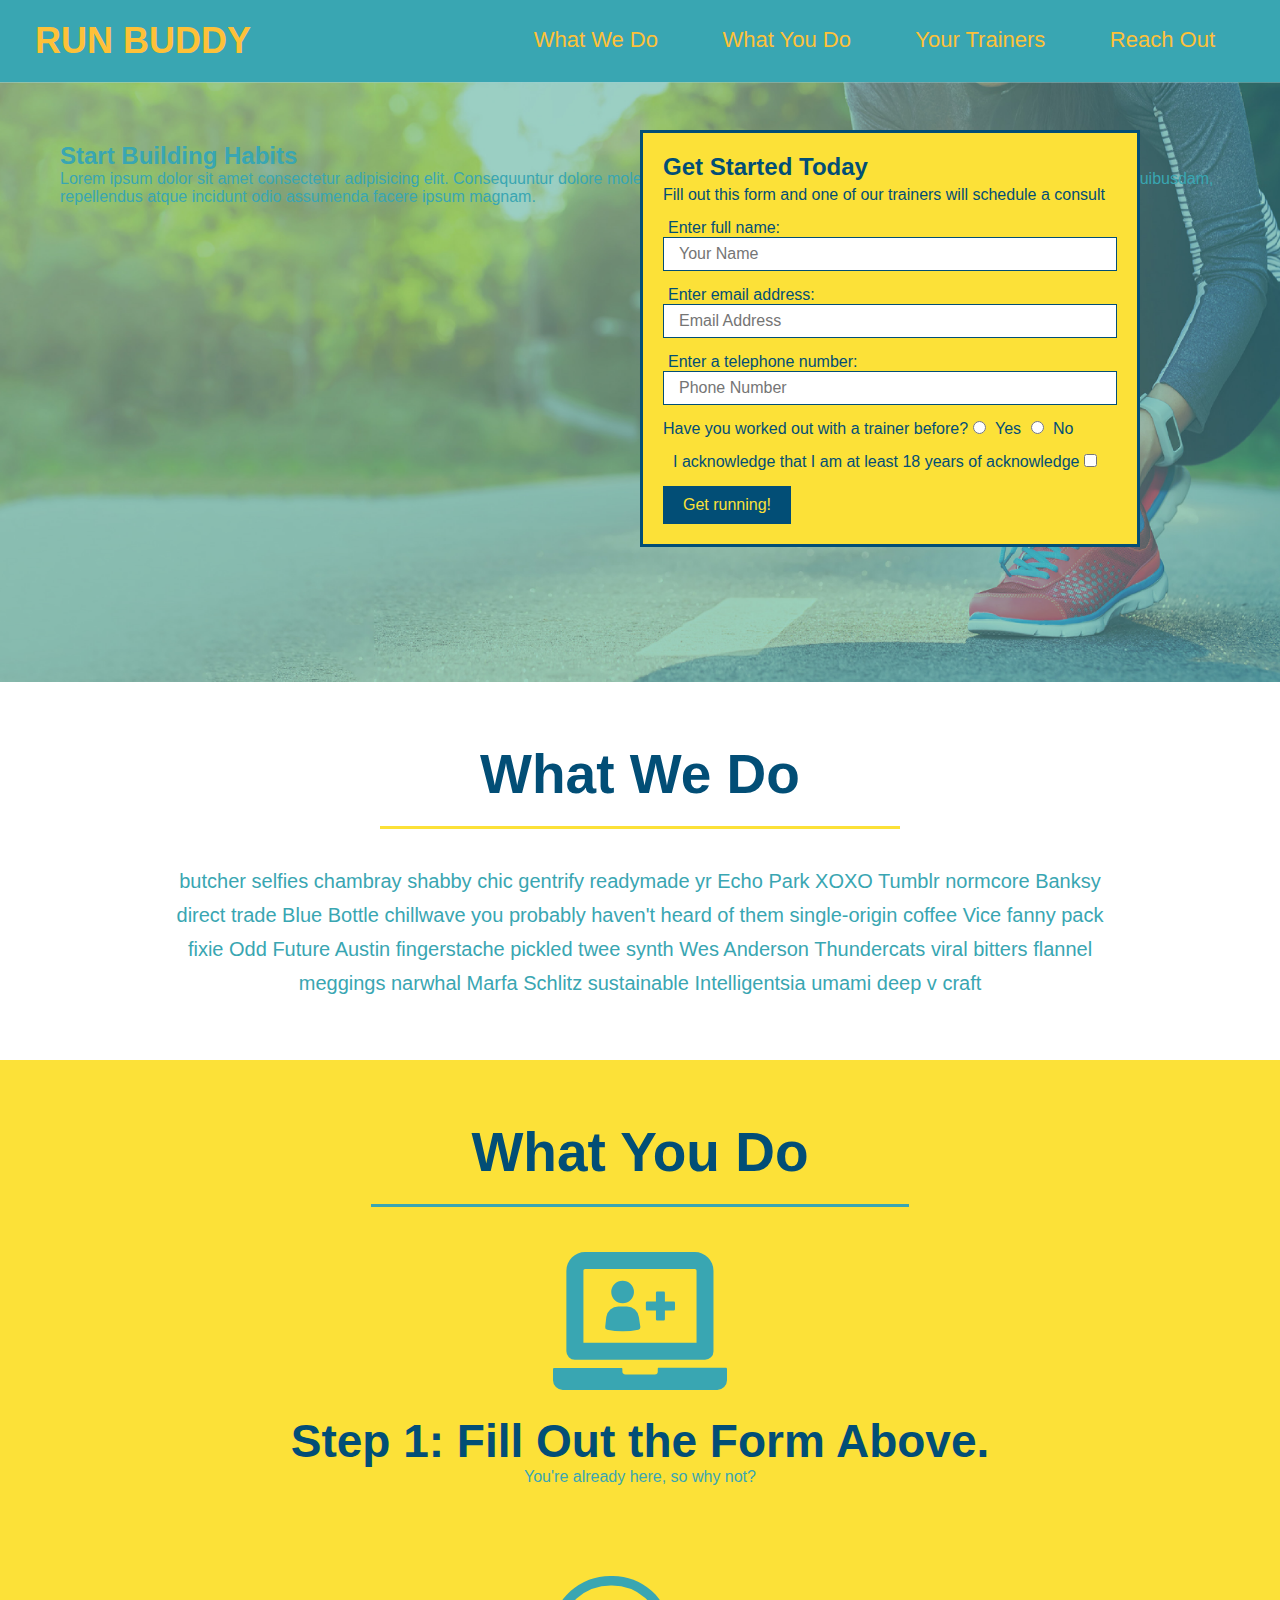
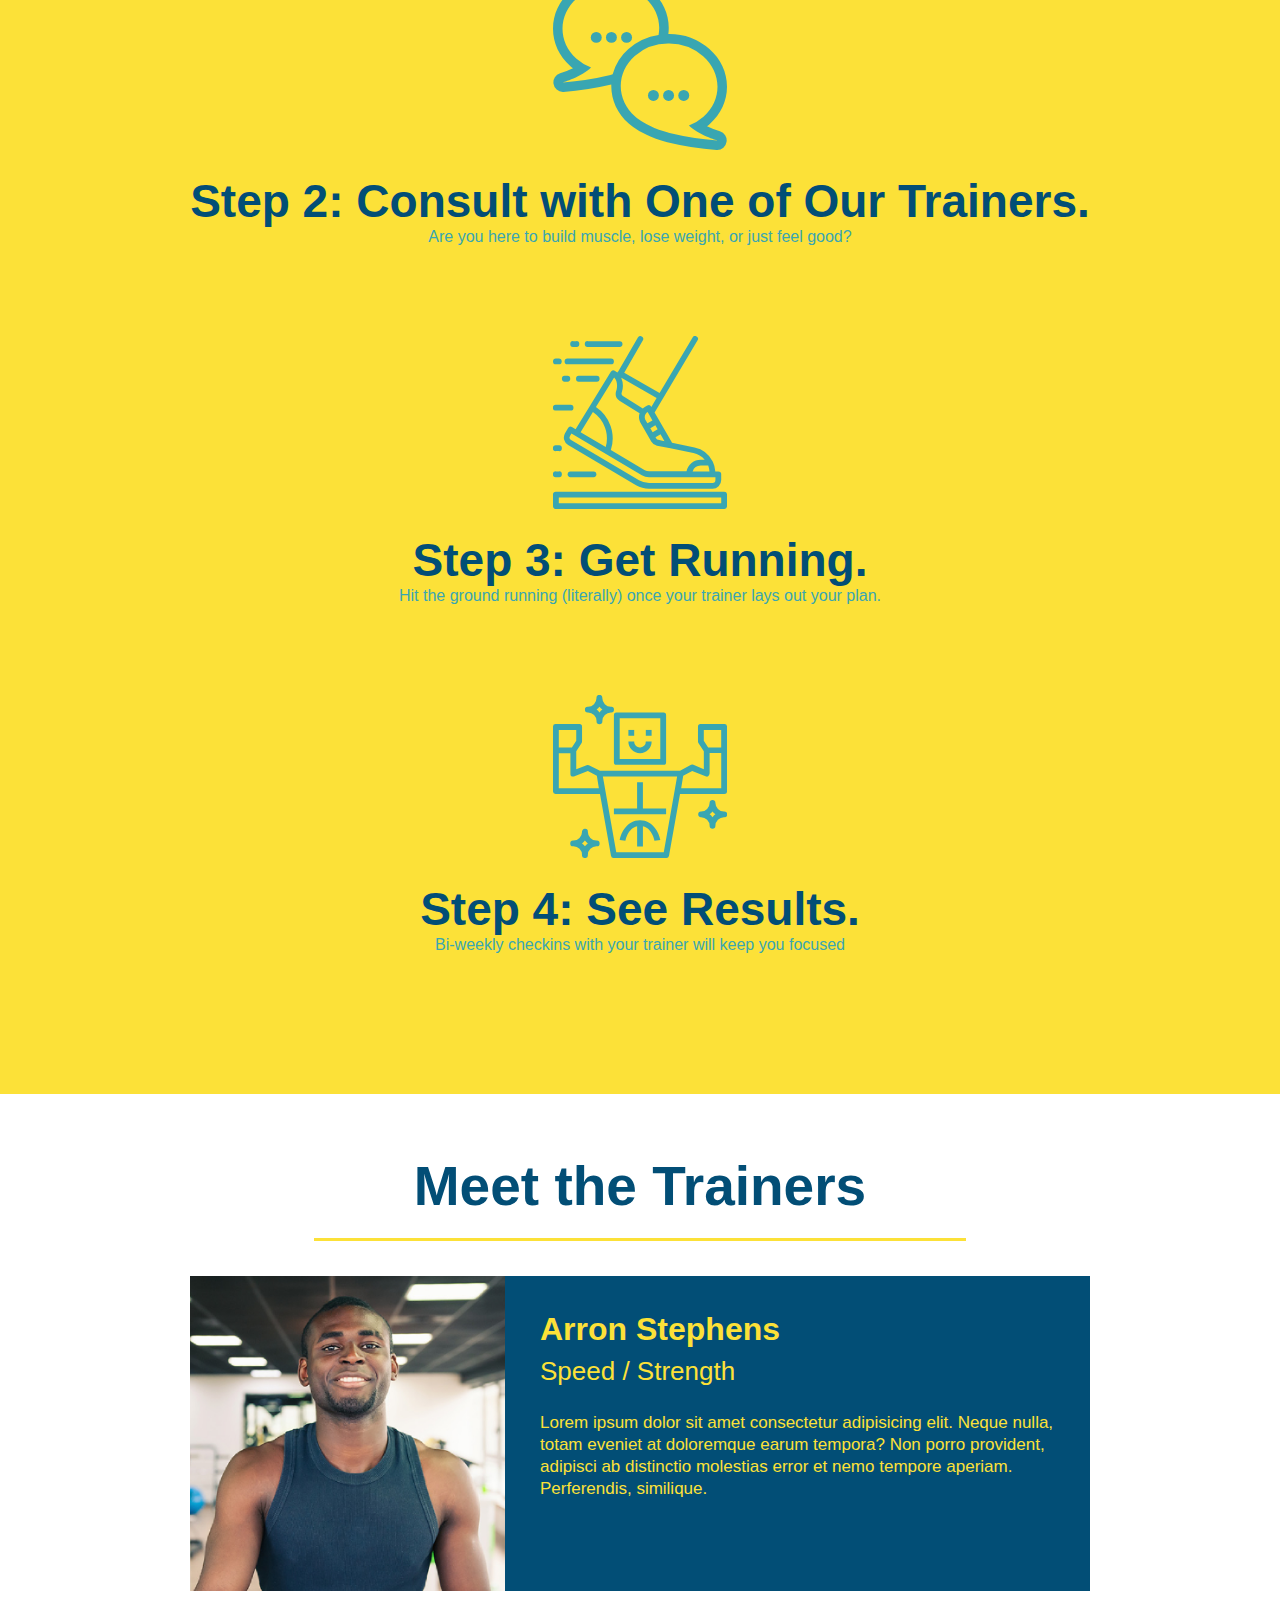
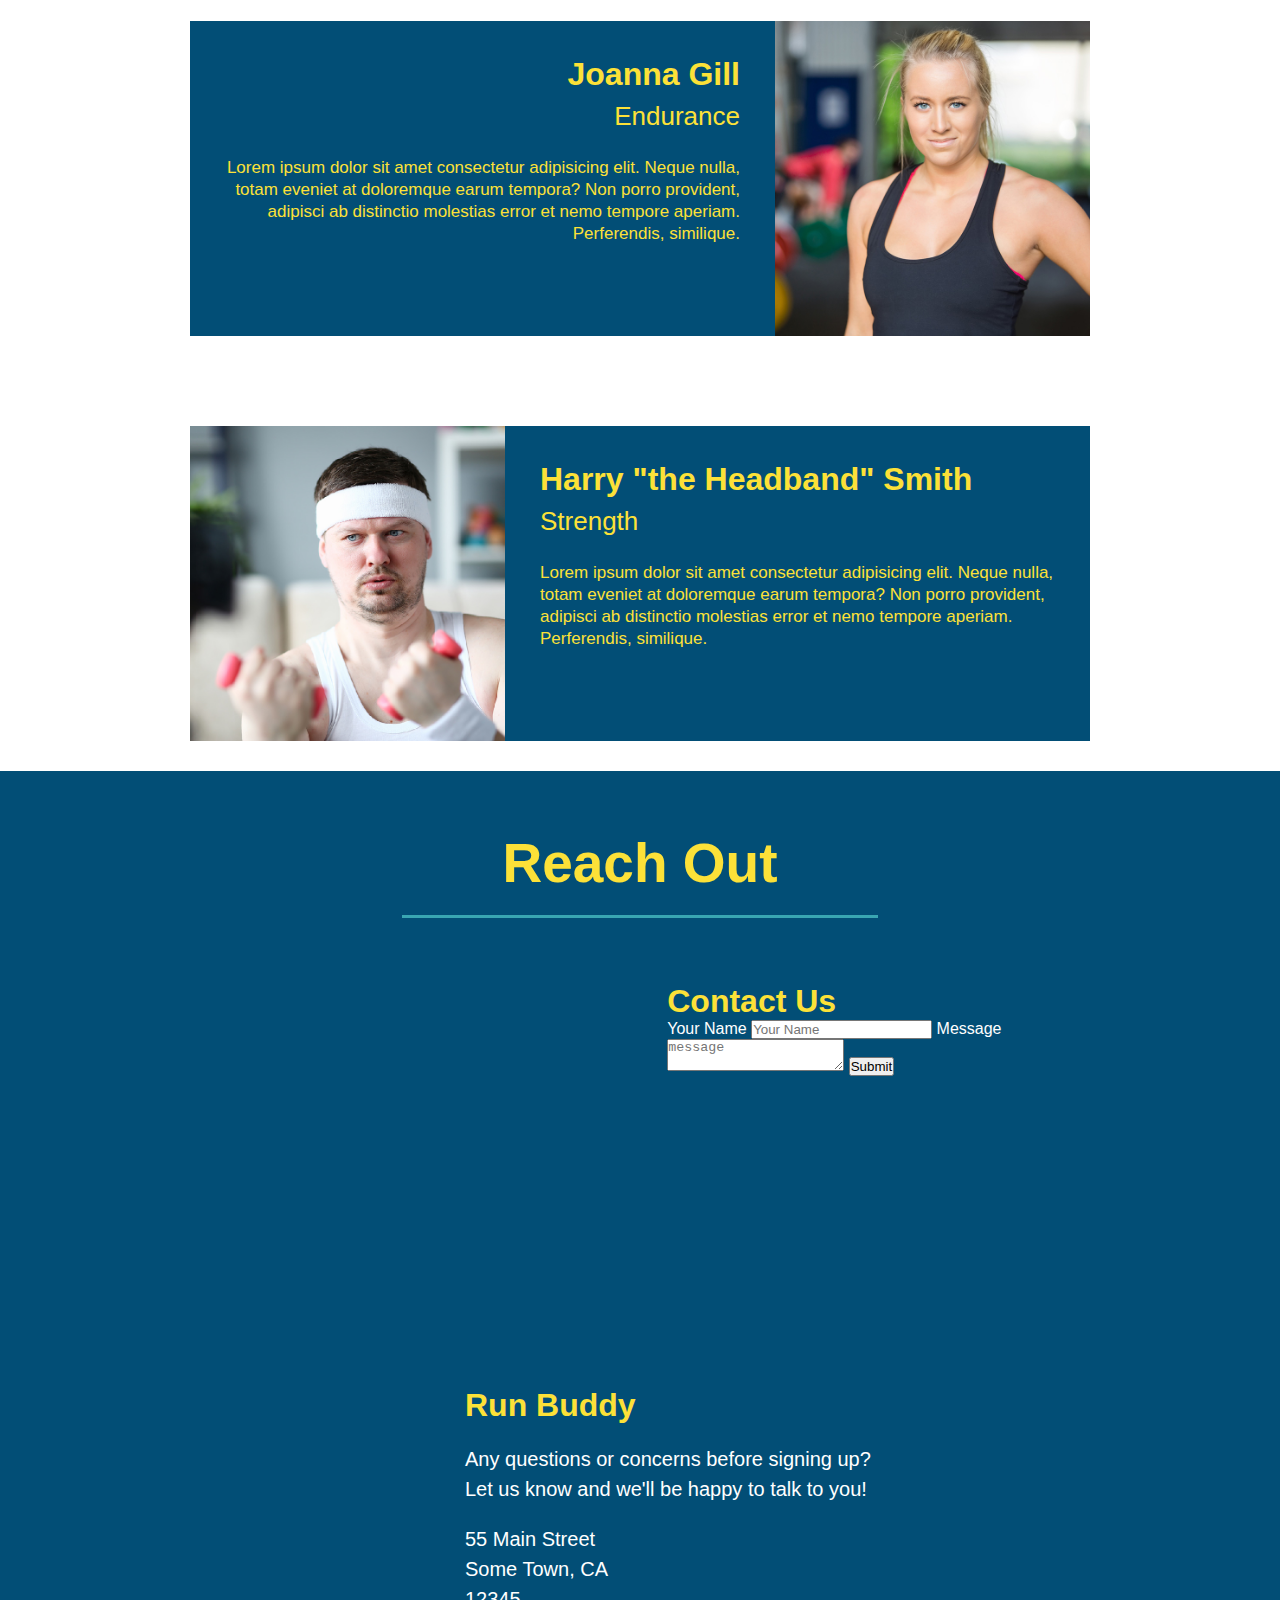
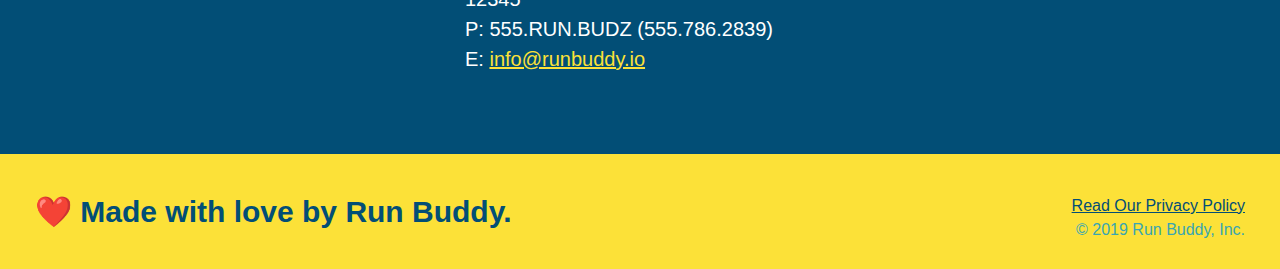
==== index.html @ ca35c901 "add contact form" ====
<!DOCTYPE html>
<html lang="en">

    <head>
        <link rel="stylesheet" href="./assets/style/style.css" />
        <meta charset="UTF-8" />
        <title>Run Buddy</title>
    </head>
    <body>
        <!--navigation-->
        <header>
            <h1>
                <a href="/">RUN BUDDY</a>
            </h1>
            <nav>
                <!--Unordered list element-->
                <ul>
                    <!--List item element-->
                    <li>
                        <!--Anchor element-->
                        <a href="#what-we-do">What We Do</a> 
                    </li>
                    <li>
                        <a href="#what-you-do">What You Do</a>
                    </li>
                    <li>
                        <a href="#your-trainers">Your Trainers</a>
                    </li>
                    <li>
                        <a href="#reach-out">Reach Out</a>
                    </li>
                </ul>
            </nav>
        </header>
     
<!--hero section-->
        <section class="hero">
            <div class="hero-cta">
                <h2>Start Building Habits</h2>
                <p>
                    Lorem ipsum dolor sit amet consectetur adipisicing elit. Consequuntur dolore molestias nisi autem, sed quia doloribus consequatur odit nesciunt sit, illo quibusdam, repellendus atque incidunt odio assumenda facere ipsum magnam.
                </p>
            </div>

            <div class="hero-form">
                <h3>Get Started Today</h3>
                <p>Fill out this form and one of our trainers will schedule a consult</p>
    <!--Add form element-->
                <form>
                    <label for="name">Enter full name:</label>
                    <input type="text" placeholder="Your Name" name="name" id="name" class="form-input"/>
                    <label for="email">Enter email address:</label>
                    <input type="email" placeholder="Email Address" name="email" id="email" class="form-input"/>
                    <label for="phone">Enter a telephone number:</label>
                    <input type="tel" placeholder="Phone Number" name="phone" id="phone" class="form-input"/>
                    <p>
                        Have you worked out with a trainer before?
                        <input type="radio" name="trainer-confirm" id="trainer-yes" />
                        <label for="trainer-yes">Yes</label>
                        <input type="radio" name="trainer-confirm" id="trainer-no">
                        <label for="trainer-no">No</label>
                    </p>
                    <p>
                        <label for="checkbox"></label>
                        I acknowledge that I am at least 18 years of acknowledge
                        <input type="checkbox" name="checkpoint1" id="checkbox" />
                    </p>
                    <button type="submit">
                        Get running!
                    </button>
                </form> 
            </div>     
        </section> 
    <!--end hero-->

    <!--"what we do" section-->
        <section id="what-we-do" class="intro">
            <h2 class="section-title primary-border">What We Do</h2>
            <p>
                butcher selfies chambray shabby chic gentrify readymade yr Echo Park XOXO Tumblr normcore Banksy direct trade Blue Bottle chillwave you probably haven't heard of them single-origin coffee Vice fanny pack fixie Odd Future Austin fingerstache pickled twee synth Wes Anderson Thundercats viral bitters flannel meggings narwhal Marfa Schlitz sustainable Intelligentsia umami deep v craft
            </p>
        </section>

    <!--"what you do" section-->
        <section id="what-you-do" class="steps">
            <h2 class="section-title primary-border">What You Do</h2>
            <div>
                <!--insert this img element-->
                <img src="./assets/images/step-1.svg" alt="">
                <h3> Step 1: <span>Fill Out the Form Above.</span></h3>
                <p>You're already here, so why not?</p>
            </div>
            <div>
            <!--insert this img element-->
                <img src="./assets/images/step-2.svg" alt="">
                <h3>Step 2: <span>Consult with One of Our Trainers.</span></h3>
                <p>Are you here to build muscle, lose weight, or just feel good?</p>
            </div>
            <div>
                <!--insert this img element-->
                <img src="./assets/images/step-3.svg" alt="">
                <h3>Step 3: <span>Get Running.</span></h3>
                <p>Hit the ground running (literally) once your trainer lays out your plan.</p>
            </div>
            <div>
                <!--insert this img element-->
                <img src="./assets/images/step-4.svg" alt="">
                <h3>Step 4: <span>See Results.</span></h3>
                <p>Bi-weekly checkins with your trainer will keep you focused</p>
            </div>
        </section>

    <!--"meet the trainers" start-->
        <section id="your-trainers" class="trainers">
            <h2 class="section-title primary-border">
                Meet the Trainers
            </h2>

        <!--first trainer bio-->
        <article class="trainer">
            <img src="./assets/images/trainer-1.jpg" alt="Arron Stephens in his workout clothes, ready to pump iron" />
                <div class="trainer-bio text-left">
                    <h3>Arron Stephens</h3>
                    <h4>Speed / Strength</h4>
                    <p>
                        Lorem ipsum dolor sit amet consectetur adipisicing elit. Neque nulla, totam eveniet at doloremque earum tempora? Non porro provident, adipisci ab distinctio molestias error et nemo tempore aperiam. Perferendis, similique.
                    </p>
                </div>
            </article>
            <!--second trainer bio-->
            <article class="trainer">
                <div class="trainer-bio text-right">
                    <h3>Joanna Gill</h3>
                    <h4>Endurance</h4>
                    <p>
                        Lorem ipsum dolor sit amet consectetur adipisicing elit. Neque nulla, totam eveniet at doloremque earum tempora? Non porro provident, adipisci ab distinctio molestias error et nemo tempore aperiam. Perferendis, similique.
                    </p>
                </div>
                <img src="./assets/images/trainer-2.jpg" alt="Joanna Gill cooling off after a workout" />
            </article>
        </section>

<!--third trainer bio-->
            <article class="trainer">
                <img src="./assets/images/trainer-3.jpg" alt="Harry Smith wearing a headband and lifting comically small pink weights" />
                <div class="trainer-bio text-left">
                    <h3>Harry "the Headband" Smith</h3>
                    <h4>Strength</h4>
                    <p>
                        Lorem ipsum dolor sit amet consectetur adipisicing elit. Neque nulla, totam eveniet at doloremque earum tempora? Non porro provident, adipisci ab distinctio molestias error et nemo tempore aperiam. Perferendis, similique.
                    </p>
                </div>        
            </article>
        </section>

<!--"reach out" section-->
        <section id="reach-out" class="contact">
            <h2 class="section-title secondary-border">
                Reach Out
            </h2>

            <div class="contact-info">
                <iframe src="https://www.google.com/maps/embed?pb=!1m18!1m12!1m3!1d3118.1319980728963!2d-90.41439204898163!3d38.599831979517624!2m3!1f0!2f0!3f0!3m2!1i1024!2i768!4f13.1!3m3!1m2!1s0x87d8cc52a9fb8595%3A0x6fc8fe1934f3b49d!2s1120%20Evans%20Ave%2C%20Kirkwood%2C%20MO%2063122!5e0!3m2!1sen!2sus!4v1652195748872!5m2!1sen!2sus"
                style="border:0"
                allowfullscreen=""
                loading-="lazy">
                </iframe>
            
                <div class="contact-form">
                    <h3>Contact Us</h3>
                    <form>
                        <label for="contact-name">Your Name</label>
                        <input type="text" id="contact-name" placeholder="Your Name" />

                        <label for="contact-message">Message</label>
                        <textarea id="contact-message" placeholder="message"></textarea>

                        <button type="submit">Submit</button>
                    </form>
                </div>

                <div>
                    <h3>Run Buddy</h3>
                    <p>
                        Any questions or concerns before signing up?
                        <br />
                        Let us know and we'll be happy to talk to you!
                    </p>
                    <address>
                        55 Main Street <br />
                        Some Town, CA <br />
                        12345 <br />
                        P: 555.RUN.BUDZ (555.786.2839)<br />
                        E: <a href="mailto:infor@runbuddy.io">info@runbuddy.io</a>
                    </address>
                </div>
            </div>
        </section>
        <!--footer-->
        <footer>
            <h2>❤️ Made with love by Run Buddy.</h2>
                <div>
                    <a href="./privacy-policy.html">Read Our Privacy Policy</a><br />
                    &copy; 2019 Run Buddy, Inc.
                </div>
        </footer>
    </body>
</html>
---- assets/style/style.css ----
* {
    margin: 0;
    padding: 0;
    box-sizing: border-box;
}
body {
    /* more on this crazy alphanumerical value in a minute! */
    color: #39a6b2;
    font-family: Helvetica, Arial, sans-serif;

    }
header {
    /* apply styles to <header> */
    padding: 20px 35px;
    background-color: #39a6b2;
}
header h1 {
    font-weight: bold;
    font-size: 36px;
    color: #fce138;
    margin: 0;
    display: inline;
}

header a {
    text-decoration: none;
    color: #fec138;
}

header nav {
    float: right;
    margin: 7px 0;
}

header nav ul li {
    display: inline;
}

header nav ul li a {
    margin: 0 30px;
    font-weight: lighter;
    font-size: 22px;
}

header h1 {
    font-weight: bold;
    font-size: 36px;
    color: #fce138;
    margin: 0;
    display: inline;
}

footer {
    background: #fce138;
    width: 100%;
    padding: 40px 35px;
}

footer h2 {
    display: inline;
    color: #024e76;
    font-size: 30px;
    margin: 0;
}

footer div {
    float: right;
    line-height: 1.5;
    text-align: right;
}

footer a {
    color: #024e76
}

section {
    padding: 60px;
}

/* Hero Style Start */
.hero {
    background-image: url("../images/hero-bg.jpeg");
    height: 600px;
    background-size: cover;
    background-position: center;
    position: relative;
}

.hero-form {
    background-color: #fce138;
    padding: 20px;
    width: 500px;
    color: #024e76;
    border-style: solid;
    border-width: 3px;
    border-color: #024e76;
    position: absolute;
    bottom: 120px;
    right: 140px;
}

.hero-form {
    margin: 5px 0 15px 0;
}

.hero-form h3 {
    font-size: 24px;
    margin: 0;
}

.hero-form p {
    margin: 5px 0 15px 0;
}

.form-input {
    border: 1px solid #024e76;
    display: block;
    padding: 7px 15px;
    font-size: 16px;
    color: #024e76;
    width: 100%;
    margin-bottom: 15px;
}

.hero-form label {
    margin: 0 5px;
}

.hero-form button {
    color: #fce138;
    background-color: #024e76;
    border: none;
    padding: 10px 20px;
    font-size: 16px;
}
/* Hero Style End */

.intro {
    text-align: center;
}

.intro h2 {
    font-size: 55px;
    color: #024e76;
    margin-bottom: 35px;
    padding: 0 100px 20px 100px;
    border-bottom: 3px solid;
    border-color: #fce138;
    display: inline-block;
}

.intro p {
    line-height: 1.7;
    color: #39a6b2;
    width: 80%;
    font-size: 20px;
    margin: 0 auto;
}

.steps {
    text-align: center;
    background: #fce138;
}

.steps h2 {
    font-size: 55px;
    color: #024e76;
    margin-bottom: 35px;
    padding: 0 100px 20px 100px;
    border-bottom: 3px solid;
    border-color: #39a6b2;
}

.section-title {
    font-size: 55px;
    color: #024e76;
    margin-bottom: 35px;
    padding: 0 100px 20px 100px;
    display: inline-block;
    border-bottom: 3px solid;
}

.primary-border {
    border-color: #fce138;
}

.secondary-border {
    border-color: #39a6b2;
}

.steps div {
    margin-bottom: 80px;
}

.steps img {
    width: 15%;
    margin: 10px 0;
}

.steps h3 {
    color: #024e76;
    font-size: 46px;
    margin-top: 10px;
}

.trainers {
    text-align: center;
}

.trainer {
    width: 900px;
    margin: 0 auto 30px auto;
    background: #024e76;
    color: #fce138;
    overflow: auto;
}

.trainer img {
    width: 35%;
    float: left;
}

.trainer-bio {
    padding: 35px;
    float: left;
    width: 65%;
}

.text-left {
    text-align: left;
}

.text-right {
    text-align: right;
}

.trainer-bio h3 {
    font-size: 32px;
    margin-bottom: 8px;
}

.trainer-bio h4 {
    font-weight: lighter;
    font-size: 26px;
    margin-bottom: 25px;
}

.trainer-bio p {
    font-size: 17px;
    line-height: 1.3;
}

.section {
    font-size: 55px;
    display: inline-block;
    padding: 0 100px 20px 100px;
    border-bottom: 3px solid;
    margin-bottom: 35px;
    color: #024e76;
}

/* REACHOUT STYLES START */
.contact {
    text-align: center;
    background: #024e76;
}

.contact h2 {
    color: #fce138;
}

.contact-info iframe {
    width: 400px;
    height: 400px;
}

.contact-info div {
    width: 410px;
    display: inline-block;
    vertical-align: top;
    text-align: left;
    margin: 30px 0 0 60px;
    color: white;
}

.contact-info h3 {
    color: #fce138;
    font-size: 32px;
}

.contact-info p, .contact-info address {
    margin: 20px 0;
    line-height: 1.5;
    font-size: 20px;
    font-style: normal;
}

.contact-info a {
    color: #fce138;
}

/* REACH OUT STYLES END */
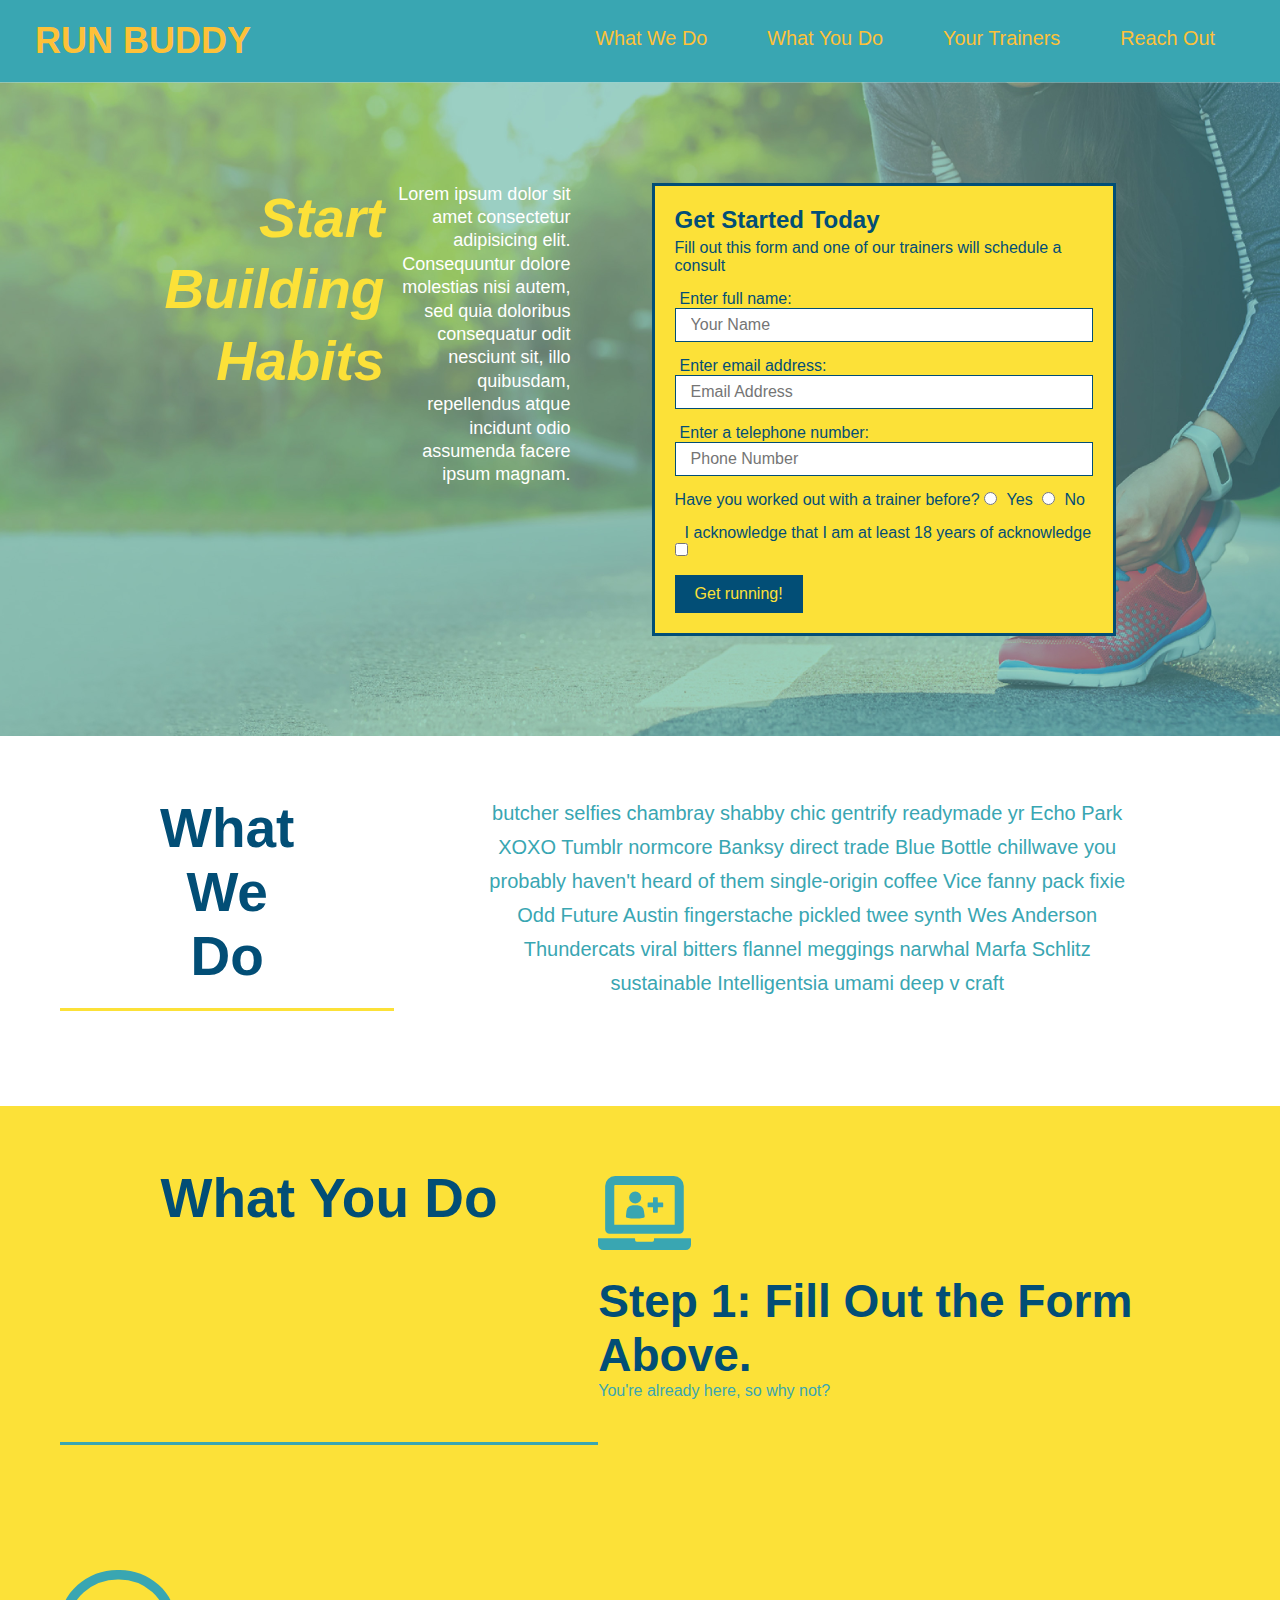
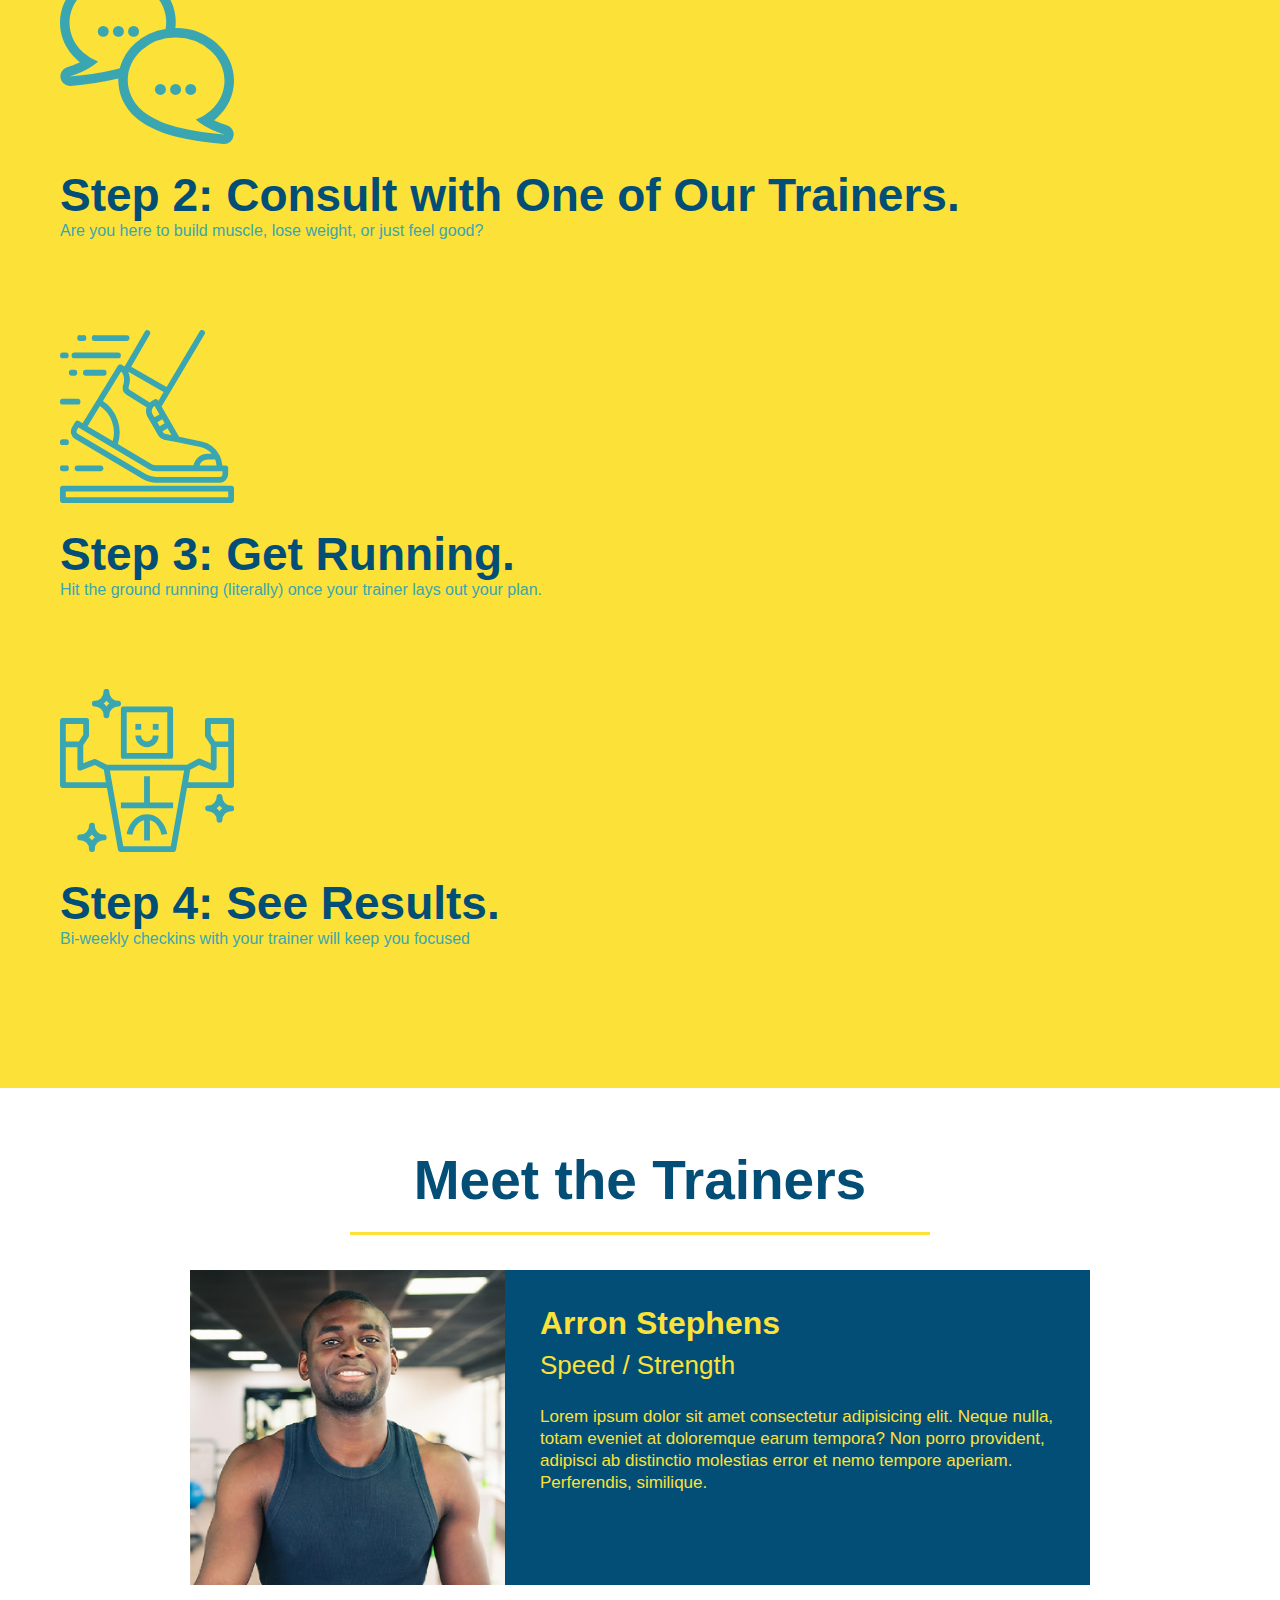
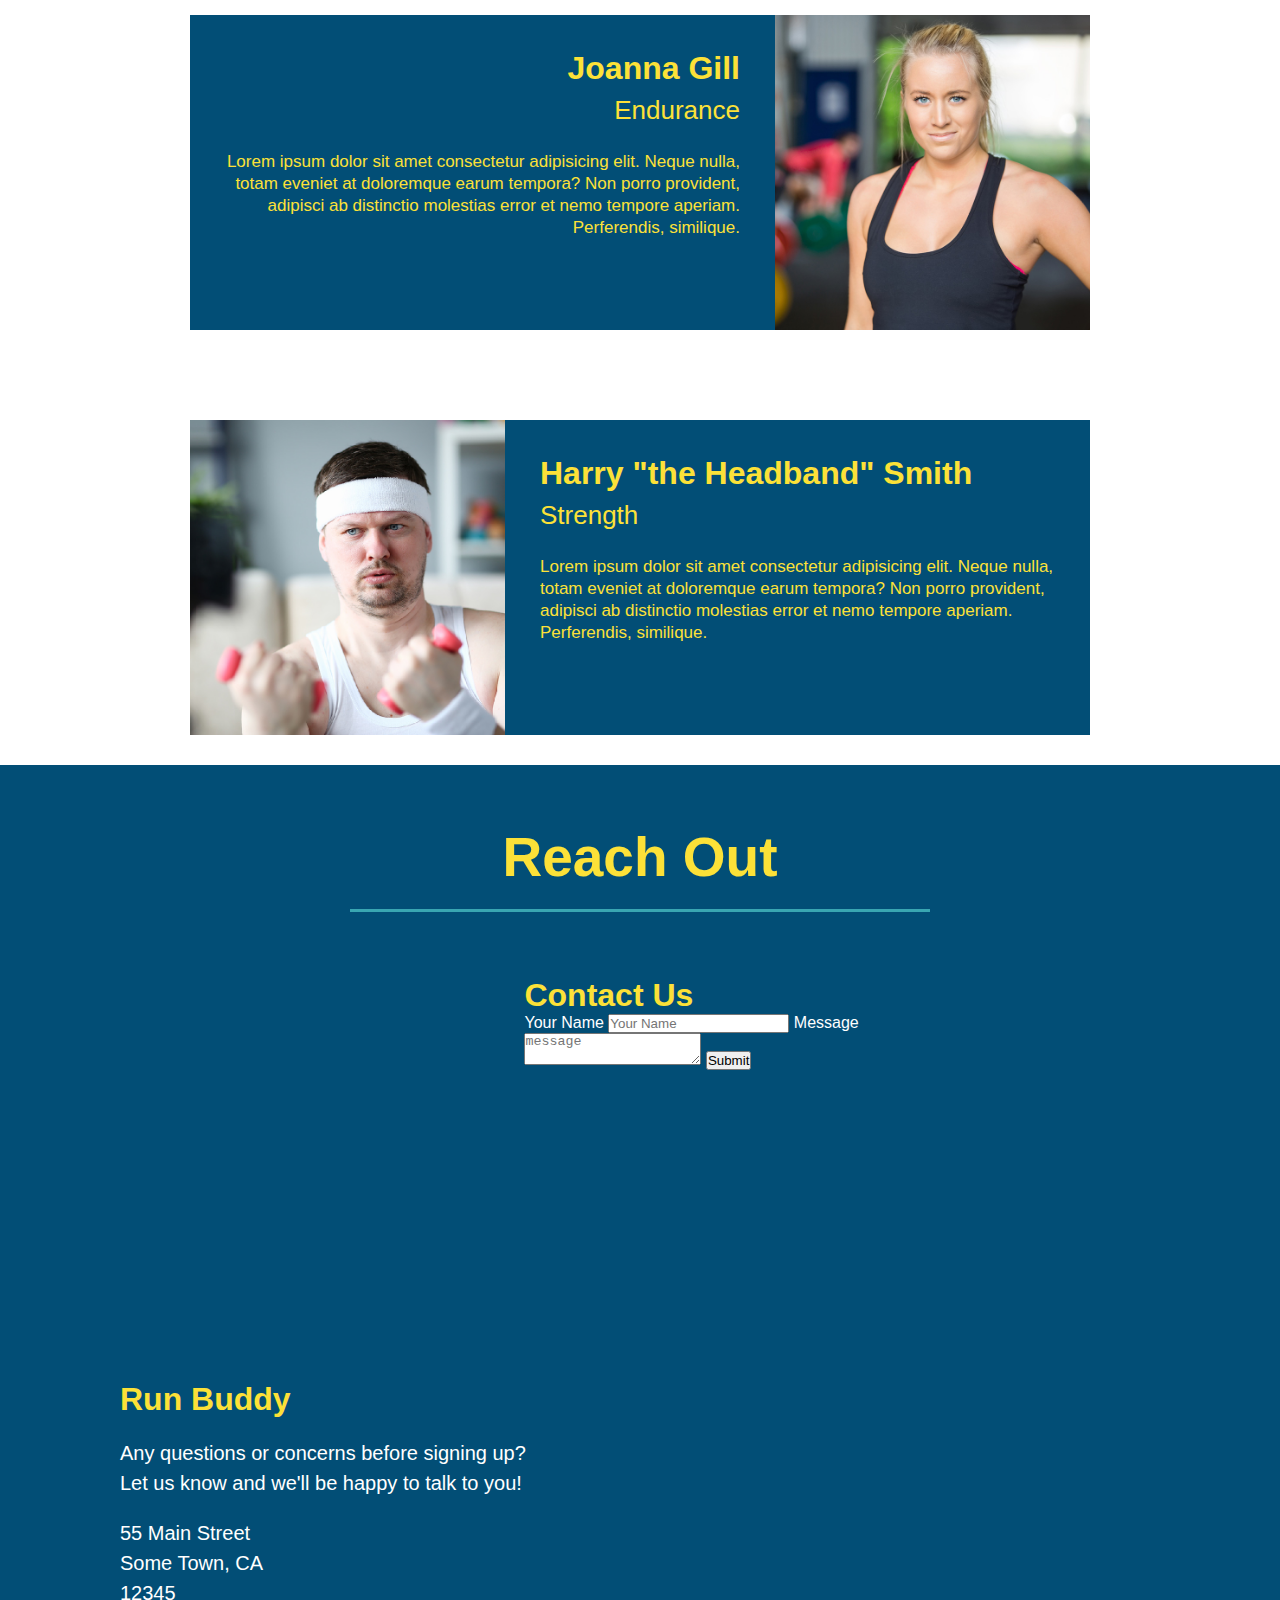
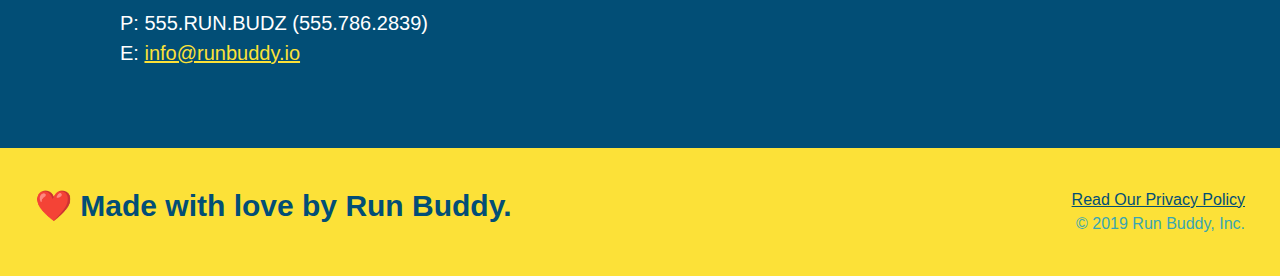
==== commit 1bdf8e7d: "centered section tiles using flexbox" ====
--- a/index.html
+++ b/index.html
@@ -36,10 +36,12 @@
 <!--hero section-->
         <section class="hero">
             <div class="hero-cta">
-                <h2>Start Building Habits</h2>
-                <p>
-                    Lorem ipsum dolor sit amet consectetur adipisicing elit. Consequuntur dolore molestias nisi autem, sed quia doloribus consequatur odit nesciunt sit, illo quibusdam, repellendus atque incidunt odio assumenda facere ipsum magnam.
-                </p>
+                <div class="flex-row">
+                    <h2>Start Building Habits</h2>
+                    <p>
+                        Lorem ipsum dolor sit amet consectetur adipisicing elit. Consequuntur dolore molestias nisi autem, sed quia doloribus consequatur odit nesciunt sit, illo quibusdam, repellendus atque incidunt odio assumenda facere ipsum magnam.
+                    </p>
+                </div>    
             </div>
 
             <div class="hero-form">
@@ -75,20 +77,26 @@
 
     <!--"what we do" section-->
         <section id="what-we-do" class="intro">
-            <h2 class="section-title primary-border">What We Do</h2>
-            <p>
-                butcher selfies chambray shabby chic gentrify readymade yr Echo Park XOXO Tumblr normcore Banksy direct trade Blue Bottle chillwave you probably haven't heard of them single-origin coffee Vice fanny pack fixie Odd Future Austin fingerstache pickled twee synth Wes Anderson Thundercats viral bitters flannel meggings narwhal Marfa Schlitz sustainable Intelligentsia umami deep v craft
-            </p>
+            <div class="flex-row">
+                <h2 class="section-title primary-border">What We Do</h2>
+                <div class="flex-row">
+                    <p>
+                        butcher selfies chambray shabby chic gentrify readymade yr Echo Park XOXO Tumblr normcore Banksy direct trade Blue Bottle chillwave you probably haven't heard of them single-origin coffee Vice fanny pack fixie Odd Future Austin fingerstache pickled twee synth Wes Anderson Thundercats viral bitters flannel meggings narwhal Marfa Schlitz sustainable Intelligentsia umami deep v craft
+                    </p>
+                </div>
+            </div>
         </section>
 
     <!--"what you do" section-->
         <section id="what-you-do" class="steps">
-            <h2 class="section-title primary-border">What You Do</h2>
-            <div>
-                <!--insert this img element-->
-                <img src="./assets/images/step-1.svg" alt="">
-                <h3> Step 1: <span>Fill Out the Form Above.</span></h3>
-                <p>You're already here, so why not?</p>
+            <div class="flex-row">
+                <h2 class="section-title primary-border">What You Do</h2>
+                <div>
+                    <!--insert this img element-->
+                    <img src="./assets/images/step-1.svg" alt="">
+                    <h3> Step 1: <span>Fill Out the Form Above.</span></h3>
+                    <p>You're already here, so why not?</p>
+                </div>
             </div>
             <div>
             <!--insert this img element-->
@@ -112,10 +120,11 @@
 
     <!--"meet the trainers" start-->
         <section id="your-trainers" class="trainers">
-            <h2 class="section-title primary-border">
-                Meet the Trainers
-            </h2>
-
+            <div class="flex-row">
+                <h2 class="section-title primary-border">
+                    Meet the Trainers
+                </h2>
+            </div>
         <!--first trainer bio-->
         <article class="trainer">
             <img src="./assets/images/trainer-1.jpg" alt="Arron Stephens in his workout clothes, ready to pump iron" />
@@ -155,10 +164,11 @@
 
 <!--"reach out" section-->
         <section id="reach-out" class="contact">
-            <h2 class="section-title secondary-border">
-                Reach Out
-            </h2>
-
+            <div class="flex-row">
+                <h2 class="section-title secondary-border">
+                    Reach Out
+                </h2>
+            </div>
             <div class="contact-info">
                 <iframe src="https://www.google.com/maps/embed?pb=!1m18!1m12!1m3!1d3118.1319980728963!2d-90.41439204898163!3d38.599831979517624!2m3!1f0!2f0!3f0!3m2!1i1024!2i768!4f13.1!3m3!1m2!1s0x87d8cc52a9fb8595%3A0x6fc8fe1934f3b49d!2s1120%20Evans%20Ave%2C%20Kirkwood%2C%20MO%2063122!5e0!3m2!1sen!2sus!4v1652195748872!5m2!1sen!2sus"
                 style="border:0"
--- a/assets/style/style.css
+++ b/assets/style/style.css
@@ -7,19 +7,21 @@
     /* more on this crazy alphanumerical value in a minute! */
     color: #39a6b2;
     font-family: Helvetica, Arial, sans-serif;
-
     }
+
 header {
     /* apply styles to <header> */
     padding: 20px 35px;
     background-color: #39a6b2;
+    display: flex;
+    justify-content: space-between;
+    flex-wrap: wrap;
 }
 header h1 {
     font-weight: bold;
     font-size: 36px;
     color: #fce138;
     margin: 0;
-    display: inline;
 }
 
 header a {
@@ -28,18 +30,21 @@
 }
 
 header nav {
-    float: right;
     margin: 7px 0;
 }
 
-header nav ul li {
-    display: inline;
+header nav ul {
+   display: flex;
+   flex-wrap: flex;
+   justify-content: space-between;
+   align-items: center;
+   list-style: none;
 }
 
 header nav ul li a {
     margin: 0 30px;
     font-weight: lighter;
-    font-size: 22px;
+    font-size: 1.55vw;
 }
 
 header h1 {
@@ -51,20 +56,21 @@
 }
 
 footer {
+    display: flex;
     background: #fce138;
     width: 100%;
     padding: 40px 35px;
+    justify-content: space-between;
+    flex-wrap: wrap;
 }
 
 footer h2 {
-    display: inline;
     color: #024e76;
     font-size: 30px;
     margin: 0;
 }
 
 footer div {
-    float: right;
     line-height: 1.5;
     text-align: right;
 }
@@ -80,27 +86,26 @@
 /* Hero Style Start */
 .hero {
     background-image: url("../images/hero-bg.jpeg");
-    height: 600px;
     background-size: cover;
     background-position: center;
-    position: relative;
+    display: flex;
+    justify-content: center;
+    flex-wrap: wrap;
 }
 
 .hero-form {
     background-color: #fce138;
     padding: 20px;
-    width: 500px;
     color: #024e76;
     border-style: solid;
     border-width: 3px;
     border-color: #024e76;
-    position: absolute;
-    bottom: 120px;
-    right: 140px;
 }
 
 .hero-form {
     margin: 5px 0 15px 0;
+    margin: 3.5%;
+    width: 40%;
 }
 
 .hero-form h3 {
@@ -133,11 +138,22 @@
     padding: 10px 20px;
     font-size: 16px;
 }
+
+.hero-cta {
+    width: 35%;
+    text-align: right;
+    margin: 3.5%;
+    color: #fff;
+    font-size: 18px;
+    line-height: 1.3;
+}
+
+.hero-cta h2 {
+    font-style: italic;
+    font-size: 55px;
+    color: #fce138;
+}
 /* Hero Style End */
-
-.intro {
-    text-align: center;
-}
 
 .intro h2 {
     font-size: 55px;
@@ -155,10 +171,10 @@
     width: 80%;
     font-size: 20px;
     margin: 0 auto;
+    text-align: center;
 }
 
 .steps {
-    text-align: center;
     background: #fce138;
 }
 
@@ -174,10 +190,11 @@
 .section-title {
     font-size: 55px;
     color: #024e76;
-    margin-bottom: 35px;
-    padding: 0 100px 20px 100px;
-    display: inline-block;
     border-bottom: 3px solid;
+    padding-bottom: 20px;
+    text-align: center;
+    margin: 0 auto 35px auto;
+    width: 50%;
 }
 
 .primary-border {
@@ -204,7 +221,6 @@
 }
 
 .trainers {
-    text-align: center;
 }
 
 .trainer {
@@ -261,7 +277,6 @@
 
 /* REACHOUT STYLES START */
 .contact {
-    text-align: center;
     background: #024e76;
 }
 
@@ -300,3 +315,16 @@
 }
 
 /* REACH OUT STYLES END */
+
+/* UTILITIES */
+.text-left {
+    text-align: left;
+}
+
+.text-right {
+    text-align: right;
+}
+
+.flex-row {
+    display: flex;
+}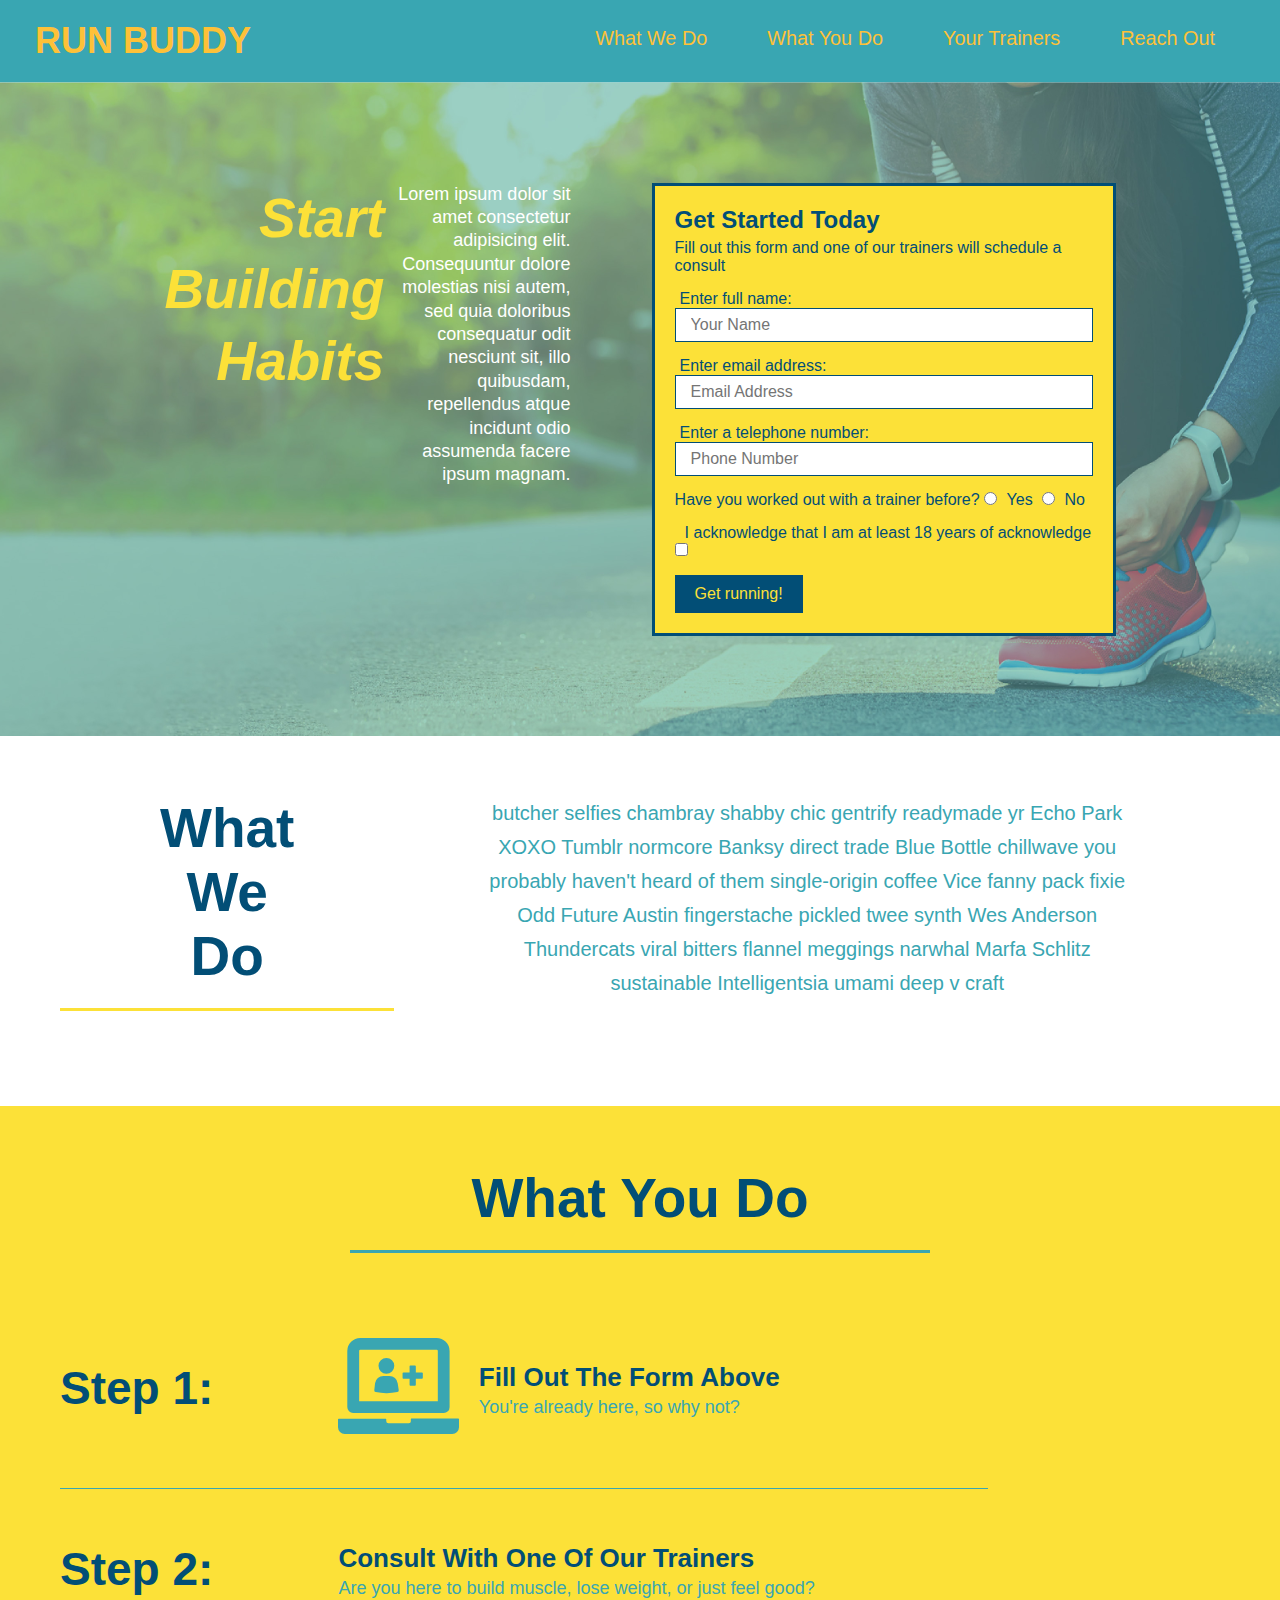
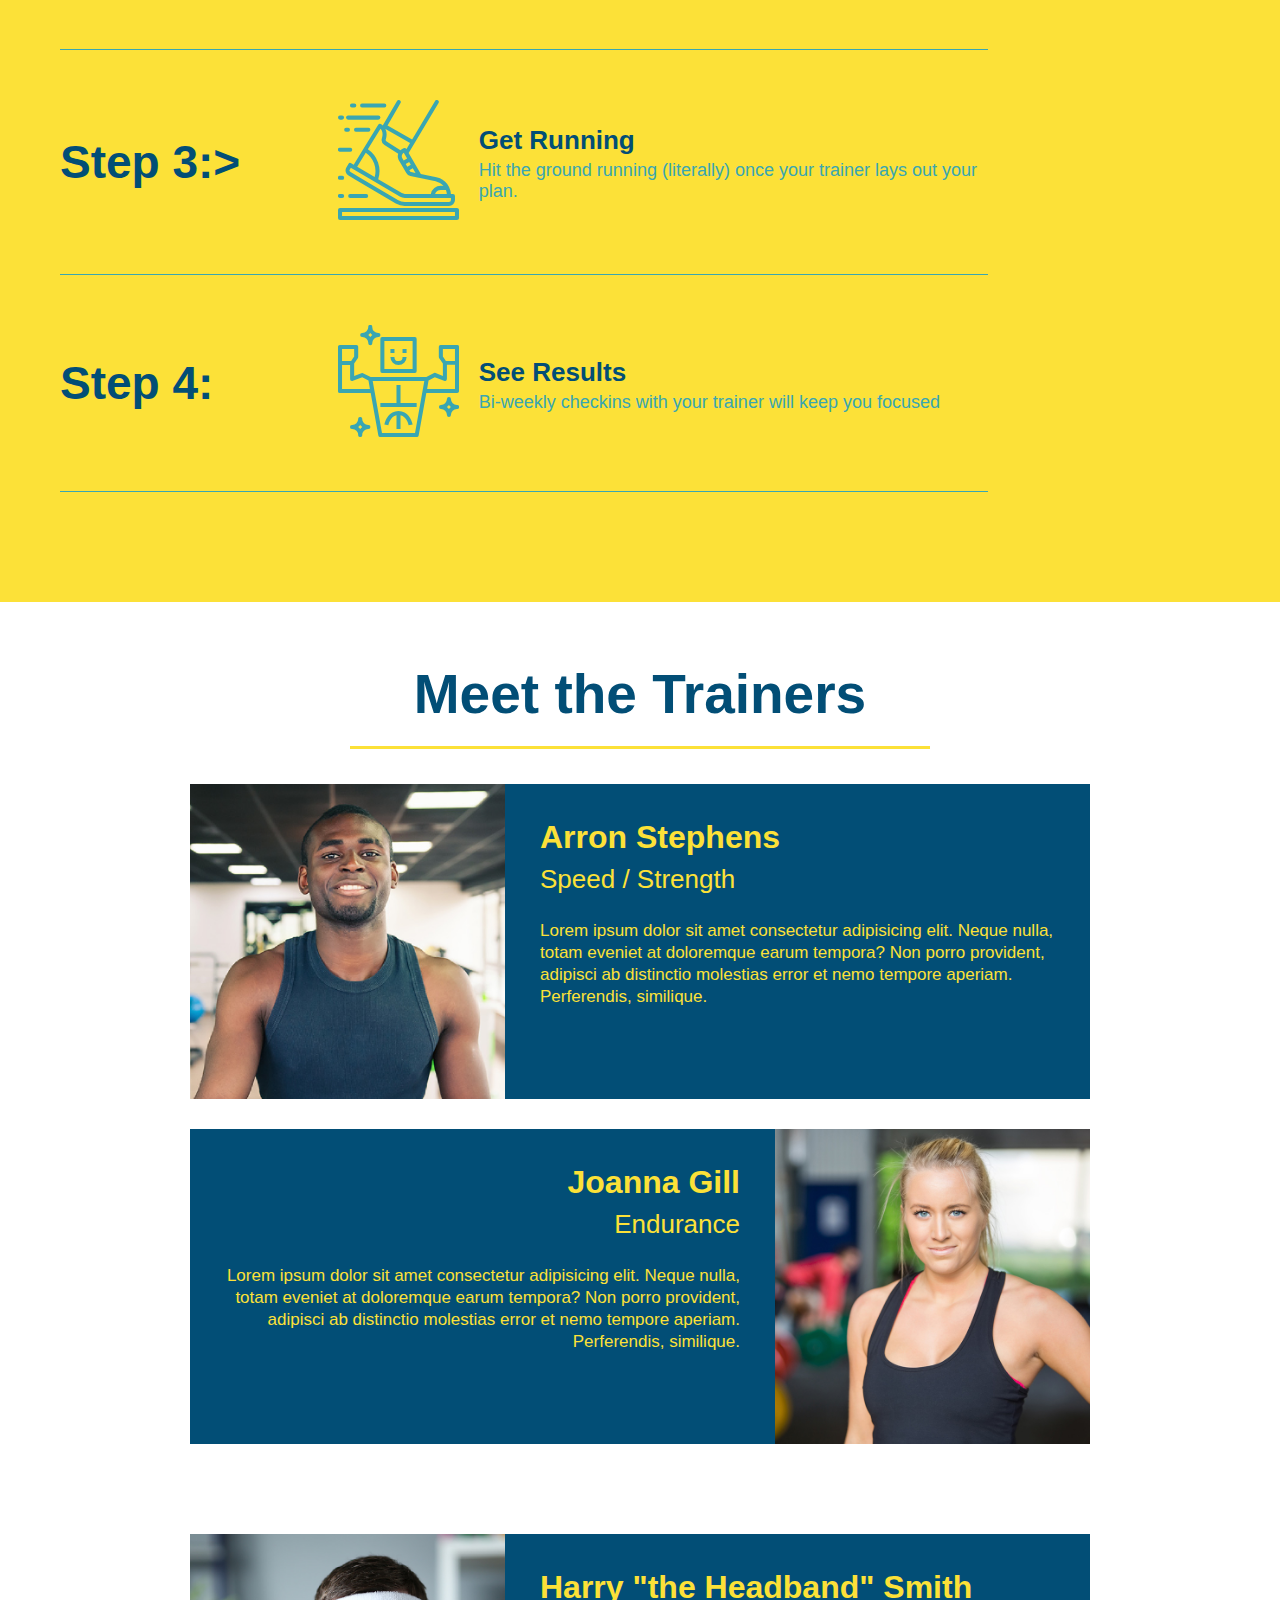
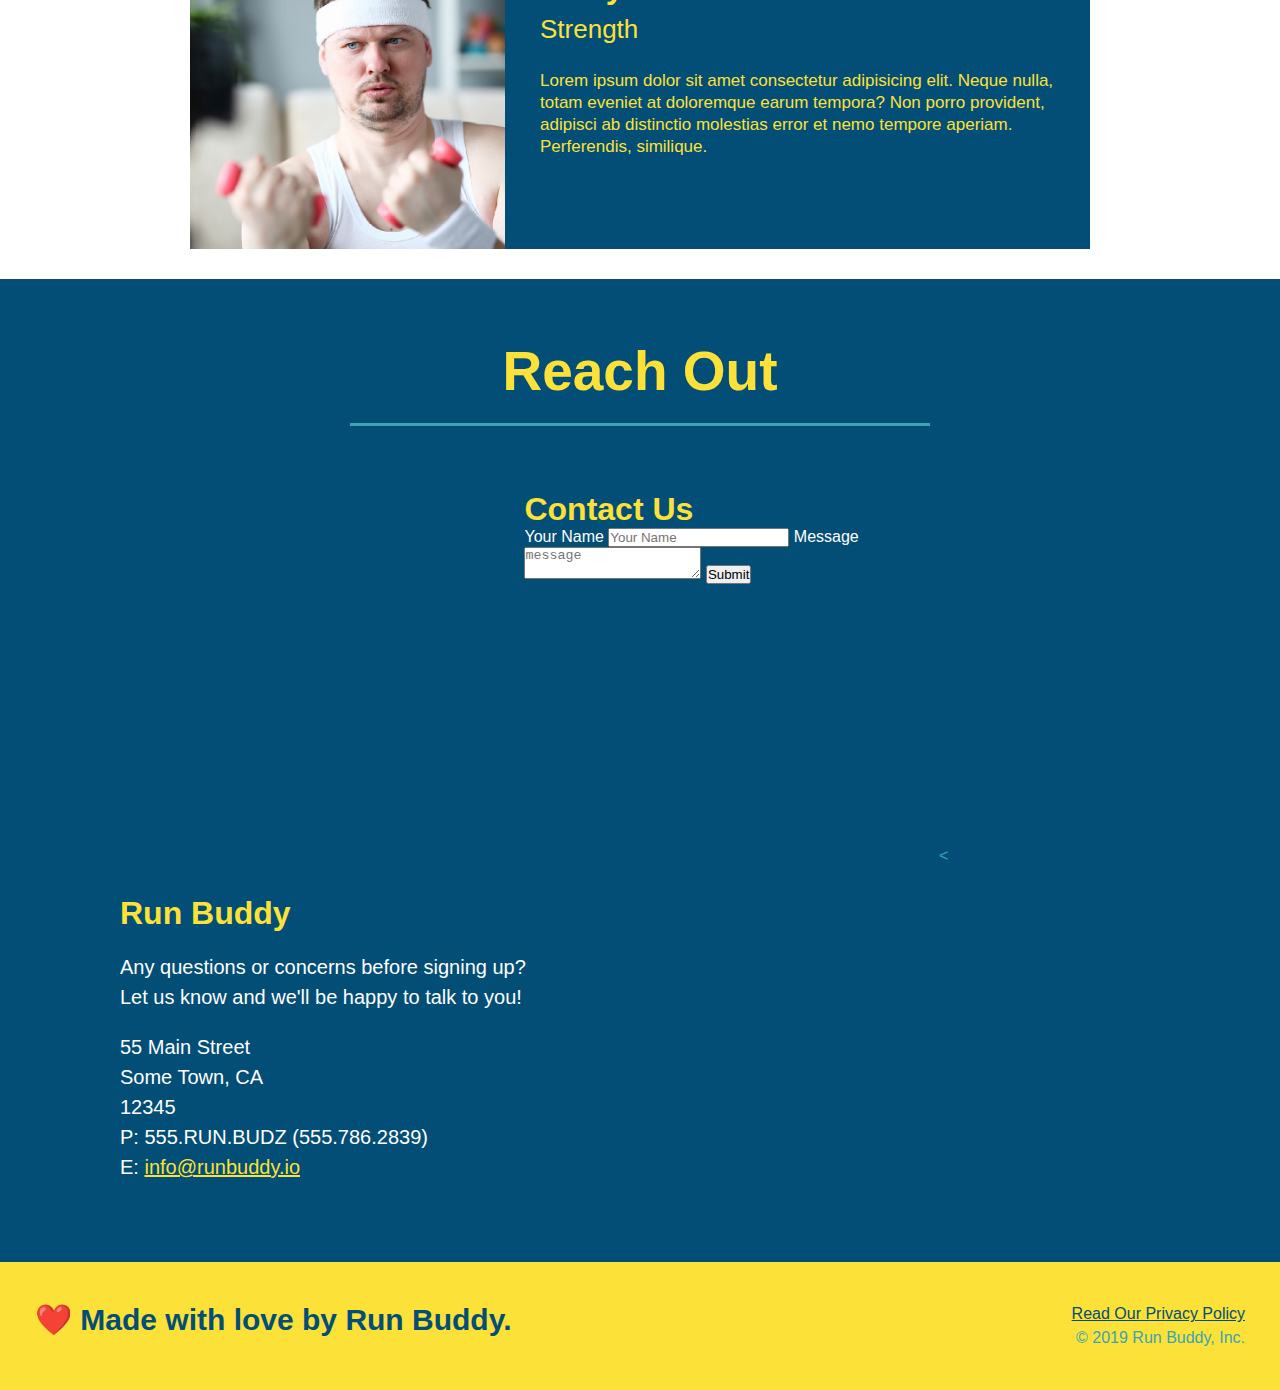
==== commit 3b704ed6: "add flexbox to the steps" ====
--- a/index.html
+++ b/index.html
@@ -91,30 +91,61 @@
         <section id="what-you-do" class="steps">
             <div class="flex-row">
                 <h2 class="section-title primary-border">What You Do</h2>
-                <div>
-                    <!--insert this img element-->
-                    <img src="./assets/images/step-1.svg" alt="">
-                    <h3> Step 1: <span>Fill Out the Form Above.</span></h3>
-                    <p>You're already here, so why not?</p>
-                </div>
-            </div>
-            <div>
-            <!--insert this img element-->
-                <img src="./assets/images/step-2.svg" alt="">
-                <h3>Step 2: <span>Consult with One of Our Trainers.</span></h3>
-                <p>Are you here to build muscle, lose weight, or just feel good?</p>
-            </div>
-            <div>
-                <!--insert this img element-->
-                <img src="./assets/images/step-3.svg" alt="">
-                <h3>Step 3: <span>Get Running.</span></h3>
-                <p>Hit the ground running (literally) once your trainer lays out your plan.</p>
-            </div>
-            <div>
-                <!--insert this img element-->
-                <img src="./assets/images/step-4.svg" alt="">
-                <h3>Step 4: <span>See Results.</span></h3>
-                <p>Bi-weekly checkins with your trainer will keep you focused</p>
+            </div>
+            <div class="step">
+                <!--insert this img element-->
+                <h3> Step 1:</h3>
+                <div class="step-info">
+                    <div class="step-img">
+                        <img src="./assets/images/step-1.svg" alt="">
+                    </div>
+                    <div class="step-text">
+                        <h4>Fill Out The Form Above</h4>
+                        <p>You're already here, so why not?</p>
+                    </div>
+                </div>
+            </div>
+            
+            <div class="step">
+                <!--insert this img element-->
+                <h3>Step 2:</h3>
+                <div class="step-info">
+                    <div class="stem-img">
+                        <img src="./assets/images/step-2.svg" alt="">
+                    </div>
+                    <div class="step-text">
+                        <h4>Consult With One Of Our Trainers</h4>
+                        <p>Are you here to build muscle, lose weight, or just feel good?</p>
+                    </div>
+                </div>
+            </div>
+            <div class="step">
+                <!--insert this img element-->
+                <h3>Step 3:></h3>
+                <div class="step-info">
+                    <div class="step-img">
+                        <img src="./assets/images/step-3.svg" alt="">
+                    </div>
+                
+                    <div class="step-text">
+                        <h4>Get Running</h4>
+                        <p>Hit the ground running (literally) once your trainer lays out your plan.</p>
+                    </div>
+                </div>
+            </div>
+            <div class="step">
+                <!--insert this img element-->
+                <h3>Step 4:</h3>
+                <div class="step-info">
+                    <div class="step-img">
+                        <img src="./assets/images/step-4.svg" alt="">
+                    </div>
+                    <div class="step-text">
+                        <h4>See Results</h4>
+                        <p>Bi-weekly checkins with your trainer will keep you focused</p>
+                    </div>
+                </div>
+            </div>
             </div>
         </section>
 
@@ -169,43 +200,46 @@
                     Reach Out
                 </h2>
             </div>
-            <div class="contact-info">
-                <iframe src="https://www.google.com/maps/embed?pb=!1m18!1m12!1m3!1d3118.1319980728963!2d-90.41439204898163!3d38.599831979517624!2m3!1f0!2f0!3f0!3m2!1i1024!2i768!4f13.1!3m3!1m2!1s0x87d8cc52a9fb8595%3A0x6fc8fe1934f3b49d!2s1120%20Evans%20Ave%2C%20Kirkwood%2C%20MO%2063122!5e0!3m2!1sen!2sus!4v1652195748872!5m2!1sen!2sus"
-                style="border:0"
-                allowfullscreen=""
-                loading-="lazy">
-                </iframe>
+
+                <div class="contact-info">
+                    <iframe src="https://www.google.com/maps/embed?pb=!1m18!1m12!1m3!1d3118.1319980728963!2d-90.41439204898163!3d38.599831979517624!2m3!1f0!2f0!3f0!3m2!1i1024!2i768!4f13.1!3m3!1m2!1s0x87d8cc52a9fb8595%3A0x6fc8fe1934f3b49d!2s1120%20Evans%20Ave%2C%20Kirkwood%2C%20MO%2063122!5e0!3m2!1sen!2sus!4v1652195748872!5m2!1sen!2sus"
+                    style="border:0";
+                    allowfullscreen="";
+                    loading="lazy";>
+                    </iframe>
             
-                <div class="contact-form">
-                    <h3>Contact Us</h3>
-                    <form>
-                        <label for="contact-name">Your Name</label>
-                        <input type="text" id="contact-name" placeholder="Your Name" />
-
-                        <label for="contact-message">Message</label>
-                        <textarea id="contact-message" placeholder="message"></textarea>
-
-                        <button type="submit">Submit</button>
-                    </form>
-                </div>
-
-                <div>
-                    <h3>Run Buddy</h3>
-                    <p>
-                        Any questions or concerns before signing up?
-                        <br />
-                        Let us know and we'll be happy to talk to you!
-                    </p>
-                    <address>
-                        55 Main Street <br />
-                        Some Town, CA <br />
-                        12345 <br />
-                        P: 555.RUN.BUDZ (555.786.2839)<br />
-                        E: <a href="mailto:infor@runbuddy.io">info@runbuddy.io</a>
-                    </address>
-                </div>
-            </div>
-        </section>
+                    <div class="contact-form">
+                        <h3>Contact Us</h3>
+                        <form>
+                            <label for="contact-name">Your Name</label>
+                            <input type="text" id="contact-name" placeholder="Your Name" />
+
+                            <label for="contact-message">Message</label>
+                            <textarea id="contact-message" placeholder="message"></textarea>
+
+                            <button type="submit">Submit</button>
+                        </form>
+                    </div>
+<
+                    <div>
+                        <h3>Run Buddy</h3>
+                        <p>
+                            Any questions or concerns before signing up?
+                            <br />
+                            Let us know and we'll be happy to talk to you!
+                        </p>
+                        <address>
+                            55 Main Street <br />
+                            Some Town, CA <br />
+                            12345 <br />
+                            P: 555.RUN.BUDZ (555.786.2839)<br />
+                            E: <a href="mailto:infor@runbuddy.io">info@runbuddy.io</a>
+                        </address>
+                    </div>
+            </div>
+        </section>
+
+        <!--"reach out" end-->
         <!--footer-->
         <footer>
             <h2>❤️ Made with love by Run Buddy.</h2>
--- a/assets/style/style.css
+++ b/assets/style/style.css
@@ -178,6 +178,29 @@
     background: #fce138;
 }
 
+.step {
+    margin: 50px 0;
+    padding-bottom: 50px;
+    width: 80%;
+    border-bottom: 1px solid #39a6b2;
+    display: flex;
+    flex-wrap: wrap;
+    align-items: center;
+    justify-content: space-between;
+}
+
+.step h3 {
+    color: #024e76;
+    font-size: 46px;
+    flex: 1 30%;
+}
+
+.step-info {
+    flex: 2 70%;
+    display: flex;
+    flex-wrap: wrap;
+    align-items: center;
+}
 .steps h2 {
     font-size: 55px;
     color: #024e76;
@@ -185,6 +208,30 @@
     padding: 0 100px 20px 100px;
     border-bottom: 3px solid;
     border-color: #39a6b2;
+}
+
+.step-text {
+    flex: 12;
+}
+
+.step-text h4 {
+    font-size: 26px;
+    line-height: 1.5;
+    color: #024e76
+}
+
+.step-img {
+   flex: 1 12%;
+   margin-right: 20px;
+}
+
+.step-img img {
+    max-width: 100%;
+}
+
+.step-text p {
+    color: #39a6b2;
+    font-size: 18px;
 }
 
 .section-title {
@@ -205,20 +252,6 @@
     border-color: #39a6b2;
 }
 
-.steps div {
-    margin-bottom: 80px;
-}
-
-.steps img {
-    width: 15%;
-    margin: 10px 0;
-}
-
-.steps h3 {
-    color: #024e76;
-    font-size: 46px;
-    margin-top: 10px;
-}
 
 .trainers {
 }
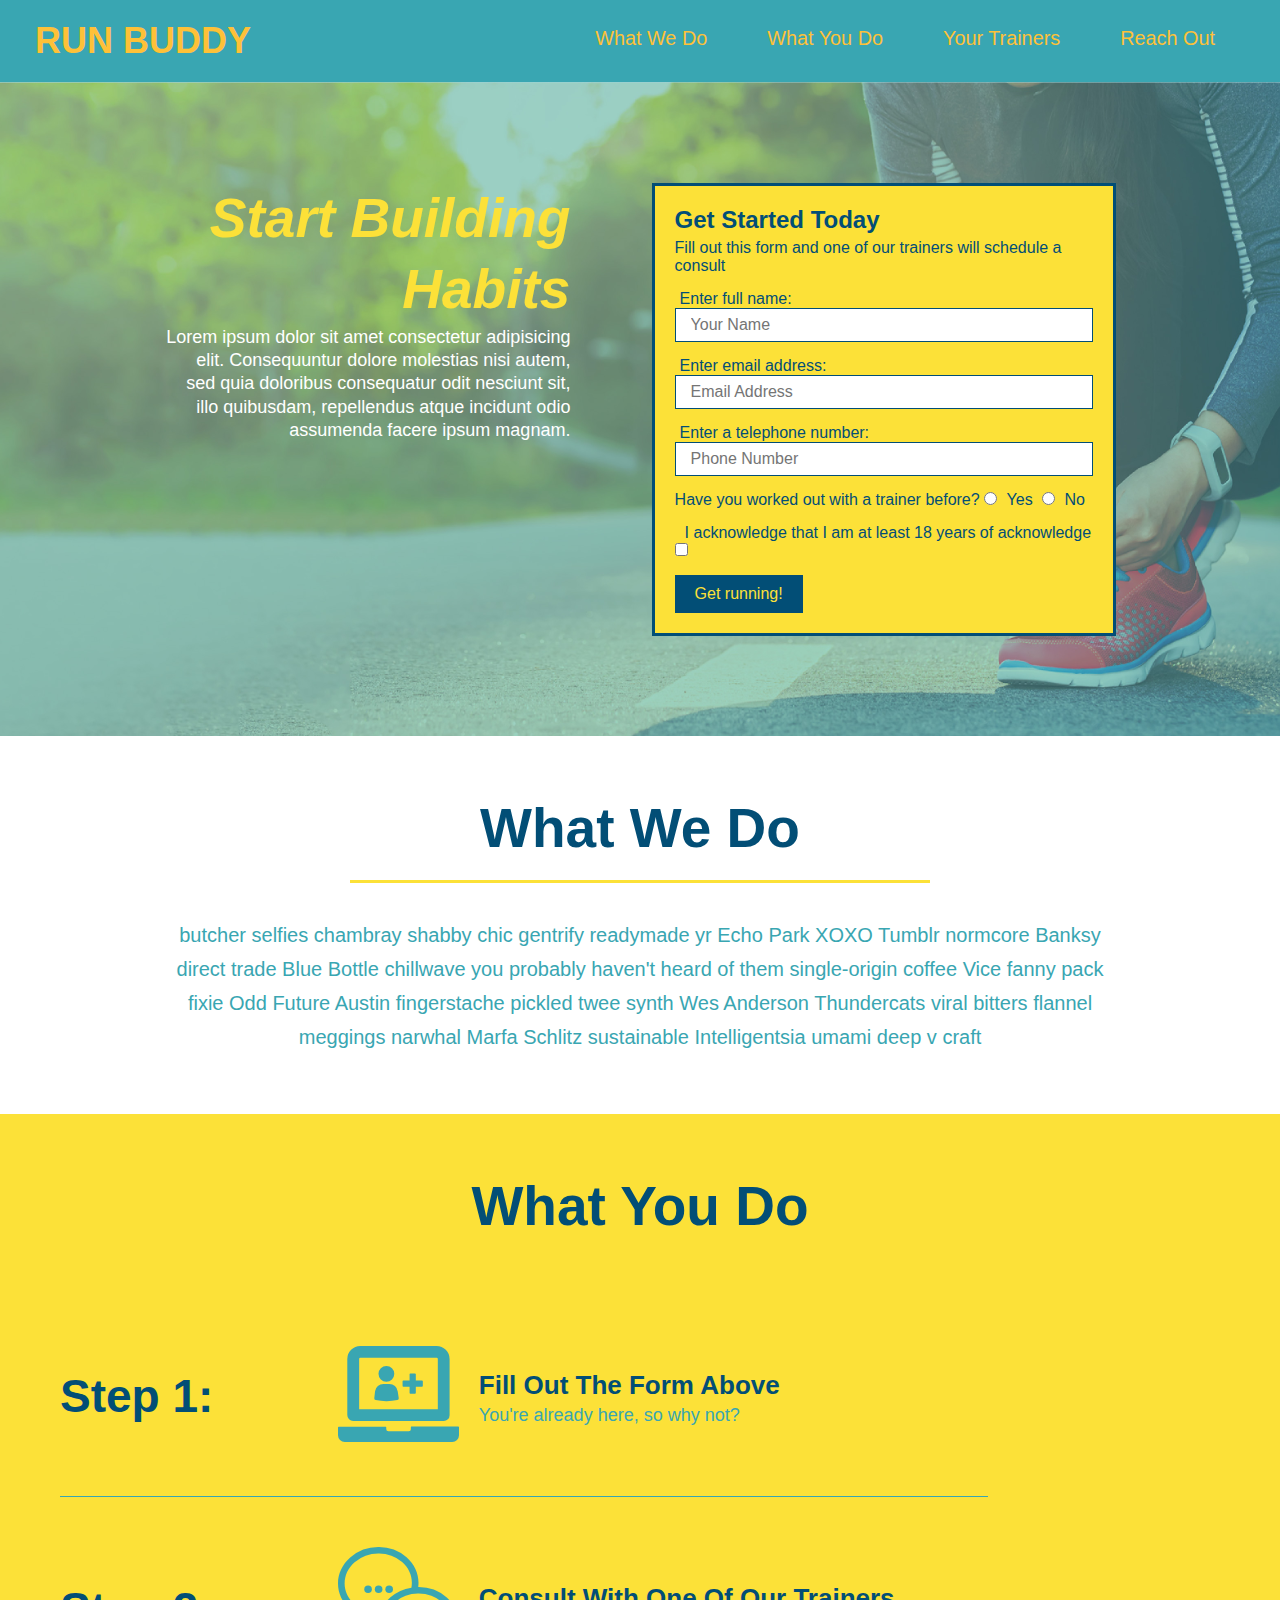
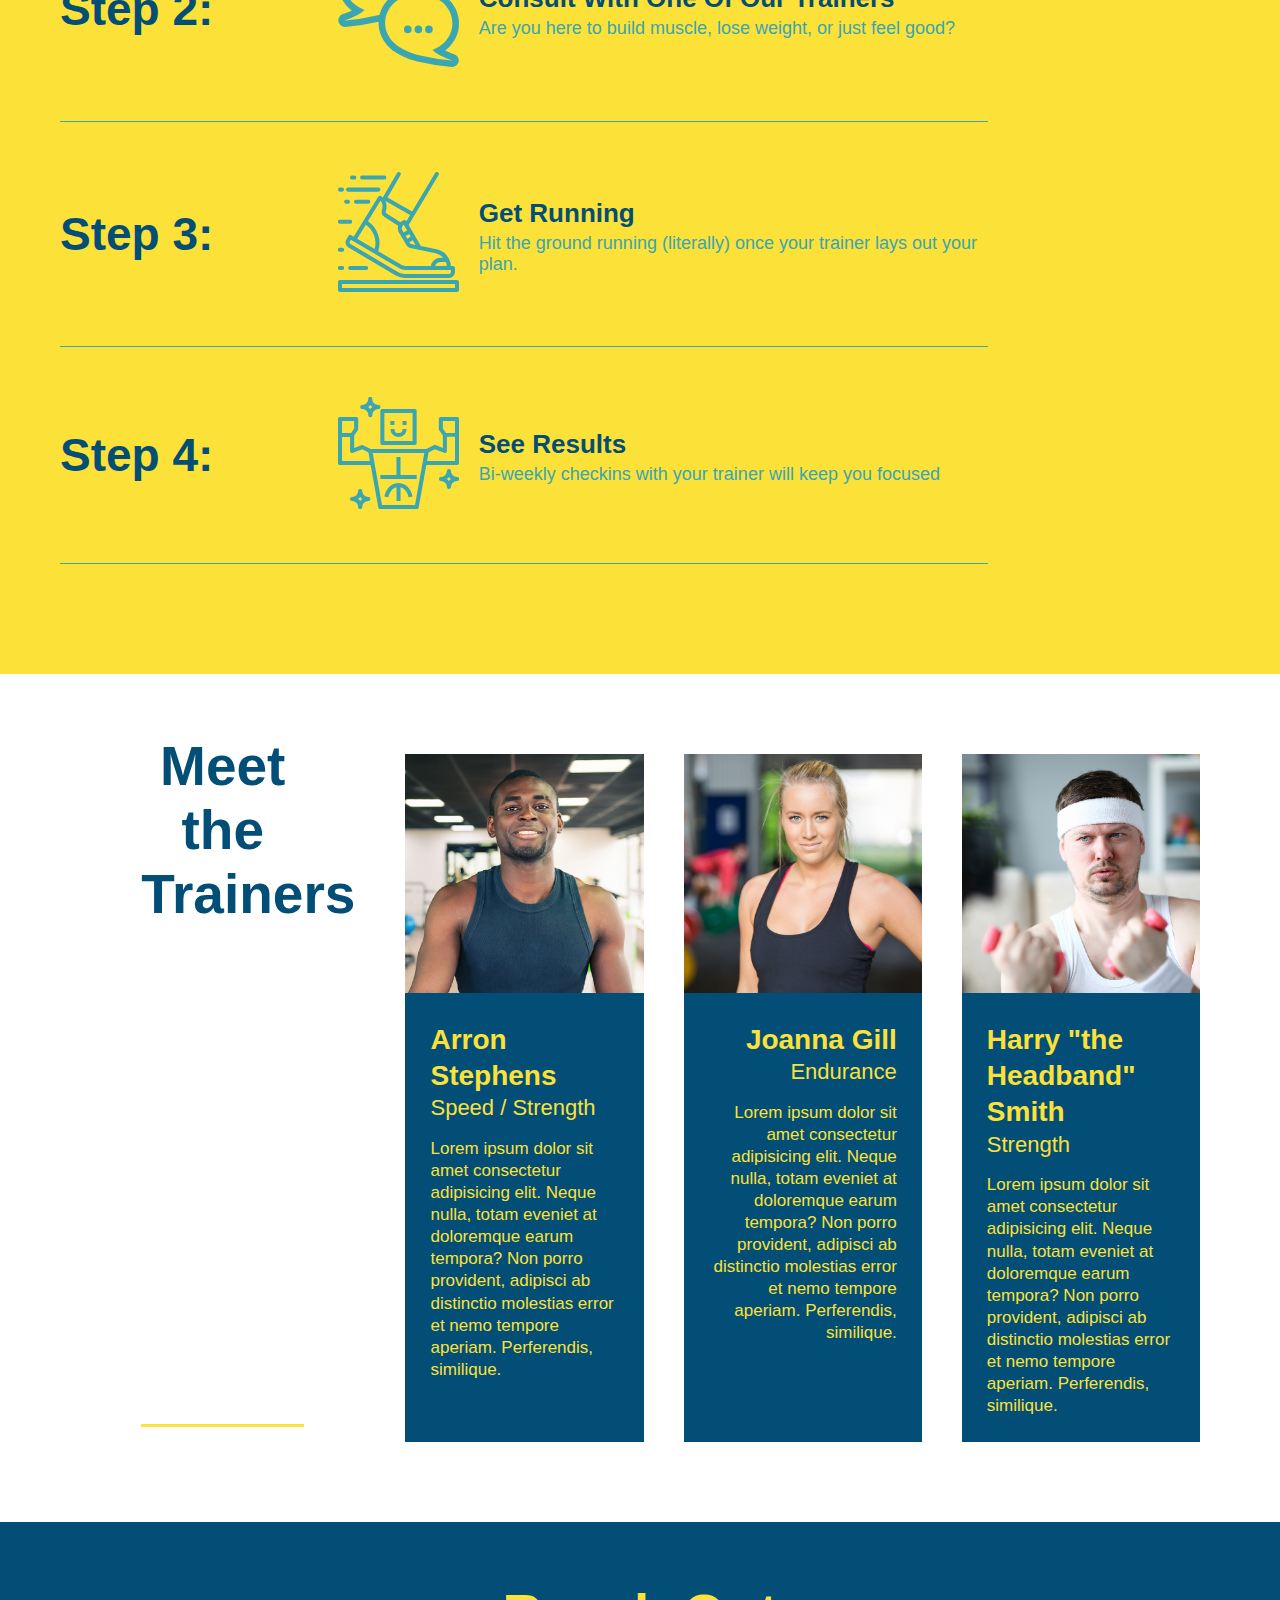
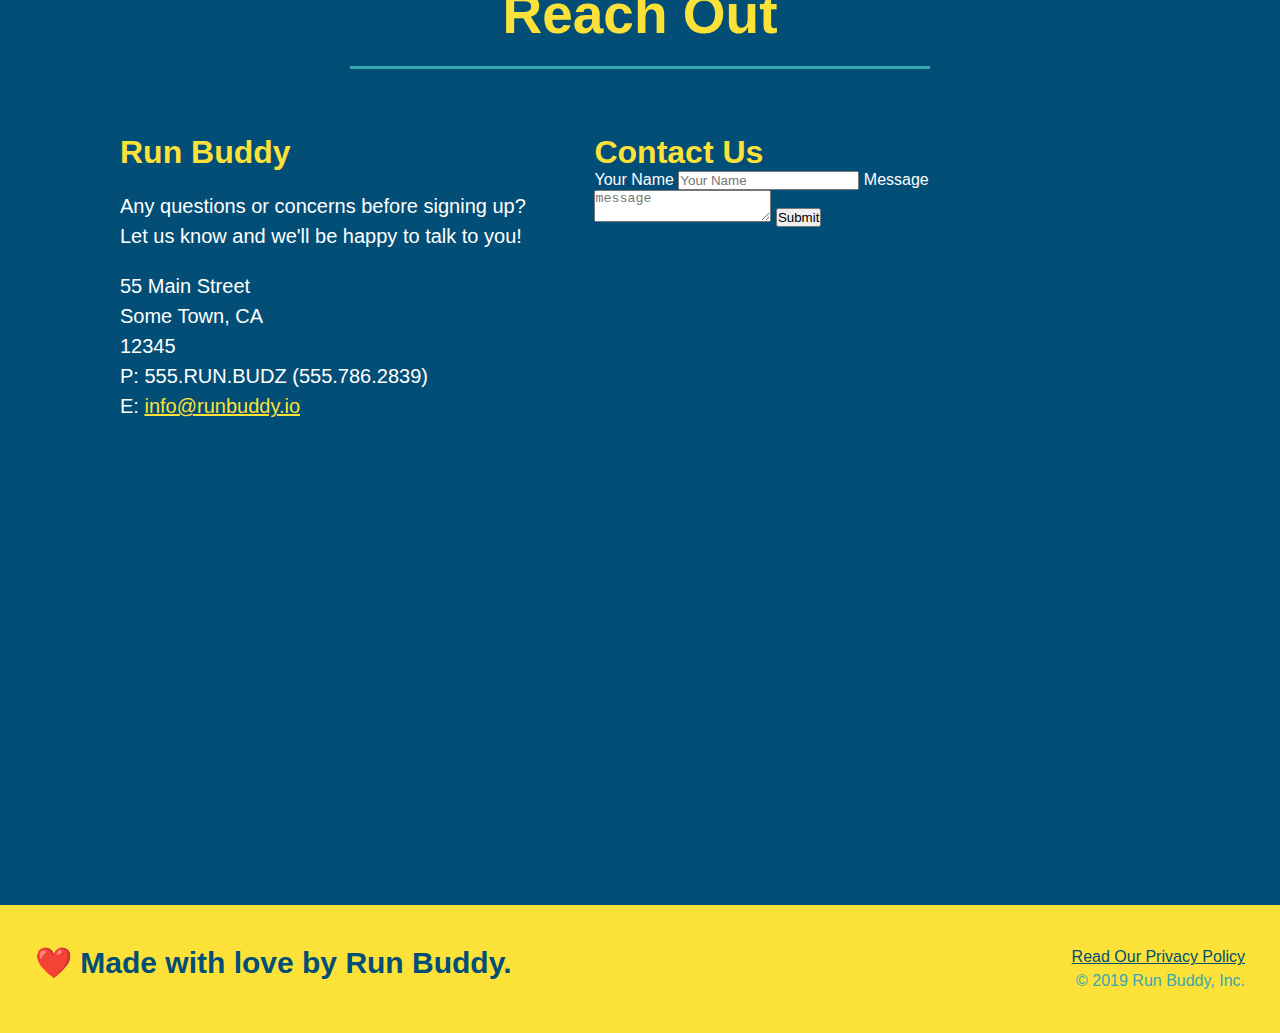
==== commit d05fc87f: "fixed some errancies" ====
--- a/index.html
+++ b/index.html
@@ -35,13 +35,11 @@
      
 <!--hero section-->
         <section class="hero">
-            <div class="hero-cta">
-                <div class="flex-row">
+            <div class="hero-cta">    
                     <h2>Start Building Habits</h2>
                     <p>
                         Lorem ipsum dolor sit amet consectetur adipisicing elit. Consequuntur dolore molestias nisi autem, sed quia doloribus consequatur odit nesciunt sit, illo quibusdam, repellendus atque incidunt odio assumenda facere ipsum magnam.
-                    </p>
-                </div>    
+                    </p>   
             </div>
 
             <div class="hero-form">
@@ -59,7 +57,7 @@
                         Have you worked out with a trainer before?
                         <input type="radio" name="trainer-confirm" id="trainer-yes" />
                         <label for="trainer-yes">Yes</label>
-                        <input type="radio" name="trainer-confirm" id="trainer-no">
+                        <input type="radio" name="trainer-confirm" id="trainer-no" />
                         <label for="trainer-no">No</label>
                     </p>
                     <p>
@@ -78,19 +76,23 @@
     <!--"what we do" section-->
         <section id="what-we-do" class="intro">
             <div class="flex-row">
-                <h2 class="section-title primary-border">What We Do</h2>
-                <div class="flex-row">
-                    <p>
-                        butcher selfies chambray shabby chic gentrify readymade yr Echo Park XOXO Tumblr normcore Banksy direct trade Blue Bottle chillwave you probably haven't heard of them single-origin coffee Vice fanny pack fixie Odd Future Austin fingerstache pickled twee synth Wes Anderson Thundercats viral bitters flannel meggings narwhal Marfa Schlitz sustainable Intelligentsia umami deep v craft
-                    </p>
-                </div>
+                <h2 class="section-title primary-border">
+                    What We Do
+                </h2>
+            </div>
+            <div class="flex-row">
+                <p>
+                    butcher selfies chambray shabby chic gentrify readymade yr Echo Park XOXO Tumblr normcore Banksy direct trade Blue Bottle chillwave you probably haven't heard of them single-origin coffee Vice fanny pack fixie Odd Future Austin fingerstache pickled twee synth Wes Anderson Thundercats viral bitters flannel meggings narwhal Marfa Schlitz sustainable Intelligentsia umami deep v craft
+                </p>
             </div>
         </section>
 
     <!--"what you do" section-->
         <section id="what-you-do" class="steps">
             <div class="flex-row">
-                <h2 class="section-title primary-border">What You Do</h2>
+                <h2 class="section-title primary-border">
+                    What You Do
+                </h2>
             </div>
             <div class="step">
                 <!--insert this img element-->
@@ -105,13 +107,12 @@
                     </div>
                 </div>
             </div>
-            
-            <div class="step">
-                <!--insert this img element-->
+            <div class="step">
+                <!--insert img element-->
                 <h3>Step 2:</h3>
                 <div class="step-info">
-                    <div class="stem-img">
-                        <img src="./assets/images/step-2.svg" alt="">
+                    <div class="step-img">
+                        <img src="./assets/images/step-2.svg" alt="" />
                     </div>
                     <div class="step-text">
                         <h4>Consult With One Of Our Trainers</h4>
@@ -120,13 +121,12 @@
                 </div>
             </div>
             <div class="step">
-                <!--insert this img element-->
-                <h3>Step 3:></h3>
+                <!--insert img element-->
+                <h3>Step 3:</h3>
                 <div class="step-info">
                     <div class="step-img">
                         <img src="./assets/images/step-3.svg" alt="">
                     </div>
-                
                     <div class="step-text">
                         <h4>Get Running</h4>
                         <p>Hit the ground running (literally) once your trainer lays out your plan.</p>
@@ -134,7 +134,7 @@
                 </div>
             </div>
             <div class="step">
-                <!--insert this img element-->
+                <!--insert img element-->
                 <h3>Step 4:</h3>
                 <div class="step-info">
                     <div class="step-img">
@@ -148,6 +148,7 @@
             </div>
             </div>
         </section>
+<!--"what you do end"-->
 
     <!--"meet the trainers" start-->
         <section id="your-trainers" class="trainers">
@@ -157,40 +158,40 @@
                 </h2>
             </div>
         <!--first trainer bio-->
-        <article class="trainer">
-            <img src="./assets/images/trainer-1.jpg" alt="Arron Stephens in his workout clothes, ready to pump iron" />
-                <div class="trainer-bio text-left">
-                    <h3>Arron Stephens</h3>
-                    <h4>Speed / Strength</h4>
-                    <p>
-                        Lorem ipsum dolor sit amet consectetur adipisicing elit. Neque nulla, totam eveniet at doloremque earum tempora? Non porro provident, adipisci ab distinctio molestias error et nemo tempore aperiam. Perferendis, similique.
-                    </p>
-                </div>
-            </article>
-            <!--second trainer bio-->
-            <article class="trainer">
-                <div class="trainer-bio text-right">
-                    <h3>Joanna Gill</h3>
-                    <h4>Endurance</h4>
-                    <p>
-                        Lorem ipsum dolor sit amet consectetur adipisicing elit. Neque nulla, totam eveniet at doloremque earum tempora? Non porro provident, adipisci ab distinctio molestias error et nemo tempore aperiam. Perferendis, similique.
-                    </p>
-                </div>
-                <img src="./assets/images/trainer-2.jpg" alt="Joanna Gill cooling off after a workout" />
-            </article>
-        </section>
-
-<!--third trainer bio-->
-            <article class="trainer">
-                <img src="./assets/images/trainer-3.jpg" alt="Harry Smith wearing a headband and lifting comically small pink weights" />
-                <div class="trainer-bio text-left">
-                    <h3>Harry "the Headband" Smith</h3>
-                    <h4>Strength</h4>
-                    <p>
-                        Lorem ipsum dolor sit amet consectetur adipisicing elit. Neque nulla, totam eveniet at doloremque earum tempora? Non porro provident, adipisci ab distinctio molestias error et nemo tempore aperiam. Perferendis, similique.
-                    </p>
-                </div>        
-            </article>
+            <div class="trainers">
+                <article class="trainer">
+                    <img src="./assets/images/trainer-1.jpg" alt="Arron Stephens in his workout clothes, ready to pump iron" />
+                    <div class="trainer-bio text-left">
+                        <h3 class="trainer-name">Arron Stephens</h3>
+                        <h4 class="trainer-role">Speed / Strength</h4>
+                        <p>
+                            Lorem ipsum dolor sit amet consectetur adipisicing elit. Neque nulla, totam eveniet at doloremque earum tempora? Non porro provident, adipisci ab distinctio molestias error et nemo tempore aperiam. Perferendis, similique.
+                        </p>
+                    </div>
+                </article>
+                <!--second trainer bio-->
+                <article class="trainer">
+                    <img src="./assets/images/trainer-2.jpg" alt="Joanna Gill cooling off after a workout" />
+                    <div class="trainer-bio text-right">
+                        <h3 class="trainer-name">Joanna Gill</h3>
+                        <h4 class="trainer-role">Endurance</h4>
+                        <p>
+                            Lorem ipsum dolor sit amet consectetur adipisicing elit. Neque nulla, totam eveniet at doloremque earum tempora? Non porro provident, adipisci ab distinctio molestias error et nemo tempore aperiam. Perferendis, similique.
+                        </p>
+                        </div>
+                </article>
+                <!--third trainer bio-->
+                <article class="trainer">
+                    <img src="./assets/images/trainer-3.jpg" alt="Harry Smith wearing a headband and lifting comically small pink weights" />
+                    <div class="trainer-bio text-left">
+                        <h3 class="trainer-name">Harry "the Headband" Smith</h3>
+                        <h4 class="trainer-role">Strength</h4>
+                        <p>
+                            Lorem ipsum dolor sit amet consectetur adipisicing elit. Neque nulla, totam eveniet at doloremque earum tempora? Non porro provident, adipisci ab distinctio molestias error et nemo tempore aperiam. Perferendis, similique.
+                        </p>
+                    </div>        
+                </article>
+            </div>
         </section>
 
 <!--"reach out" section-->
@@ -201,41 +202,39 @@
                 </h2>
             </div>
 
-                <div class="contact-info">
-                    <iframe src="https://www.google.com/maps/embed?pb=!1m18!1m12!1m3!1d3118.1319980728963!2d-90.41439204898163!3d38.599831979517624!2m3!1f0!2f0!3f0!3m2!1i1024!2i768!4f13.1!3m3!1m2!1s0x87d8cc52a9fb8595%3A0x6fc8fe1934f3b49d!2s1120%20Evans%20Ave%2C%20Kirkwood%2C%20MO%2063122!5e0!3m2!1sen!2sus!4v1652195748872!5m2!1sen!2sus"
-                    style="border:0";
-                    allowfullscreen="";
-                    loading="lazy";>
-                    </iframe>
-            
-                    <div class="contact-form">
-                        <h3>Contact Us</h3>
-                        <form>
-                            <label for="contact-name">Your Name</label>
-                            <input type="text" id="contact-name" placeholder="Your Name" />
-
-                            <label for="contact-message">Message</label>
-                            <textarea id="contact-message" placeholder="message"></textarea>
-
-                            <button type="submit">Submit</button>
-                        </form>
-                    </div>
-<
-                    <div>
-                        <h3>Run Buddy</h3>
-                        <p>
-                            Any questions or concerns before signing up?
-                            <br />
-                            Let us know and we'll be happy to talk to you!
-                        </p>
-                        <address>
-                            55 Main Street <br />
-                            Some Town, CA <br />
-                            12345 <br />
-                            P: 555.RUN.BUDZ (555.786.2839)<br />
-                            E: <a href="mailto:infor@runbuddy.io">info@runbuddy.io</a>
-                        </address>
-                    </div>
+            <div class="contact-info">
+                <div>
+                    <h3>Run Buddy</h3>
+                    <p>
+                        Any questions or concerns before signing up?
+                        <br />
+                        Let us know and we'll be happy to talk to you!
+                    </p>
+                    <address>
+                        55 Main Street <br />
+                        Some Town, CA <br />
+                        12345 <br />
+                        P: 555.RUN.BUDZ (555.786.2839)<br />
+                        E: <a href="mailto:infor@runbuddy.io">info@runbuddy.io</a>
+                    </address>
+                </div>
+                <div class="contact-form">
+                    <h3>Contact Us</h3>
+                    <form>
+                        <label for="contact-name">Your Name</label>
+                        <input type="text" id="contact-name" placeholder="Your Name" />
+
+                        <label for="contact-message">Message</label>
+                        <textarea id="contact-message" placeholder="message"></textarea>
+
+                        <button type="submit">Submit</button>
+                    </form>
+                </div>
+                <iframe
+                src="https://www.google.com/maps/embed?pb=!1m18!1m12!1m3!1d3118.1319980728963!2d-90.41439204898163!3d38.599831979517624!2m3!1f0!2f0!3f0!3m2!1i1024!2i768!4f13.1!3m3!1m2!1s0x87d8cc52a9fb8595%3A0x6fc8fe1934f3b49d!2s1120%20Evans%20Ave%2C%20Kirkwood%2C%20MO%2063122!5e0!3m2!1sen!2sus!4v1652195748872!5m2!1sen!2sus"
+                frameborder="0" style="border:0" allowfullscreen>
+                </iframe>
+                
             </div>
         </section>
 
--- a/assets/style/style.css
+++ b/assets/style/style.css
@@ -4,13 +4,12 @@
     box-sizing: border-box;
 }
 body {
-    /* more on this crazy alphanumerical value in a minute! */
     color: #39a6b2;
     font-family: Helvetica, Arial, sans-serif;
     }
 
+    /*-- HEADER AND/OR NAV BAR STYLES START */
 header {
-    /* apply styles to <header> */
     padding: 20px 35px;
     background-color: #39a6b2;
     display: flex;
@@ -46,15 +45,9 @@
     font-weight: lighter;
     font-size: 1.55vw;
 }
-
-header h1 {
-    font-weight: bold;
-    font-size: 36px;
-    color: #fce138;
-    margin: 0;
-    display: inline;
-}
-
+/* HEADER AND/OR NAV BAR STYLES END */
+
+/* FOOTER STYLES START */
 footer {
     display: flex;
     background: #fce138;
@@ -78,12 +71,14 @@
 footer a {
     color: #024e76
 }
-
+/* END FOOTER STYLES */
+
+/* STYLE FOR ALL SECTION TAGS */
 section {
     padding: 60px;
 }
 
-/* Hero Style Start */
+/* Hero Styles Start */
 .hero {
     background-image: url("../images/hero-bg.jpeg");
     background-size: cover;
@@ -91,52 +86,6 @@
     display: flex;
     justify-content: center;
     flex-wrap: wrap;
-}
-
-.hero-form {
-    background-color: #fce138;
-    padding: 20px;
-    color: #024e76;
-    border-style: solid;
-    border-width: 3px;
-    border-color: #024e76;
-}
-
-.hero-form {
-    margin: 5px 0 15px 0;
-    margin: 3.5%;
-    width: 40%;
-}
-
-.hero-form h3 {
-    font-size: 24px;
-    margin: 0;
-}
-
-.hero-form p {
-    margin: 5px 0 15px 0;
-}
-
-.form-input {
-    border: 1px solid #024e76;
-    display: block;
-    padding: 7px 15px;
-    font-size: 16px;
-    color: #024e76;
-    width: 100%;
-    margin-bottom: 15px;
-}
-
-.hero-form label {
-    margin: 0 5px;
-}
-
-.hero-form button {
-    color: #fce138;
-    background-color: #024e76;
-    border: none;
-    padding: 10px 20px;
-    font-size: 16px;
 }
 
 .hero-cta {
@@ -153,7 +102,68 @@
     font-size: 55px;
     color: #fce138;
 }
+.hero-form {
+    background-color: #fce138;
+    padding: 20px;
+    color: #024e76;
+    border-style: solid;
+    border-width: 3px;
+    border-color: #024e76;
+    margin: 3.5%;
+    width: 40%;
+}
+
+.hero-form h3 {
+    font-size: 24px;
+    margin: 0;
+}
+
+.hero-form p {
+    margin: 5px 0 15px 0;
+}
+
+.form-input {
+    border: 1px solid #024e76;
+    display: block;
+    padding: 7px 15px;
+    font-size: 16px;
+    color: #024e76;
+    width: 100%;
+    margin-bottom: 15px;
+}
+
+.hero-form label {
+    margin: 0 5px;
+}
+
+.hero-form button {
+    color: #fce138;
+    background-color: #024e76;
+    border: none;
+    padding: 10px 20px;
+    font-size: 16px;
+}
 /* Hero Style End */
+
+/* SECTION TITLE STYLES START */
+.section-title {
+    font-size: 55px;
+    color: #024e76;
+    border-bottom: 3px solid;
+    padding-bottom: 20px;
+    text-align: center;
+    margin: 0 auto 35px auto;
+    width: 50%;
+}
+
+.primary-border {
+    border-color: #fce138;
+}
+
+.secondary-border {
+    border-color: #39a6b2;
+}
+/* SECTION TITLE STYLES END */
 
 .intro h2 {
     font-size: 55px;
@@ -164,6 +174,63 @@
     border-color: #fce138;
     display: inline-block;
 }
+
+/* WHAT YOU DO STYLES START */
+.steps {
+    background: #fce138;
+}
+
+.step {
+    margin: 50px 0;
+    padding-bottom: 50px;
+    width: 80%;
+    border-bottom: 1px solid #39a6b2;
+    display: flex;
+    flex-wrap: wrap;
+    align-items: center;
+    justify-content: space-between;
+}
+
+.step h3 {
+    color: #024e76;
+    font-size: 46px;
+    flex: 1 30%;
+}
+
+.step-info {
+    flex: 2 70%;
+    display: flex;
+    flex-wrap: wrap;
+    align-items: center;
+}
+
+.step-img {
+    flex: 1 12%;
+    margin-right: 20px;
+ }
+ 
+.step-img img {
+     max-width: 100%;
+ }
+ 
+.step-text {
+    flex: 12;
+}
+
+.step-text p {
+     color: #39a6b2;
+     font-size: 18px;
+ }
+
+.step-text h4 {
+    font-size: 26px;
+    line-height: 1.5;
+    color: #024e76
+}
+/* WHAT YOU DO STYLES END */
+
+
+/* WHAT WE DO STYLES */
 
 .intro p {
     line-height: 1.7;
@@ -173,130 +240,46 @@
     margin: 0 auto;
     text-align: center;
 }
-
-.steps {
-    background: #fce138;
-}
-
-.step {
-    margin: 50px 0;
-    padding-bottom: 50px;
-    width: 80%;
-    border-bottom: 1px solid #39a6b2;
-    display: flex;
-    flex-wrap: wrap;
-    align-items: center;
-    justify-content: space-between;
-}
-
-.step h3 {
-    color: #024e76;
-    font-size: 46px;
-    flex: 1 30%;
-}
-
-.step-info {
-    flex: 2 70%;
-    display: flex;
-    flex-wrap: wrap;
-    align-items: center;
-}
-.steps h2 {
-    font-size: 55px;
-    color: #024e76;
-    margin-bottom: 35px;
-    padding: 0 100px 20px 100px;
-    border-bottom: 3px solid;
-    border-color: #39a6b2;
-}
-
-.step-text {
-    flex: 12;
-}
-
-.step-text h4 {
-    font-size: 26px;
-    line-height: 1.5;
-    color: #024e76
-}
-
-.step-img {
-   flex: 1 12%;
-   margin-right: 20px;
-}
-
-.step-img img {
-    max-width: 100%;
-}
-
-.step-text p {
-    color: #39a6b2;
-    font-size: 18px;
-}
-
-.section-title {
-    font-size: 55px;
-    color: #024e76;
-    border-bottom: 3px solid;
-    padding-bottom: 20px;
-    text-align: center;
-    margin: 0 auto 35px auto;
-    width: 50%;
-}
-
-.primary-border {
-    border-color: #fce138;
-}
-
-.secondary-border {
-    border-color: #39a6b2;
-}
-
-
+/* WHAT WE DO STYLES END */
+
+/* MEET THE TRAINERS START */
 .trainers {
+    width: 100%;
+    margin: 0 auto;
+    display: flex;
+    flex-wrap: flex;
+    justify-content: space-around;
 }
 
 .trainer {
-    width: 900px;
-    margin: 0 auto 30px auto;
+    margin: 20px;
     background: #024e76;
     color: #fce138;
-    overflow: auto;
+    flex: 1;
 }
 
 .trainer img {
-    width: 35%;
-    float: left;
+    width: 100%;
 }
 
 .trainer-bio {
-    padding: 35px;
-    float: left;
-    width: 65%;
-}
-
-.text-left {
-    text-align: left;
-}
-
-.text-right {
-    text-align: right;
+    padding: 25px;
+    line-height: 1.3;
 }
 
 .trainer-bio h3 {
-    font-size: 32px;
-    margin-bottom: 8px;
+    font-size: 28px;
 }
 
 .trainer-bio h4 {
     font-weight: lighter;
-    font-size: 26px;
-    margin-bottom: 25px;
+    font-size: 22px;
+    margin-bottom: 15px;
 }
 
 .trainer-bio p {
     font-size: 17px;
-    line-height: 1.3;
+ 
 }
 
 .section {
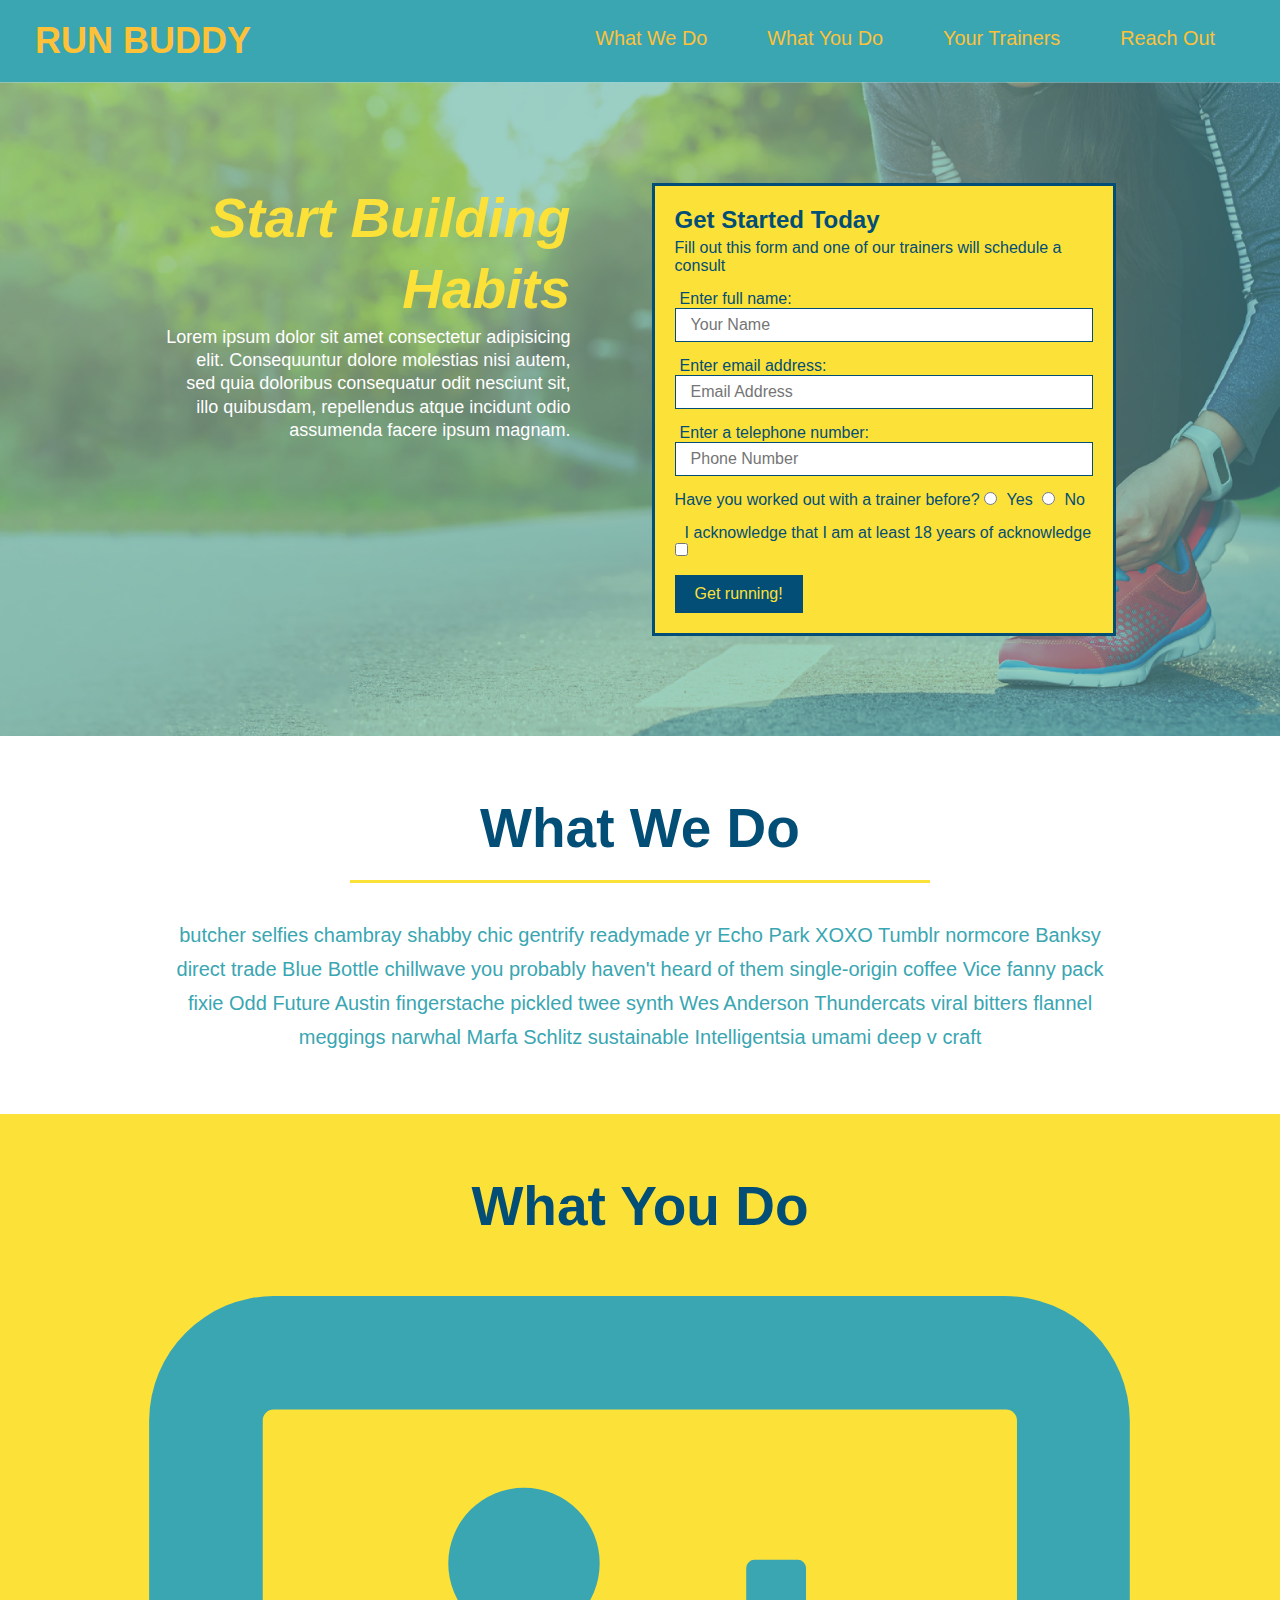
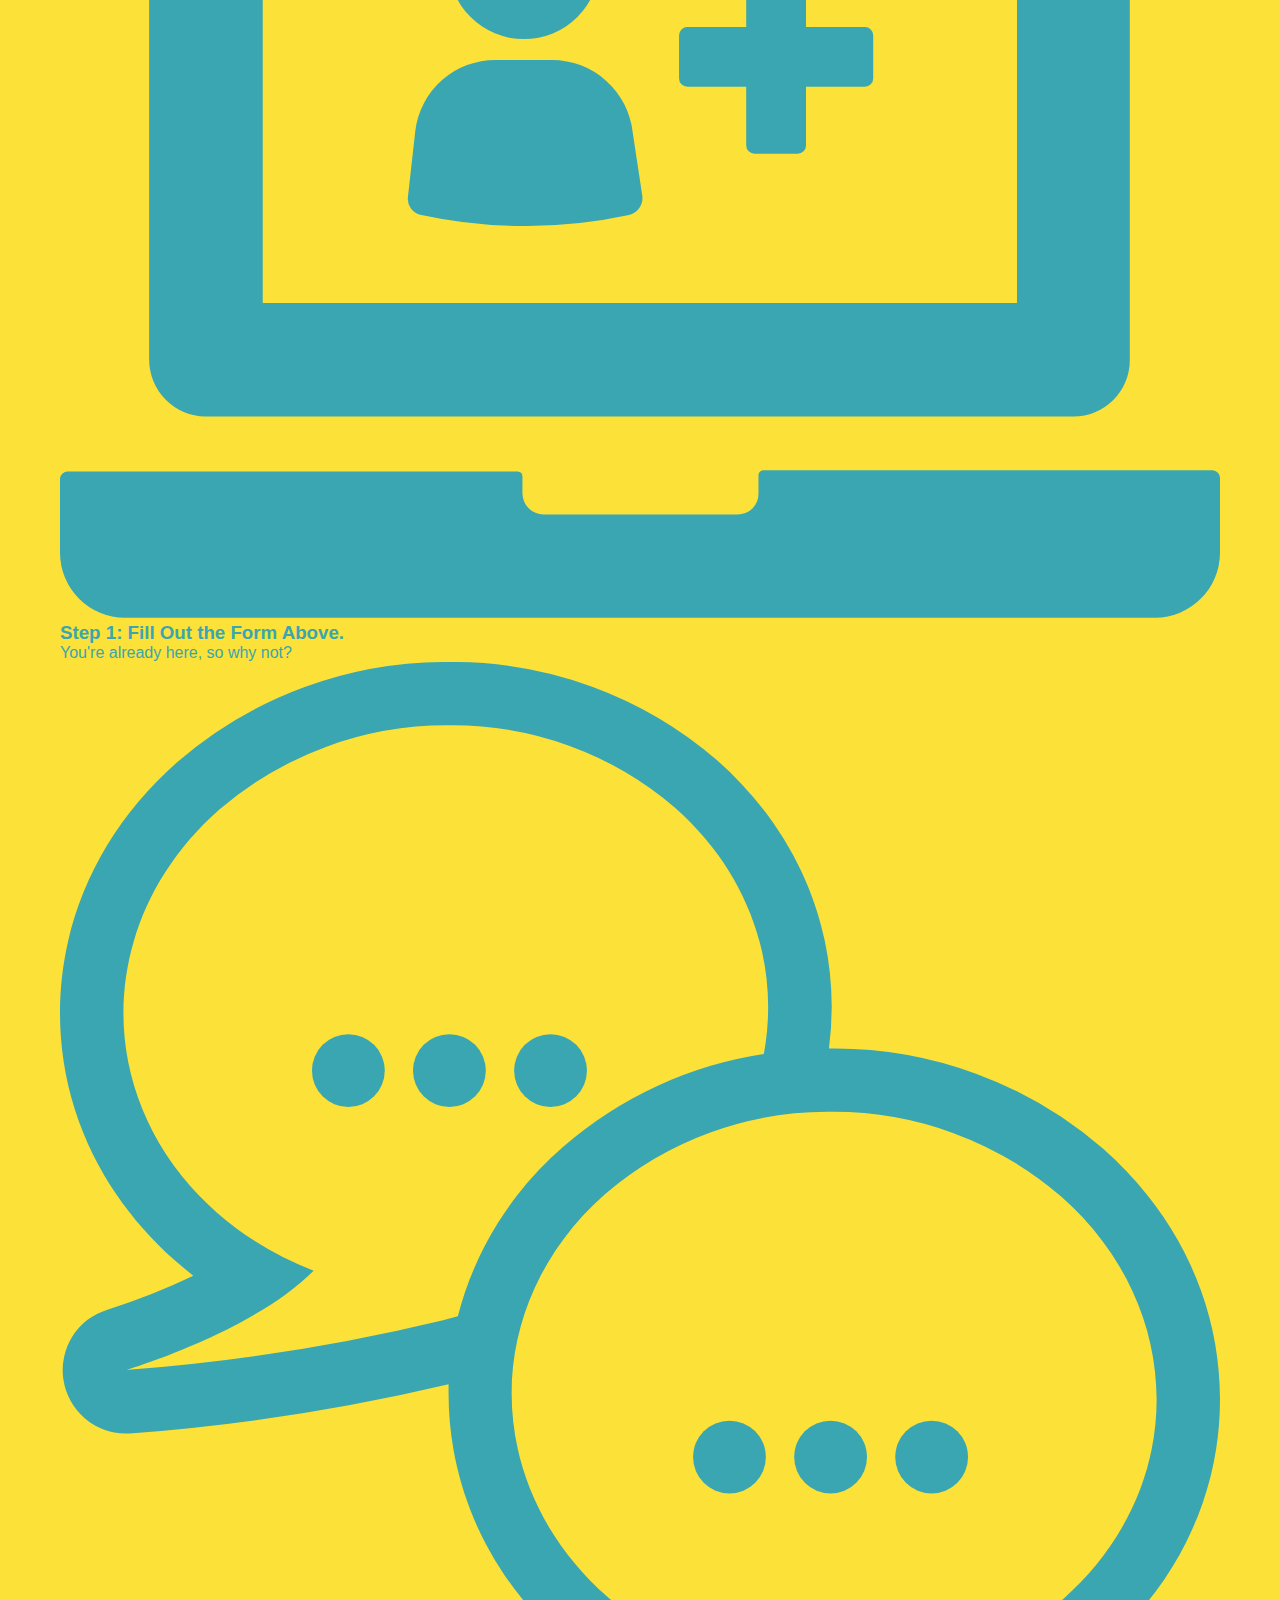
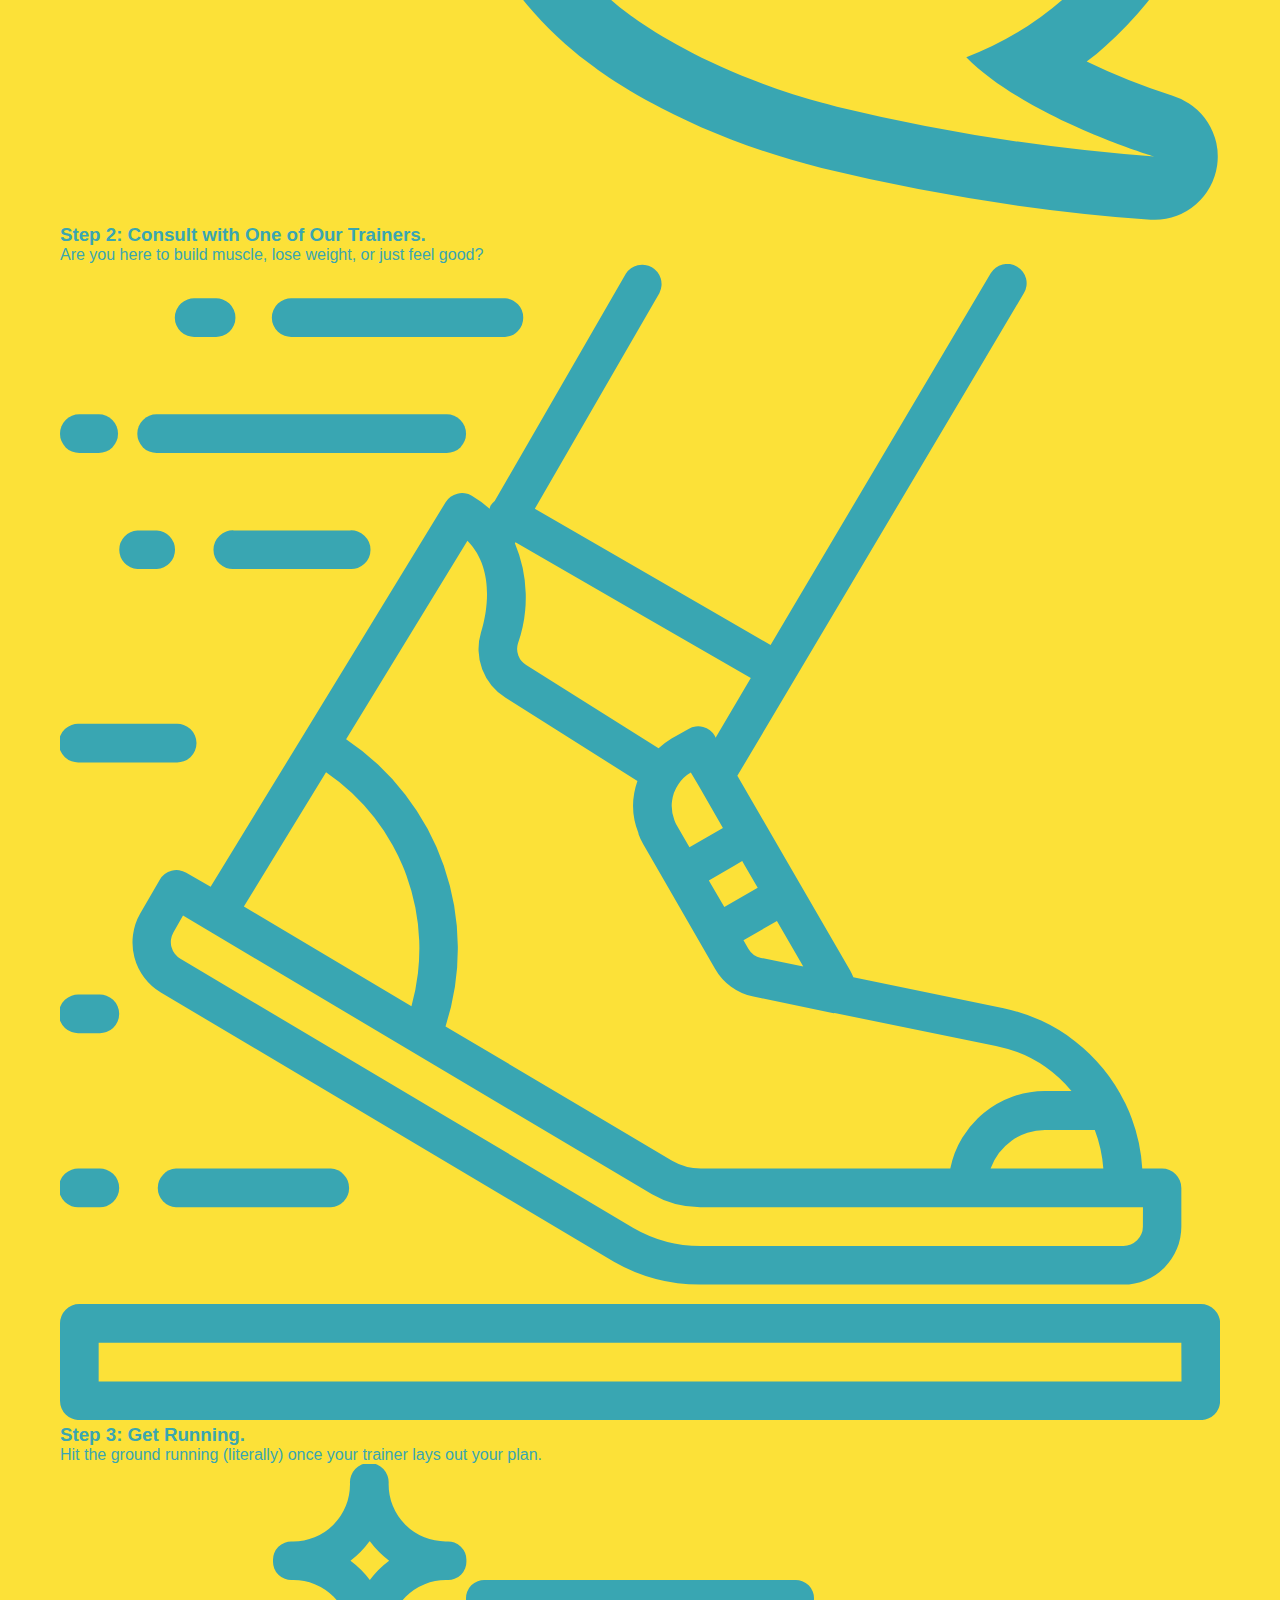
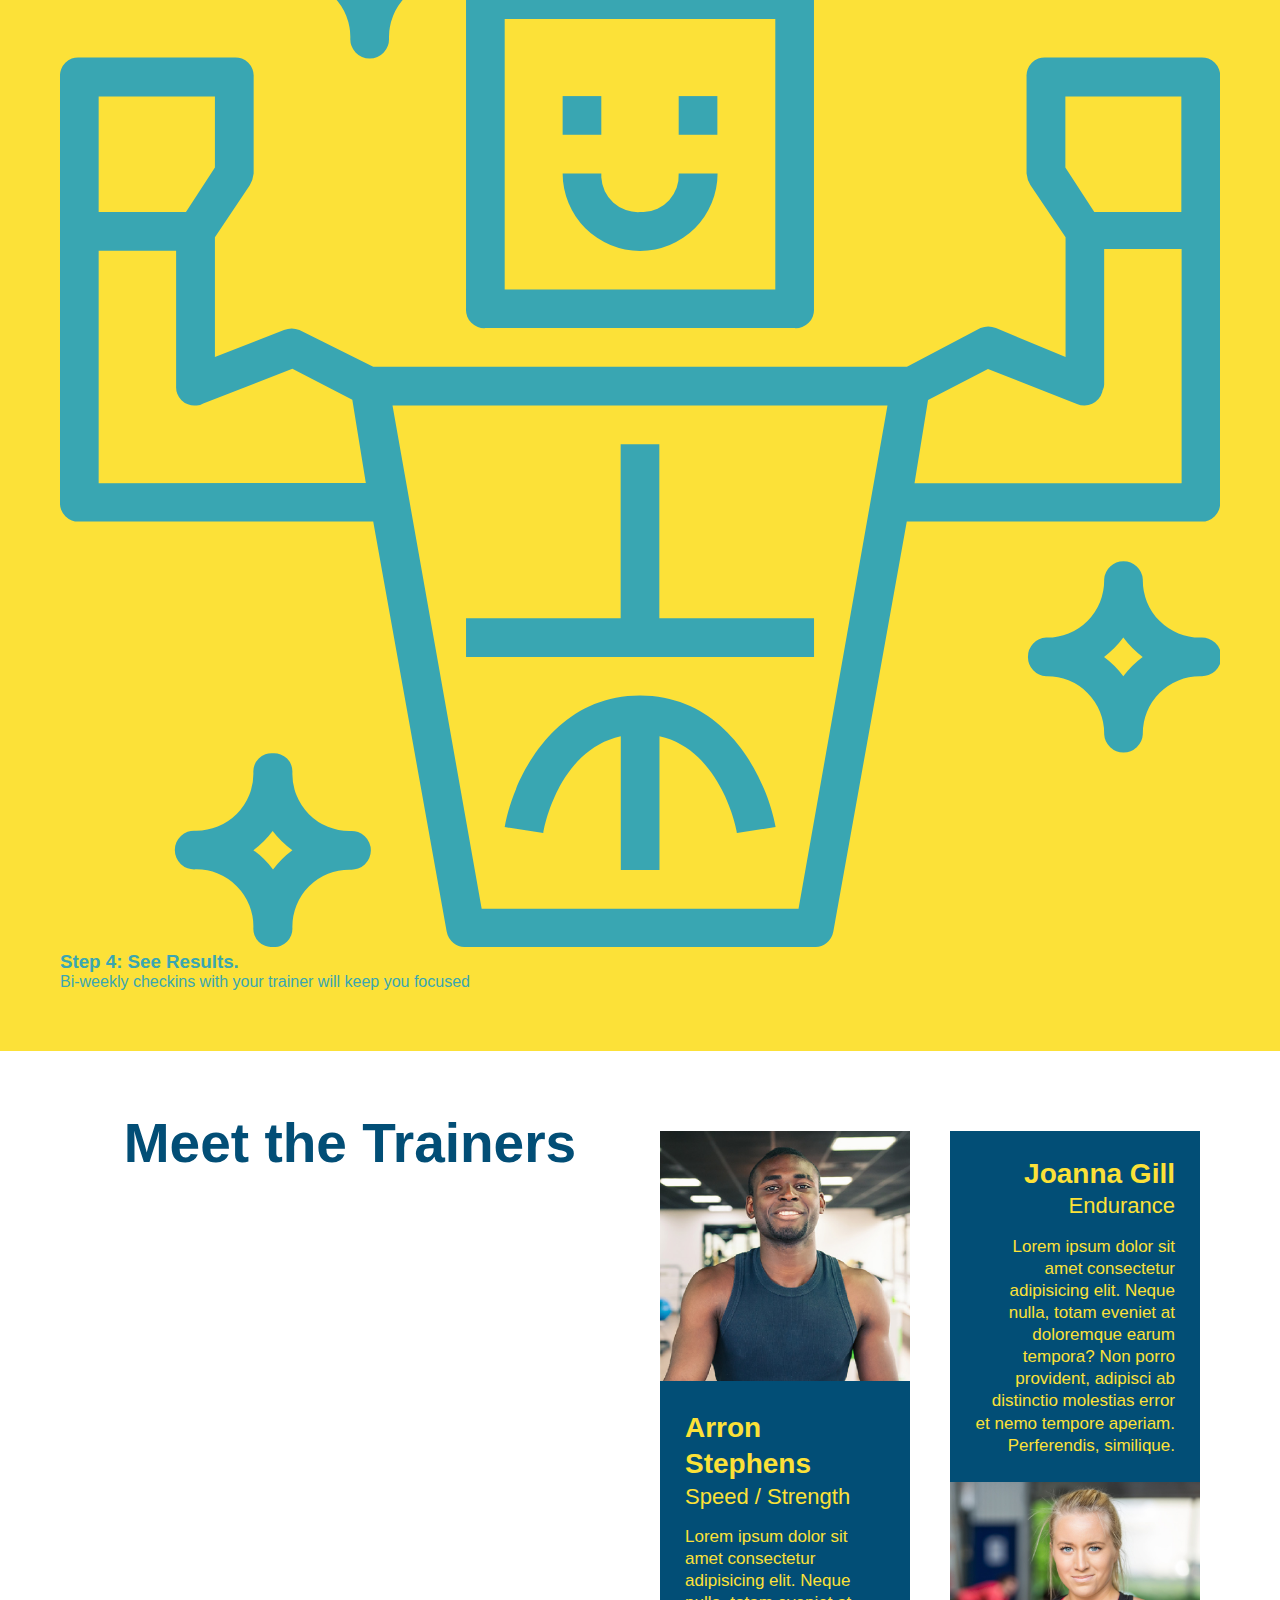
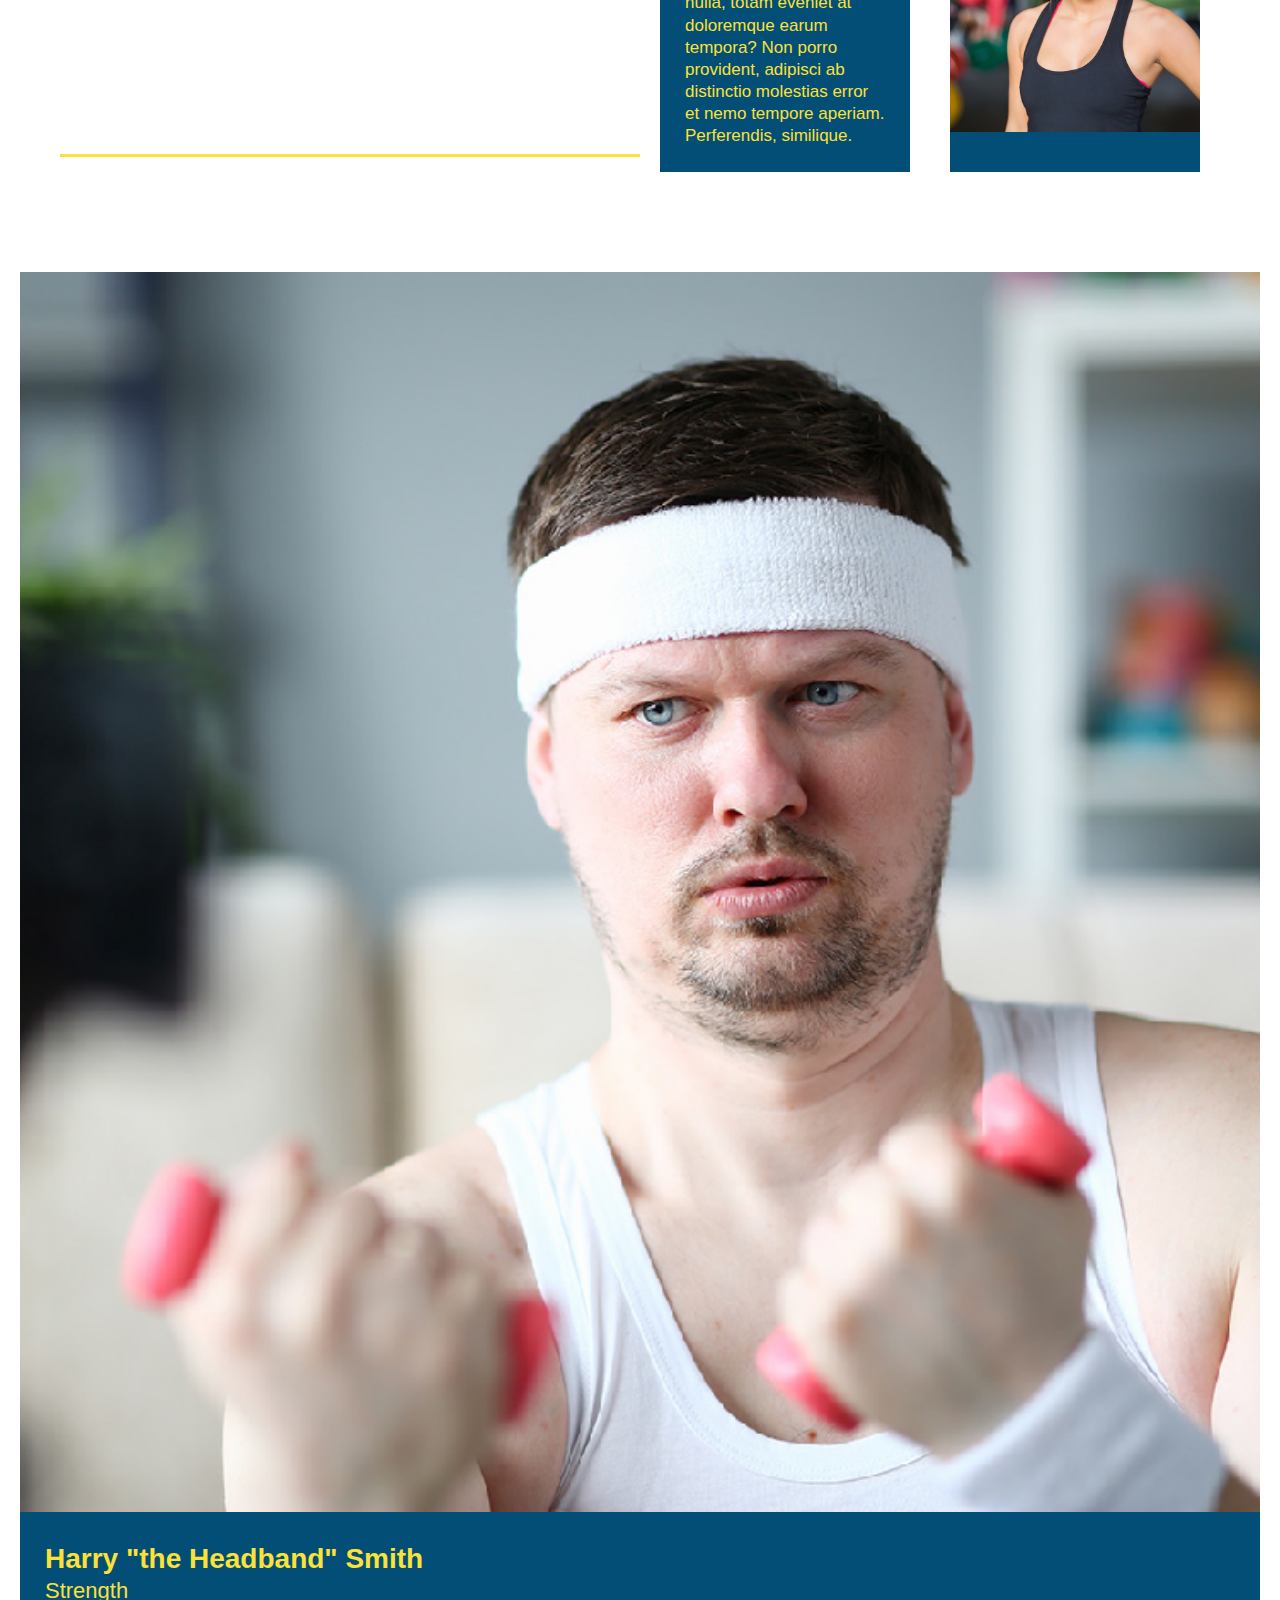
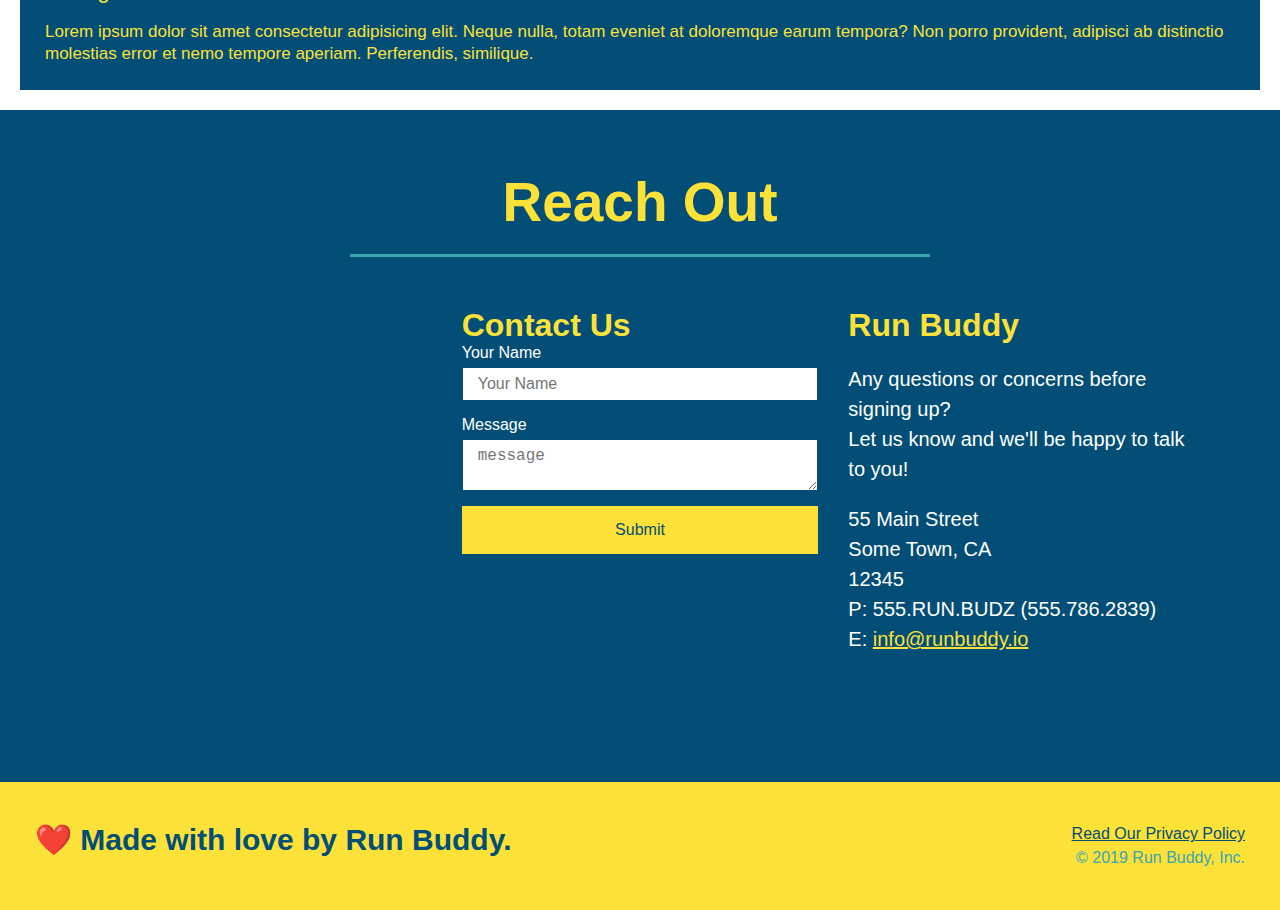
==== commit d6c7d77d: "added mobile resizer" ====
--- a/index.html
+++ b/index.html
@@ -4,6 +4,7 @@
     <head>
         <link rel="stylesheet" href="./assets/style/style.css" />
         <meta charset="UTF-8" />
+        <meta name="viewport" content="width=device-width", initial-scale="1.0" />
         <title>Run Buddy</title>
     </head>
     <body>
@@ -35,11 +36,11 @@
      
 <!--hero section-->
         <section class="hero">
-            <div class="hero-cta">    
-                    <h2>Start Building Habits</h2>
-                    <p>
-                        Lorem ipsum dolor sit amet consectetur adipisicing elit. Consequuntur dolore molestias nisi autem, sed quia doloribus consequatur odit nesciunt sit, illo quibusdam, repellendus atque incidunt odio assumenda facere ipsum magnam.
-                    </p>   
+            <div class="hero-cta">
+                <h2>Start Building Habits</h2>
+                <p>
+                    Lorem ipsum dolor sit amet consectetur adipisicing elit. Consequuntur dolore molestias nisi autem, sed quia doloribus consequatur odit nesciunt sit, illo quibusdam, repellendus atque incidunt odio assumenda facere ipsum magnam.
+                </p>
             </div>
 
             <div class="hero-form">
@@ -57,7 +58,7 @@
                         Have you worked out with a trainer before?
                         <input type="radio" name="trainer-confirm" id="trainer-yes" />
                         <label for="trainer-yes">Yes</label>
-                        <input type="radio" name="trainer-confirm" id="trainer-no" />
+                        <input type="radio" name="trainer-confirm" id="trainer-no">
                         <label for="trainer-no">No</label>
                     </p>
                     <p>
@@ -75,134 +76,110 @@
 
     <!--"what we do" section-->
         <section id="what-we-do" class="intro">
-            <div class="flex-row">
-                <h2 class="section-title primary-border">
-                    What We Do
-                </h2>
-            </div>
-            <div class="flex-row">
-                <p>
-                    butcher selfies chambray shabby chic gentrify readymade yr Echo Park XOXO Tumblr normcore Banksy direct trade Blue Bottle chillwave you probably haven't heard of them single-origin coffee Vice fanny pack fixie Odd Future Austin fingerstache pickled twee synth Wes Anderson Thundercats viral bitters flannel meggings narwhal Marfa Schlitz sustainable Intelligentsia umami deep v craft
-                </p>
-            </div>
+            <h2 class="section-title primary-border">What We Do</h2>
+            <p>
+                butcher selfies chambray shabby chic gentrify readymade yr Echo Park XOXO Tumblr normcore Banksy direct trade Blue Bottle chillwave you probably haven't heard of them single-origin coffee Vice fanny pack fixie Odd Future Austin fingerstache pickled twee synth Wes Anderson Thundercats viral bitters flannel meggings narwhal Marfa Schlitz sustainable Intelligentsia umami deep v craft
+            </p>
         </section>
 
     <!--"what you do" section-->
         <section id="what-you-do" class="steps">
-            <div class="flex-row">
-                <h2 class="section-title primary-border">
-                    What You Do
-                </h2>
-            </div>
-            <div class="step">
+            <h2 class="section-title primary-border">What You Do</h2>
+            <div>
                 <!--insert this img element-->
-                <h3> Step 1:</h3>
-                <div class="step-info">
-                    <div class="step-img">
-                        <img src="./assets/images/step-1.svg" alt="">
-                    </div>
-                    <div class="step-text">
-                        <h4>Fill Out The Form Above</h4>
-                        <p>You're already here, so why not?</p>
-                    </div>
-                </div>
-            </div>
-            <div class="step">
-                <!--insert img element-->
-                <h3>Step 2:</h3>
-                <div class="step-info">
-                    <div class="step-img">
-                        <img src="./assets/images/step-2.svg" alt="" />
-                    </div>
-                    <div class="step-text">
-                        <h4>Consult With One Of Our Trainers</h4>
-                        <p>Are you here to build muscle, lose weight, or just feel good?</p>
-                    </div>
-                </div>
-            </div>
-            <div class="step">
-                <!--insert img element-->
-                <h3>Step 3:</h3>
-                <div class="step-info">
-                    <div class="step-img">
-                        <img src="./assets/images/step-3.svg" alt="">
-                    </div>
-                    <div class="step-text">
-                        <h4>Get Running</h4>
-                        <p>Hit the ground running (literally) once your trainer lays out your plan.</p>
-                    </div>
-                </div>
-            </div>
-            <div class="step">
-                <!--insert img element-->
-                <h3>Step 4:</h3>
-                <div class="step-info">
-                    <div class="step-img">
-                        <img src="./assets/images/step-4.svg" alt="">
-                    </div>
-                    <div class="step-text">
-                        <h4>See Results</h4>
-                        <p>Bi-weekly checkins with your trainer will keep you focused</p>
-                    </div>
-                </div>
-            </div>
-            </div>
-        </section>
-<!--"what you do end"-->
+                <img src="./assets/images/step-1.svg" alt="">
+                <h3> Step 1: <span>Fill Out the Form Above.</span></h3>
+                <p>You're already here, so why not?</p>
+            </div>
+            <div>
+            <!--insert this img element-->
+                <img src="./assets/images/step-2.svg" alt="">
+                <h3>Step 2: <span>Consult with One of Our Trainers.</span></h3>
+                <p>Are you here to build muscle, lose weight, or just feel good?</p>
+            </div>
+            <div>
+                <!--insert this img element-->
+                <img src="./assets/images/step-3.svg" alt="">
+                <h3>Step 3: <span>Get Running.</span></h3>
+                <p>Hit the ground running (literally) once your trainer lays out your plan.</p>
+            </div>
+            <div>
+                <!--insert this img element-->
+                <img src="./assets/images/step-4.svg" alt="">
+                <h3>Step 4: <span>See Results.</span></h3>
+                <p>Bi-weekly checkins with your trainer will keep you focused</p>
+            </div>
+        </section>
 
     <!--"meet the trainers" start-->
         <section id="your-trainers" class="trainers">
-            <div class="flex-row">
-                <h2 class="section-title primary-border">
-                    Meet the Trainers
-                </h2>
-            </div>
+            <h2 class="section-title primary-border">
+                Meet the Trainers
+            </h2>
+
         <!--first trainer bio-->
-            <div class="trainers">
-                <article class="trainer">
-                    <img src="./assets/images/trainer-1.jpg" alt="Arron Stephens in his workout clothes, ready to pump iron" />
-                    <div class="trainer-bio text-left">
-                        <h3 class="trainer-name">Arron Stephens</h3>
-                        <h4 class="trainer-role">Speed / Strength</h4>
-                        <p>
-                            Lorem ipsum dolor sit amet consectetur adipisicing elit. Neque nulla, totam eveniet at doloremque earum tempora? Non porro provident, adipisci ab distinctio molestias error et nemo tempore aperiam. Perferendis, similique.
-                        </p>
-                    </div>
-                </article>
-                <!--second trainer bio-->
-                <article class="trainer">
-                    <img src="./assets/images/trainer-2.jpg" alt="Joanna Gill cooling off after a workout" />
-                    <div class="trainer-bio text-right">
-                        <h3 class="trainer-name">Joanna Gill</h3>
-                        <h4 class="trainer-role">Endurance</h4>
-                        <p>
-                            Lorem ipsum dolor sit amet consectetur adipisicing elit. Neque nulla, totam eveniet at doloremque earum tempora? Non porro provident, adipisci ab distinctio molestias error et nemo tempore aperiam. Perferendis, similique.
-                        </p>
-                        </div>
-                </article>
-                <!--third trainer bio-->
-                <article class="trainer">
-                    <img src="./assets/images/trainer-3.jpg" alt="Harry Smith wearing a headband and lifting comically small pink weights" />
-                    <div class="trainer-bio text-left">
-                        <h3 class="trainer-name">Harry "the Headband" Smith</h3>
-                        <h4 class="trainer-role">Strength</h4>
-                        <p>
-                            Lorem ipsum dolor sit amet consectetur adipisicing elit. Neque nulla, totam eveniet at doloremque earum tempora? Non porro provident, adipisci ab distinctio molestias error et nemo tempore aperiam. Perferendis, similique.
-                        </p>
-                    </div>        
-                </article>
-            </div>
+        <article class="trainer">
+            <img src="./assets/images/trainer-1.jpg" alt="Arron Stephens in his workout clothes, ready to pump iron" />
+                <div class="trainer-bio text-left">
+                    <h3>Arron Stephens</h3>
+                    <h4>Speed / Strength</h4>
+                    <p>
+                        Lorem ipsum dolor sit amet consectetur adipisicing elit. Neque nulla, totam eveniet at doloremque earum tempora? Non porro provident, adipisci ab distinctio molestias error et nemo tempore aperiam. Perferendis, similique.
+                    </p>
+                </div>
+            </article>
+            <!--second trainer bio-->
+            <article class="trainer">
+                <div class="trainer-bio text-right">
+                    <h3>Joanna Gill</h3>
+                    <h4>Endurance</h4>
+                    <p>
+                        Lorem ipsum dolor sit amet consectetur adipisicing elit. Neque nulla, totam eveniet at doloremque earum tempora? Non porro provident, adipisci ab distinctio molestias error et nemo tempore aperiam. Perferendis, similique.
+                    </p>
+                </div>
+                <img src="./assets/images/trainer-2.jpg" alt="Joanna Gill cooling off after a workout" />
+            </article>
+        </section>
+
+<!--third trainer bio-->
+            <article class="trainer">
+                <img src="./assets/images/trainer-3.jpg" alt="Harry Smith wearing a headband and lifting comically small pink weights" />
+                <div class="trainer-bio text-left">
+                    <h3>Harry "the Headband" Smith</h3>
+                    <h4>Strength</h4>
+                    <p>
+                        Lorem ipsum dolor sit amet consectetur adipisicing elit. Neque nulla, totam eveniet at doloremque earum tempora? Non porro provident, adipisci ab distinctio molestias error et nemo tempore aperiam. Perferendis, similique.
+                    </p>
+                </div>        
+            </article>
         </section>
 
 <!--"reach out" section-->
         <section id="reach-out" class="contact">
-            <div class="flex-row">
-                <h2 class="section-title secondary-border">
-                    Reach Out
-                </h2>
-            </div>
+            <h2 class="section-title secondary-border">
+                Reach Out
+            </h2>
 
             <div class="contact-info">
+                <iframe src="https://www.google.com/maps/embed?pb=!1m18!1m12!1m3!1d3118.1319980728963!2d-90.41439204898163!3d38.599831979517624!2m3!1f0!2f0!3f0!3m2!1i1024!2i768!4f13.1!3m3!1m2!1s0x87d8cc52a9fb8595%3A0x6fc8fe1934f3b49d!2s1120%20Evans%20Ave%2C%20Kirkwood%2C%20MO%2063122!5e0!3m2!1sen!2sus!4v1652195748872!5m2!1sen!2sus"
+                style="border:0"
+                allowfullscreen=""
+                loading-="lazy">
+                </iframe>
+            
+                <div class="contact-form">
+                    <h3>Contact Us</h3>
+                    <form>
+                        <label for="contact-name">Your Name</label>
+                        <input type="text" id="contact-name" placeholder="Your Name" />
+
+                        <label for="contact-message">Message</label>
+                        <textarea id="contact-message" placeholder="message"></textarea>
+
+                        <button type="submit">Submit</button>
+                    </form>
+                </div>
+
                 <div>
                     <h3>Run Buddy</h3>
                     <p>
@@ -218,27 +195,8 @@
                         E: <a href="mailto:infor@runbuddy.io">info@runbuddy.io</a>
                     </address>
                 </div>
-                <div class="contact-form">
-                    <h3>Contact Us</h3>
-                    <form>
-                        <label for="contact-name">Your Name</label>
-                        <input type="text" id="contact-name" placeholder="Your Name" />
-
-                        <label for="contact-message">Message</label>
-                        <textarea id="contact-message" placeholder="message"></textarea>
-
-                        <button type="submit">Submit</button>
-                    </form>
-                </div>
-                <iframe
-                src="https://www.google.com/maps/embed?pb=!1m18!1m12!1m3!1d3118.1319980728963!2d-90.41439204898163!3d38.599831979517624!2m3!1f0!2f0!3f0!3m2!1i1024!2i768!4f13.1!3m3!1m2!1s0x87d8cc52a9fb8595%3A0x6fc8fe1934f3b49d!2s1120%20Evans%20Ave%2C%20Kirkwood%2C%20MO%2063122!5e0!3m2!1sen!2sus!4v1652195748872!5m2!1sen!2sus"
-                frameborder="0" style="border:0" allowfullscreen>
-                </iframe>
-                
-            </div>
-        </section>
-
-        <!--"reach out" end-->
+            </div>
+        </section>
         <!--footer-->
         <footer>
             <h2>❤️ Made with love by Run Buddy.</h2>
--- a/assets/style/style.css
+++ b/assets/style/style.css
@@ -165,15 +165,6 @@
 }
 /* SECTION TITLE STYLES END */
 
-.intro h2 {
-    font-size: 55px;
-    color: #024e76;
-    margin-bottom: 35px;
-    padding: 0 100px 20px 100px;
-    border-bottom: 3px solid;
-    border-color: #fce138;
-    display: inline-block;
-}
 
 /* WHAT YOU DO STYLES START */
 .steps {
@@ -281,15 +272,7 @@
     font-size: 17px;
  
 }
-
-.section {
-    font-size: 55px;
-    display: inline-block;
-    padding: 0 100px 20px 100px;
-    border-bottom: 3px solid;
-    margin-bottom: 35px;
-    color: #024e76;
-}
+/* MEET THE TRAINERS END */
 
 /* REACHOUT STYLES START */
 .contact {
@@ -300,17 +283,21 @@
     color: #fce138;
 }
 
+.contact-info {
+    display: flex;
+    justify-content: space-between;
+    flex-wrap: wrap;
+}
+
+.contact-info > * {
+    flex: 1;
+    margin: 15px;
+}
 .contact-info iframe {
-    width: 400px;
     height: 400px;
 }
 
 .contact-info div {
-    width: 410px;
-    display: inline-block;
-    vertical-align: top;
-    text-align: left;
-    margin: 30px 0 0 60px;
     color: white;
 }
 
@@ -326,6 +313,26 @@
     font-style: normal;
 }
 
+.contact-info input, .contact-form textarea {
+    border: 1px solid #024e76;
+    display: block;
+    padding: 7px 15px;
+    font-size: 16px;
+    color: #024e76;
+    width: 100%;
+    margin-bottom: 15px;
+    margin-top: 5px;
+}
+
+.contact-form button {
+    width: 100%;
+    border: none;
+    background: #fce138;
+    color: #024e76;
+    text-align: center;
+    padding: 15px 0;
+    font-size: 16px;
+}
 .contact-info a {
     color: #fce138;
 }
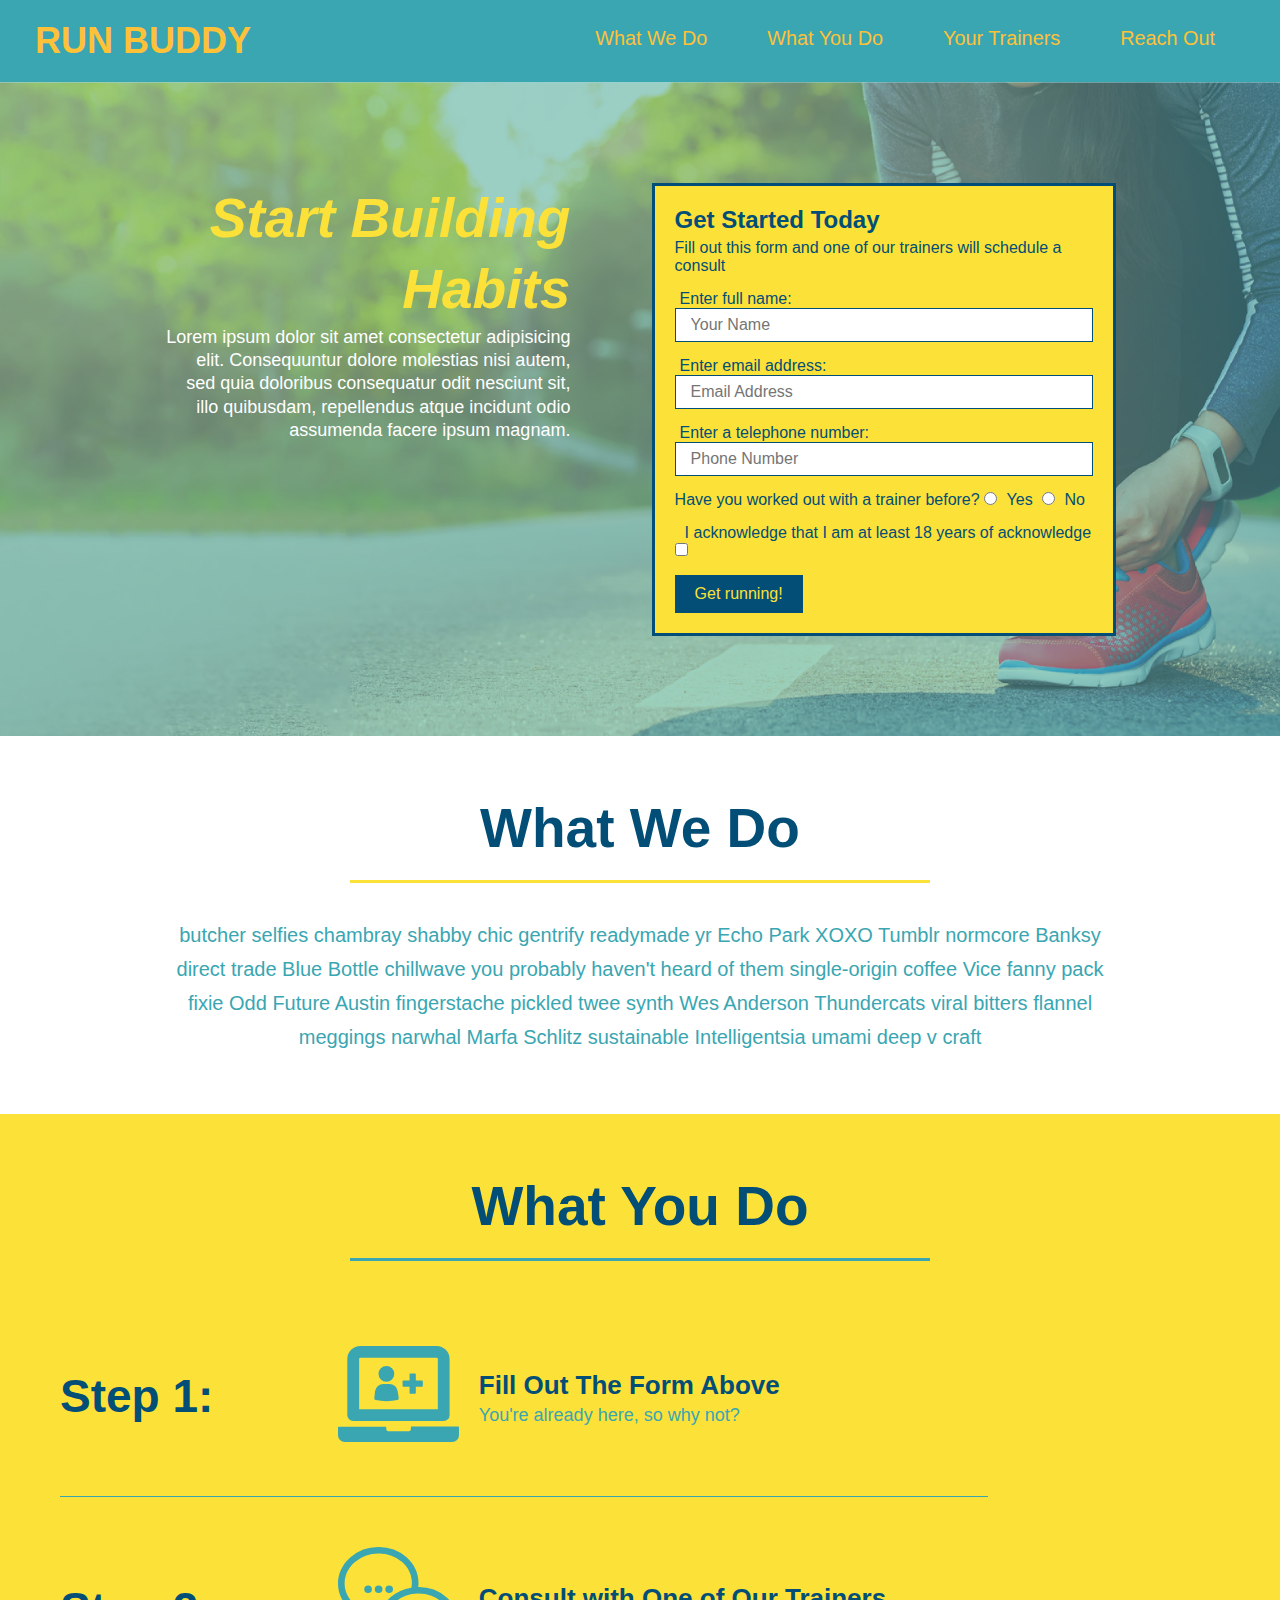
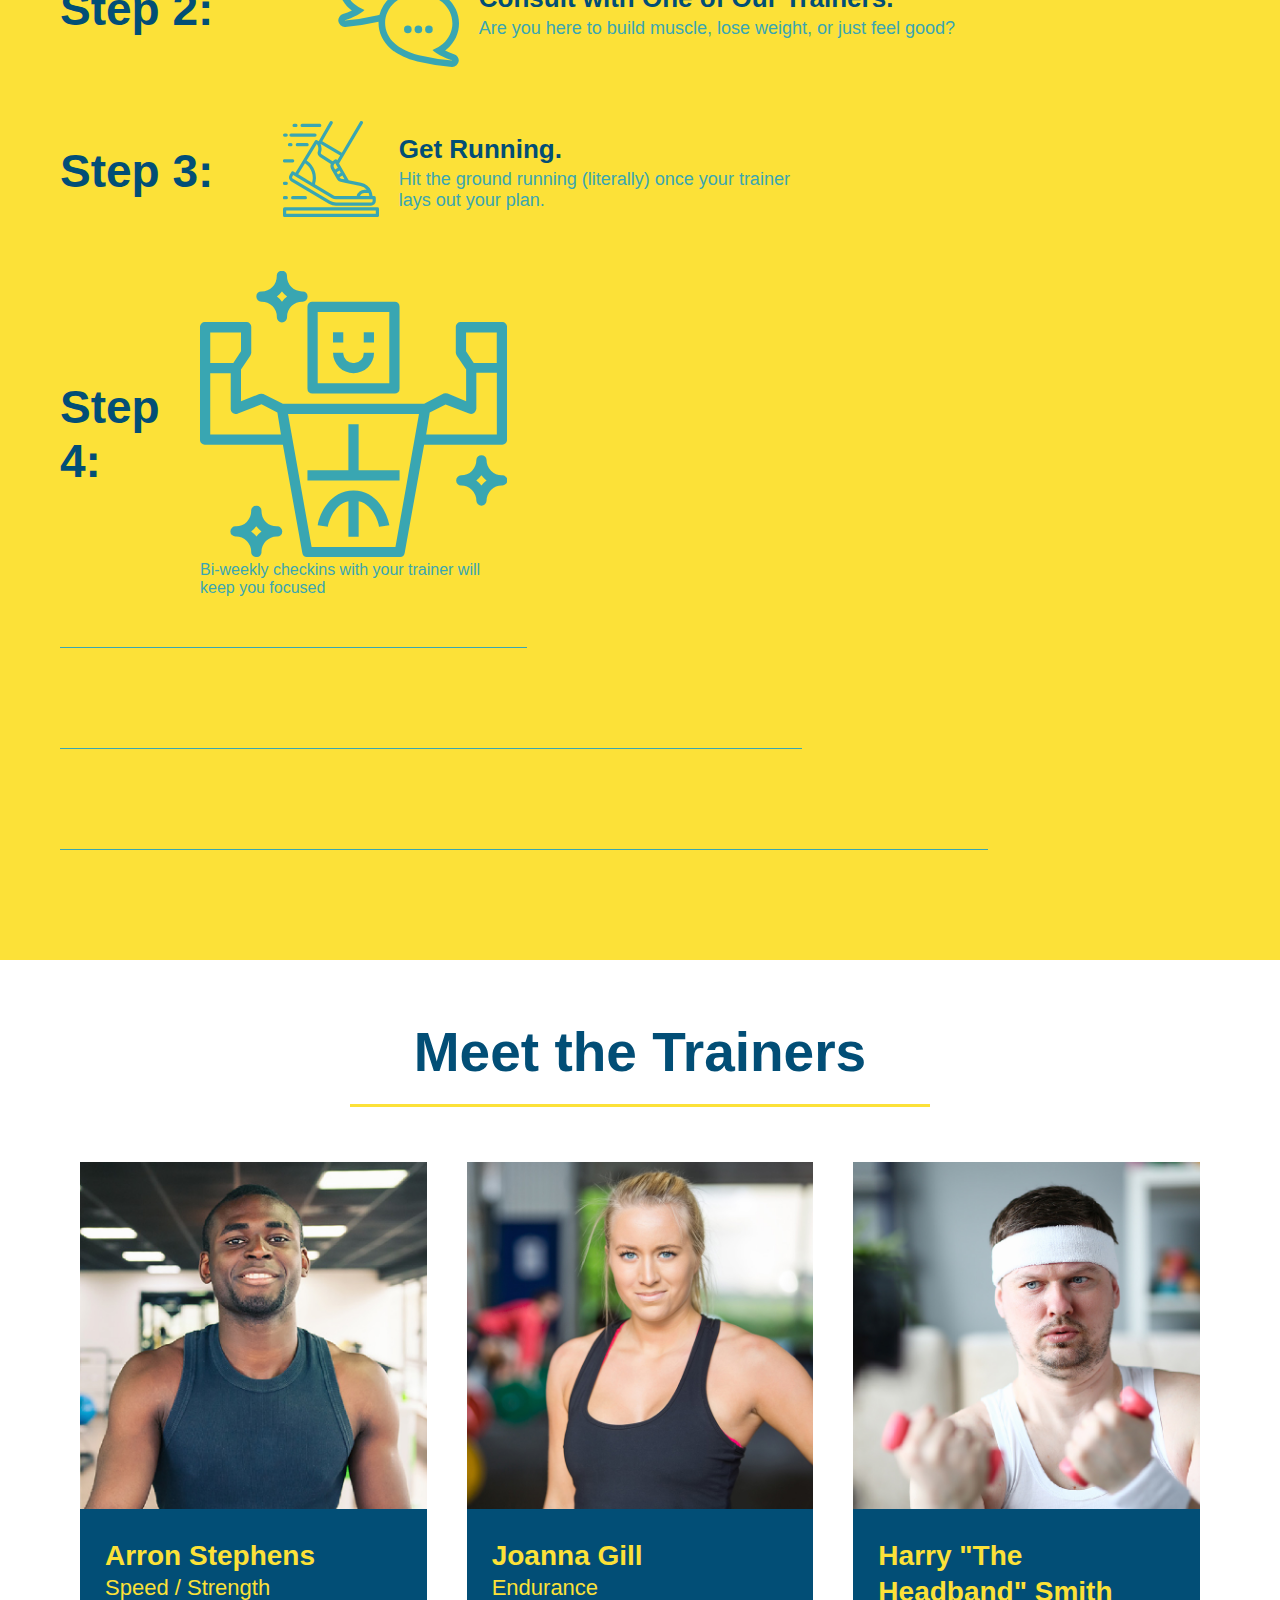
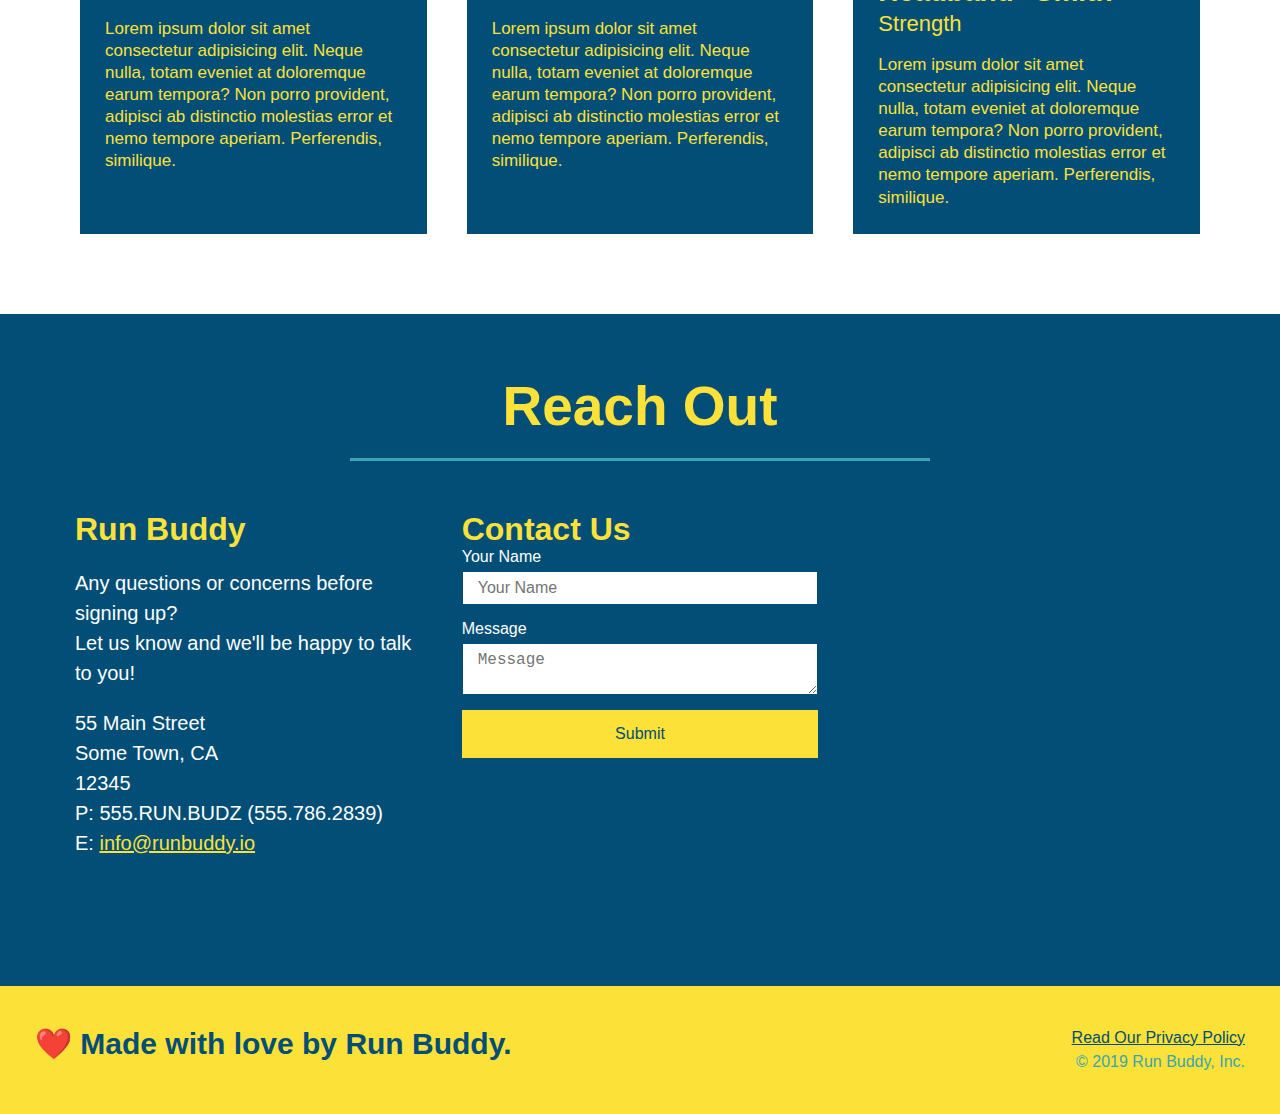
==== commit 867e8b56: "flexbox changes" ====
--- a/index.html
+++ b/index.html
@@ -2,6 +2,7 @@
 <html lang="en">
 
     <head>
+        
         <link rel="stylesheet" href="./assets/style/style.css" />
         <meta charset="UTF-8" />
         <meta name="viewport" content="width=device-width", initial-scale="1.0" />
@@ -84,89 +85,136 @@
 
     <!--"what you do" section-->
         <section id="what-you-do" class="steps">
-            <h2 class="section-title primary-border">What You Do</h2>
+            <div class="flex-row">
+                <h2 class="section-title secondary-border">
+                    What You Do
+                </h2>
+            </div>
+            <div class="step">
+                <h3> Step 1:</h3>
+                <div class="step-info">
+                    <div class="step-img">
+                        <!--insert this img element-->
+                        <img src="./assets/images/step-1.svg" alt="" />
+                    </div>
+                    <div class="step-text">
+                        <h4>Fill Out The Form Above</h4>
+                        <p>You're already here, so why not?</p>
+                    </div>
+                </div>                
+            </div>
+            <div class="step">
+                <h3>Step 2:</h3>
+                <div class="step-info">
+                    <div class="step-img">
+                        <!--insert this img element-->
+                        <img src="./assets/images/step-2.svg" alt="" />
+                    </div>
+                    <div class="step-text">
+                        <h4>Consult with One of Our Trainers.</h4>
+                        <p>Are you here to build muscle, lose weight, or just feel good?</p>
+
+                </div>
+            </div>
+            <div class="step">
+                <h3>Step 3:</h3>
+                <div class="step-info">
+                    <div class="step-img">
+                        <!--insert this img element-->
+                        <img src="./assets/images/step-3.svg" alt="" />
+                    </div>
+                <div class="step-text">
+                    <h4>Get Running.</h4>
+                    <p>Hit the ground running (literally) once your trainer lays out your plan.</p>
+                </div>
+
+            </div>
             <div>
-                <!--insert this img element-->
-                <img src="./assets/images/step-1.svg" alt="">
-                <h3> Step 1: <span>Fill Out the Form Above.</span></h3>
-                <p>You're already here, so why not?</p>
-            </div>
-            <div>
-            <!--insert this img element-->
-                <img src="./assets/images/step-2.svg" alt="">
-                <h3>Step 2: <span>Consult with One of Our Trainers.</span></h3>
-                <p>Are you here to build muscle, lose weight, or just feel good?</p>
-            </div>
-            <div>
-                <!--insert this img element-->
-                <img src="./assets/images/step-3.svg" alt="">
-                <h3>Step 3: <span>Get Running.</span></h3>
-                <p>Hit the ground running (literally) once your trainer lays out your plan.</p>
-            </div>
-            <div>
-                <!--insert this img element-->
-                <img src="./assets/images/step-4.svg" alt="">
-                <h3>Step 4: <span>See Results.</span></h3>
-                <p>Bi-weekly checkins with your trainer will keep you focused</p>
+                <div class="step">
+                    <h3>Step 4:</h3>
+                    <div class="step-info">
+                        <div class="step-img">
+                            <!--insert this img element-->
+                            <img src="./assets/images/step-4.svg" alt="" />
+                            <p>Bi-weekly checkins with your trainer will keep you focused</p>
+                        </div>
+                    </div>
             </div>
         </section>
 
     <!--"meet the trainers" start-->
-        <section id="your-trainers" class="trainers">
-            <h2 class="section-title primary-border">
-                Meet the Trainers
-            </h2>
+        <section id="your-trainers">
+            <div class="flex-row">
+
+                <h2 class="section-title primary-border">
+                    Meet the Trainers
+                </h2>
+           </div>
 
         <!--first trainer bio-->
-        <article class="trainer">
-            <img src="./assets/images/trainer-1.jpg" alt="Arron Stephens in his workout clothes, ready to pump iron" />
-                <div class="trainer-bio text-left">
-                    <h3>Arron Stephens</h3>
-                    <h4>Speed / Strength</h4>
-                    <p>
-                        Lorem ipsum dolor sit amet consectetur adipisicing elit. Neque nulla, totam eveniet at doloremque earum tempora? Non porro provident, adipisci ab distinctio molestias error et nemo tempore aperiam. Perferendis, similique.
-                    </p>
-                </div>
-            </article>
-            <!--second trainer bio-->
+        <div class="trainers">
             <article class="trainer">
-                <div class="trainer-bio text-right">
-                    <h3>Joanna Gill</h3>
-                    <h4>Endurance</h4>
-                    <p>
-                        Lorem ipsum dolor sit amet consectetur adipisicing elit. Neque nulla, totam eveniet at doloremque earum tempora? Non porro provident, adipisci ab distinctio molestias error et nemo tempore aperiam. Perferendis, similique.
-                    </p>
-                </div>
-                <img src="./assets/images/trainer-2.jpg" alt="Joanna Gill cooling off after a workout" />
-            </article>
-        </section>
+                <img src="./assets/images/trainer-1.jpg" alt="Arron Stephens in his workout clothes, ready to pump iron" />
+                    <div class="trainer-bio">
+                        <h3 class="trainer-name">Arron Stephens</h3>
+                        <h4 class="trainer-role">Speed / Strength</h4>
+                        <p>
+                            Lorem ipsum dolor sit amet consectetur adipisicing elit. Neque nulla, totam eveniet at doloremque earum tempora? Non porro provident, adipisci ab distinctio molestias error et nemo tempore aperiam. Perferendis, similique.
+                        </p>
+                    </div>
+                </article>
+                <!--second trainer bio-->
+                <article class="trainer">
+                    <img src="./assets/images/trainer-2.jpg" alt="Joanna Gill cooling off after a workout" />
+                    <div class="trainer-bio">
+                        <h3 class="trainer-name">Joanna Gill</h3>
+                        <h4 class="trainer-role">Endurance</h4>
+                        <p>
+                            Lorem ipsum dolor sit amet consectetur adipisicing elit. Neque nulla, totam eveniet at doloremque earum tempora? Non porro provident, adipisci ab distinctio molestias error et nemo tempore aperiam. Perferendis, similique.
+                        </p>
+                    </div>
+                </article>
 
 <!--third trainer bio-->
             <article class="trainer">
                 <img src="./assets/images/trainer-3.jpg" alt="Harry Smith wearing a headband and lifting comically small pink weights" />
-                <div class="trainer-bio text-left">
-                    <h3>Harry "the Headband" Smith</h3>
-                    <h4>Strength</h4>
+                <div class="trainer-bio">
+                    <h3 class="trainer-name">Harry "The Headband" Smith</h3>
+                    <h4 class="trainer-role">Strength</h4>
                     <p>
                         Lorem ipsum dolor sit amet consectetur adipisicing elit. Neque nulla, totam eveniet at doloremque earum tempora? Non porro provident, adipisci ab distinctio molestias error et nemo tempore aperiam. Perferendis, similique.
                     </p>
                 </div>        
             </article>
         </section>
+<!-- "meet the trainers end" -->
 
 <!--"reach out" section-->
         <section id="reach-out" class="contact">
-            <h2 class="section-title secondary-border">
-                Reach Out
-            </h2>
+            <div class="flex-row">
+                <h2 class="section-title secondary-border">
+                    Reach Out
+                </h2>
+            </div>
+           
 
             <div class="contact-info">
-                <iframe src="https://www.google.com/maps/embed?pb=!1m18!1m12!1m3!1d3118.1319980728963!2d-90.41439204898163!3d38.599831979517624!2m3!1f0!2f0!3f0!3m2!1i1024!2i768!4f13.1!3m3!1m2!1s0x87d8cc52a9fb8595%3A0x6fc8fe1934f3b49d!2s1120%20Evans%20Ave%2C%20Kirkwood%2C%20MO%2063122!5e0!3m2!1sen!2sus!4v1652195748872!5m2!1sen!2sus"
-                style="border:0"
-                allowfullscreen=""
-                loading-="lazy">
-                </iframe>
-            
+                <div>
+                    <h3>Run Buddy</h3>
+                    <p>
+                        Any questions or concerns before signing up?
+                        <br/>
+                        Let us know and we'll be happy to talk to you!
+                    </p>
+                    <address>
+                        55 Main Street <br/>
+                        Some Town, CA <br/>
+                        12345<br/>
+                        P: 555.RUN.BUDZ (555.786.2839)<br/>
+                        E: <a href="mailto:info@runbuddy.io">info@runbuddy.io</a>
+                    </address>
+                </div>
+
                 <div class="contact-form">
                     <h3>Contact Us</h3>
                     <form>
@@ -174,34 +222,29 @@
                         <input type="text" id="contact-name" placeholder="Your Name" />
 
                         <label for="contact-message">Message</label>
-                        <textarea id="contact-message" placeholder="message"></textarea>
+                        <textarea id="contact-message" placeholder="Message"></textarea>
 
                         <button type="submit">Submit</button>
                     </form>
                 </div>
 
-                <div>
-                    <h3>Run Buddy</h3>
-                    <p>
-                        Any questions or concerns before signing up?
-                        <br />
-                        Let us know and we'll be happy to talk to you!
-                    </p>
-                    <address>
-                        55 Main Street <br />
-                        Some Town, CA <br />
-                        12345 <br />
-                        P: 555.RUN.BUDZ (555.786.2839)<br />
-                        E: <a href="mailto:infor@runbuddy.io">info@runbuddy.io</a>
-                    </address>
-                </div>
-            </div>
-        </section>
-        <!--footer-->
+                <iframe
+                    src="https://www.google.com/maps/embed?pb=!1m18!1m12!1m3!1d3118.1319980728963!2d-90.41439204898163!3d38.599831979517624!2m3!1f0!2f0!3f0!3m2!1i1024!2i768!4f13.1!3m3!1m2!1s0x87d8cc52a9fb8595%3A0x6fc8fe1934f3b49d!2s1120%20Evans%20Ave%2C%20Kirkwood%2C%20MO%2063122!5e0!3m2!1sen!2sus!4v1652195748872!5m2!1sen!2sus"
+                    frameborder="0" style="border:0" allowfullscreen>
+                </iframe>
+            
+                
+
+
+            </div>
+        </section>
+        <!-- "reach out" section end -->
+
+        <!-- footer -->
         <footer>
             <h2>❤️ Made with love by Run Buddy.</h2>
                 <div>
-                    <a href="./privacy-policy.html">Read Our Privacy Policy</a><br />
+                    <a href="./privacy-policy.html">Read Our Privacy Policy</a><br/>
                     &copy; 2019 Run Buddy, Inc.
                 </div>
         </footer>
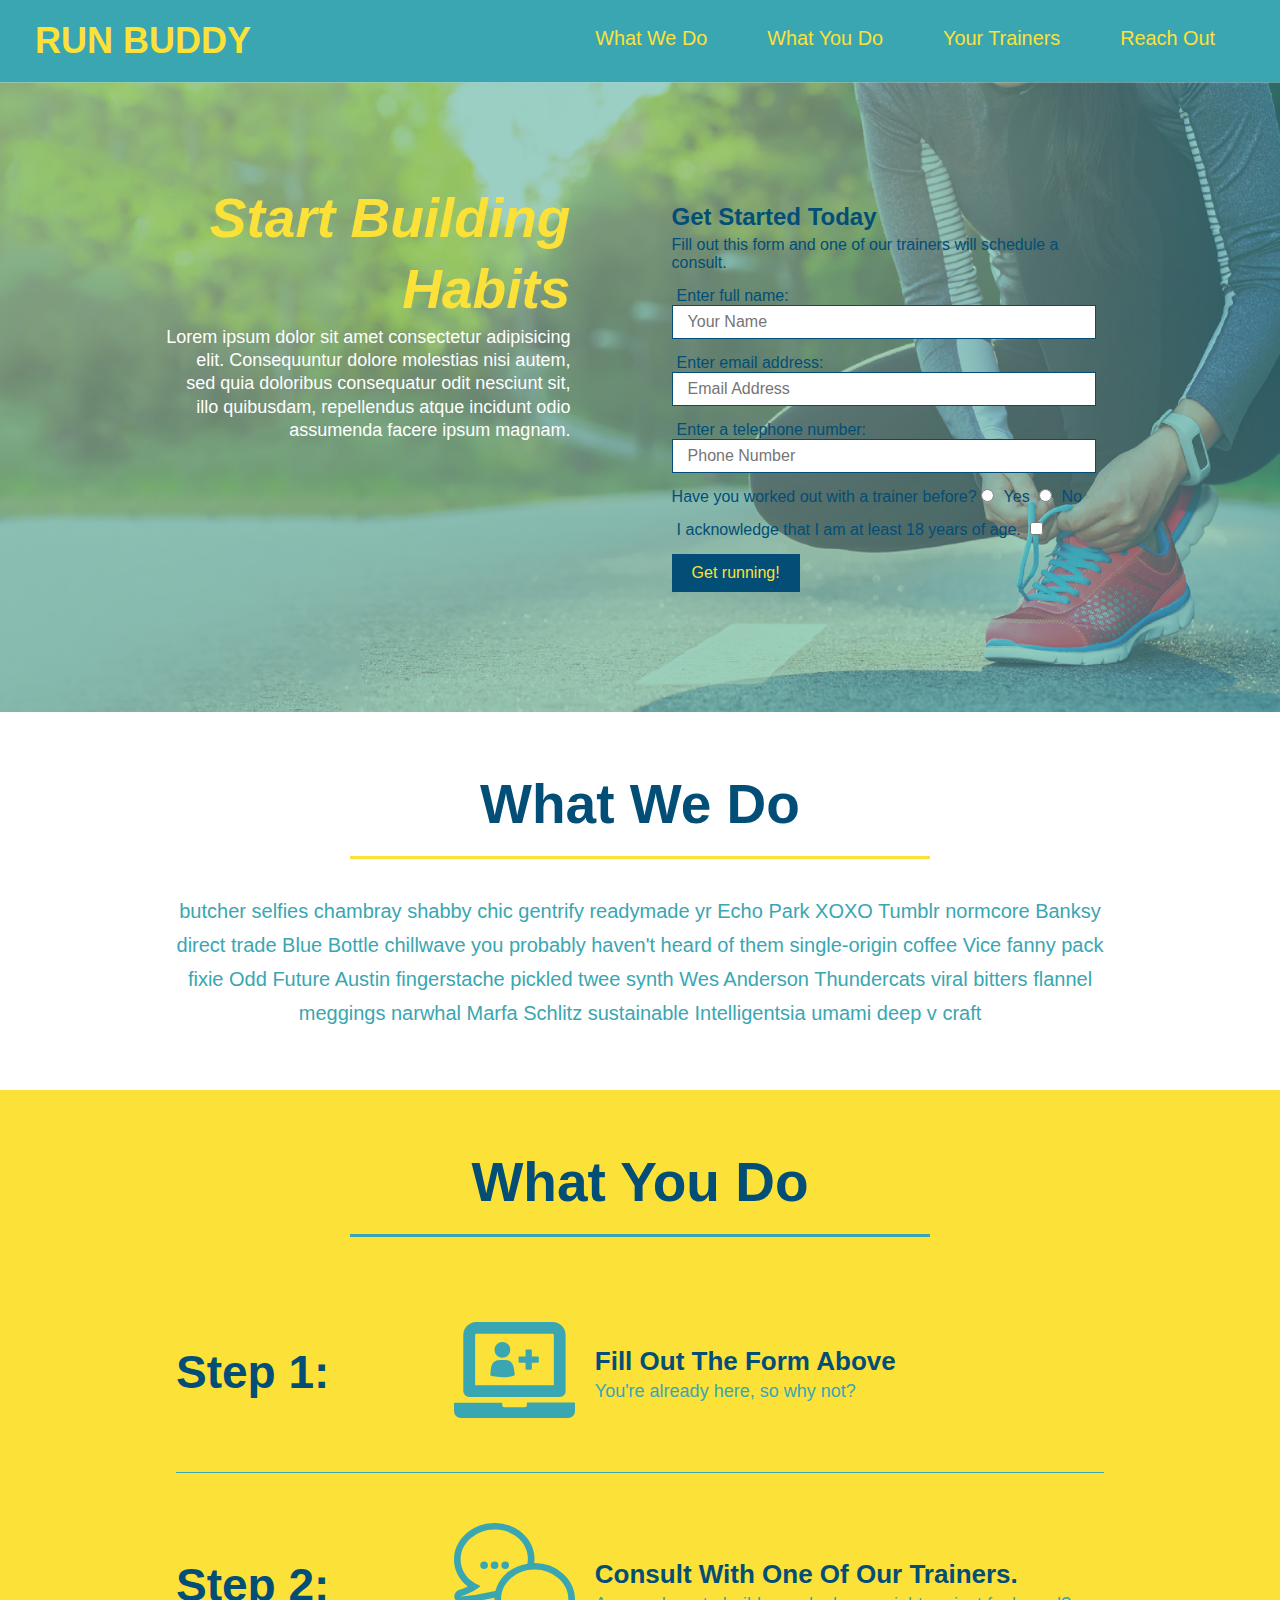
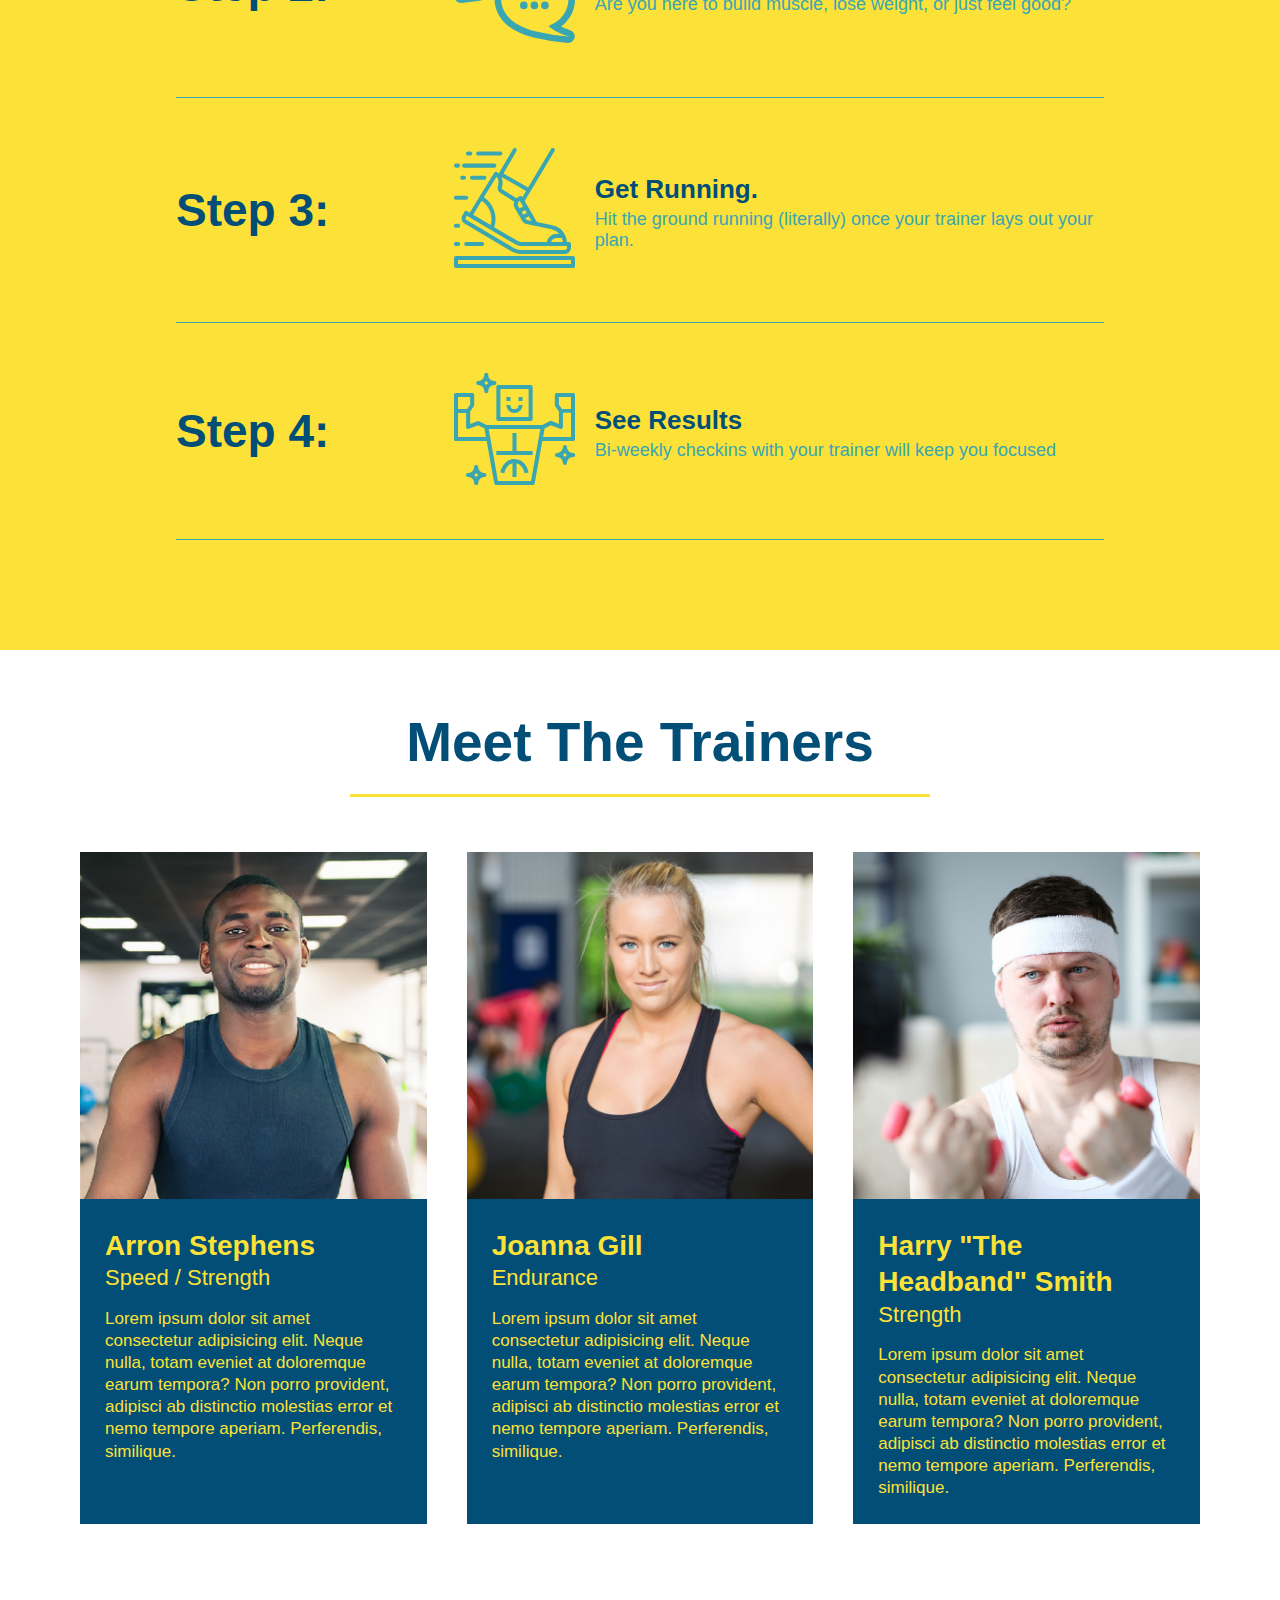
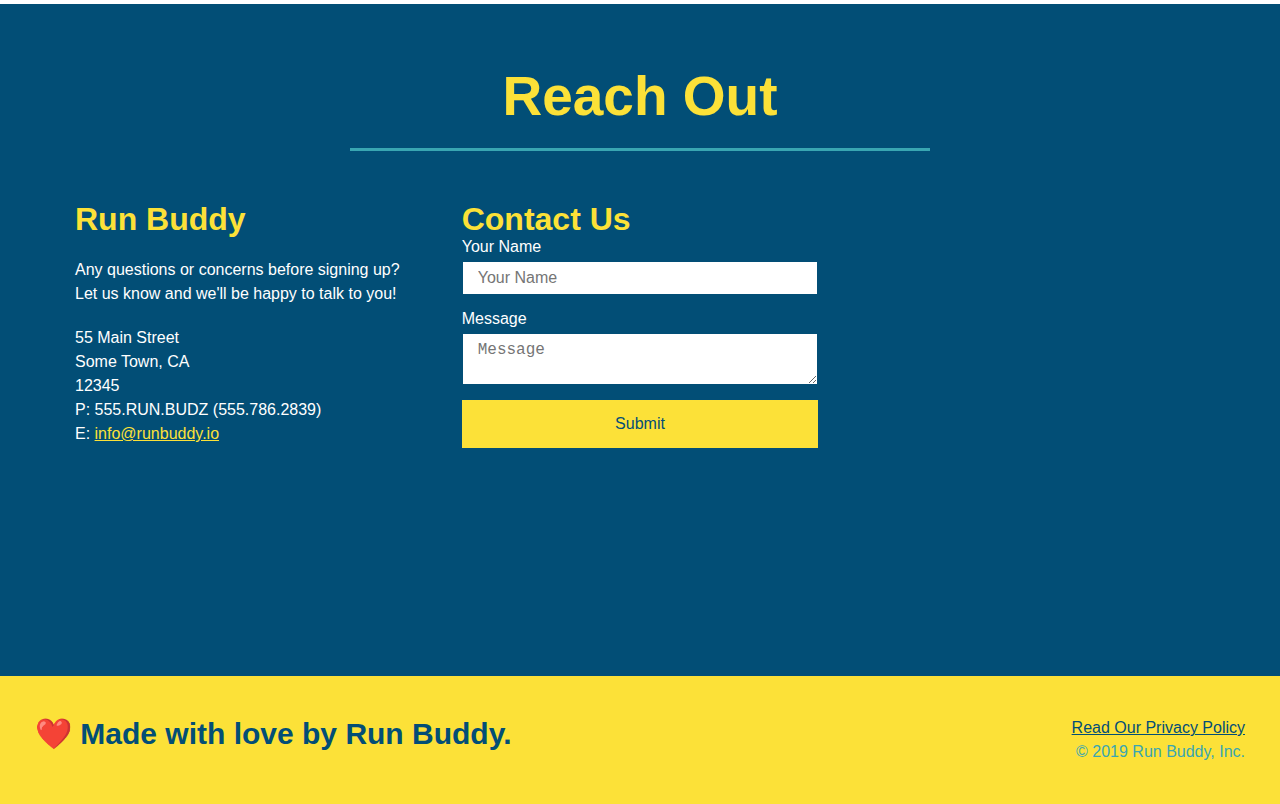
==== commit 3f832d84: "Final fixes to flexboxes" ====
--- a/index.html
+++ b/index.html
@@ -46,25 +46,26 @@
 
             <div class="hero-form">
                 <h3>Get Started Today</h3>
-                <p>Fill out this form and one of our trainers will schedule a consult</p>
-    <!--Add form element-->
+                <p>Fill out this form and one of our trainers will schedule a consult.</p>
+    <!-- Add form element -->
                 <form>
                     <label for="name">Enter full name:</label>
-                    <input type="text" placeholder="Your Name" name="name" id="name" class="form-input"/>
+                    <input type="text" placeholder="Your Name" id="name" name="name" class="form-input" />
                     <label for="email">Enter email address:</label>
-                    <input type="email" placeholder="Email Address" name="email" id="email" class="form-input"/>
+                    <input type="email" placeholder="Email Address" id="email" name="email" class="form-input" />
                     <label for="phone">Enter a telephone number:</label>
-                    <input type="tel" placeholder="Phone Number" name="phone" id="phone" class="form-input"/>
+                    <input type="tel" placeholder="Phone Number" name="phone" id="phone" class="form-input" />
                     <p>
                         Have you worked out with a trainer before?
                         <input type="radio" name="trainer-confirm" id="trainer-yes" />
                         <label for="trainer-yes">Yes</label>
-                        <input type="radio" name="trainer-confirm" id="trainer-no">
+                        <input type="radio" name="trainer-confirm" id="trainer-no" />
                         <label for="trainer-no">No</label>
                     </p>
                     <p>
-                        <label for="checkbox"></label>
-                        I acknowledge that I am at least 18 years of acknowledge
+                        <label for="checkbox">
+                            I acknowledge that I am at least 18 years of age.
+                        </label>
                         <input type="checkbox" name="checkpoint1" id="checkbox" />
                     </p>
                     <button type="submit">
@@ -77,13 +78,19 @@
 
     <!--"what we do" section-->
         <section id="what-we-do" class="intro">
-            <h2 class="section-title primary-border">What We Do</h2>
-            <p>
-                butcher selfies chambray shabby chic gentrify readymade yr Echo Park XOXO Tumblr normcore Banksy direct trade Blue Bottle chillwave you probably haven't heard of them single-origin coffee Vice fanny pack fixie Odd Future Austin fingerstache pickled twee synth Wes Anderson Thundercats viral bitters flannel meggings narwhal Marfa Schlitz sustainable Intelligentsia umami deep v craft
-            </p>
-        </section>
-
-    <!--"what you do" section-->
+            <div class="flex-row">
+                <h2 class="section-title primary-border">
+                    What We Do
+                </h2>
+            </div>
+             <div class="flex-row">
+                <p>
+                    butcher selfies chambray shabby chic gentrify readymade yr Echo Park XOXO Tumblr normcore Banksy direct trade Blue Bottle chillwave you probably haven't heard of them single-origin coffee Vice fanny pack fixie Odd Future Austin fingerstache pickled twee synth Wes Anderson Thundercats viral bitters flannel meggings narwhal Marfa Schlitz sustainable Intelligentsia umami deep v craft
+                </p>
+            </div>
+        </section>
+
+    <!-- "what you do" start -->
         <section id="what-you-do" class="steps">
             <div class="flex-row">
                 <h2 class="section-title secondary-border">
@@ -91,10 +98,10 @@
                 </h2>
             </div>
             <div class="step">
-                <h3> Step 1:</h3>
-                <div class="step-info">
-                    <div class="step-img">
-                        <!--insert this img element-->
+                <h3>Step 1:</h3>
+                <div class="step-info">
+                    <div class="step-img">
+                        <!-- insert this img element -->
                         <img src="./assets/images/step-1.svg" alt="" />
                     </div>
                     <div class="step-text">
@@ -107,51 +114,54 @@
                 <h3>Step 2:</h3>
                 <div class="step-info">
                     <div class="step-img">
+                        <!-- insert this img element -->
+                        <img src="./assets/images/step-2.svg" alt="" />
+                    </div>
+                    <div class="step-text">
+                        <h4>Consult With One Of Our Trainers.</h4>
+                        <p>Are you here to build muscle, lose weight, or just feel good?</p>
+                    </div>
+                </div>
+            </div>
+            <div class="step">
+                <h3>Step 3:</h3>
+                <div class="step-info">
+                    <div class="step-img">
+                        <!-- insert this img element -->
+                        <img src="./assets/images/step-3.svg" alt="" />
+                    </div>
+                    <div class="step-text">
+                        <h4>Get Running.</h4>
+                        <p>Hit the ground running (literally) once your trainer lays out your plan.</p>
+                    </div>
+                </div>
+            </div>
+            <div class="step">
+                <h3>Step 4:</h3>
+                <div class="step-info">
+                    <div class="step-img">
                         <!--insert this img element-->
-                        <img src="./assets/images/step-2.svg" alt="" />
-                    </div>
-                    <div class="step-text">
-                        <h4>Consult with One of Our Trainers.</h4>
-                        <p>Are you here to build muscle, lose weight, or just feel good?</p>
-
-                </div>
-            </div>
-            <div class="step">
-                <h3>Step 3:</h3>
-                <div class="step-info">
-                    <div class="step-img">
-                        <!--insert this img element-->
-                        <img src="./assets/images/step-3.svg" alt="" />
-                    </div>
-                <div class="step-text">
-                    <h4>Get Running.</h4>
-                    <p>Hit the ground running (literally) once your trainer lays out your plan.</p>
-                </div>
-
-            </div>
-            <div>
-                <div class="step">
-                    <h3>Step 4:</h3>
-                    <div class="step-info">
-                        <div class="step-img">
-                            <!--insert this img element-->
-                            <img src="./assets/images/step-4.svg" alt="" />
-                            <p>Bi-weekly checkins with your trainer will keep you focused</p>
-                        </div>
-                    </div>
-            </div>
-        </section>
-
-    <!--"meet the trainers" start-->
+                        <img src="./assets/images/step-4.svg" alt="" />
+                    </div>
+                    <div class="step-text">
+                        <h4>See Results</h4>
+                        <p>Bi-weekly checkins with your trainer will keep you focused</p>
+                    </div>
+            </div>
+        </div>
+        </section>
+        <!-- "what you do" end -->
+
+    <!-- "meet the trainers" start -->
         <section id="your-trainers">
             <div class="flex-row">
 
                 <h2 class="section-title primary-border">
-                    Meet the Trainers
+                    Meet The Trainers
                 </h2>
            </div>
 
-        <!--first trainer bio-->
+        <!-- "first trainer" bio -->
         <div class="trainers">
             <article class="trainer">
                 <img src="./assets/images/trainer-1.jpg" alt="Arron Stephens in his workout clothes, ready to pump iron" />
@@ -163,7 +173,7 @@
                         </p>
                     </div>
                 </article>
-                <!--second trainer bio-->
+                <!-- "second trainer" bio -->
                 <article class="trainer">
                     <img src="./assets/images/trainer-2.jpg" alt="Joanna Gill cooling off after a workout" />
                     <div class="trainer-bio">
@@ -175,7 +185,7 @@
                     </div>
                 </article>
 
-<!--third trainer bio-->
+                <!-- "third trainer" bio-->
             <article class="trainer">
                 <img src="./assets/images/trainer-3.jpg" alt="Harry Smith wearing a headband and lifting comically small pink weights" />
                 <div class="trainer-bio">
@@ -186,17 +196,17 @@
                     </p>
                 </div>        
             </article>
-        </section>
-<!-- "meet the trainers end" -->
-
-<!--"reach out" section-->
+            </div>
+        </section>
+<!-- "meet the trainers" end -->
+
+<!-- "reach out" start -->
         <section id="reach-out" class="contact">
             <div class="flex-row">
                 <h2 class="section-title secondary-border">
                     Reach Out
                 </h2>
             </div>
-           
 
             <div class="contact-info">
                 <div>
@@ -238,7 +248,7 @@
 
             </div>
         </section>
-        <!-- "reach out" section end -->
+        <!-- "reach out" end -->
 
         <!-- footer -->
         <footer>
@@ -248,5 +258,6 @@
                     &copy; 2019 Run Buddy, Inc.
                 </div>
         </footer>
+        <!-- footer end -->
     </body>
 </html>--- a/assets/style/style.css
+++ b/assets/style/style.css
@@ -1,7 +1,7 @@
-* {
+* {  
+    box-sizing: border-box;
     margin: 0;
     padding: 0;
-    box-sizing: border-box;
 }
 body {
     color: #39a6b2;
@@ -18,14 +18,14 @@
 }
 header h1 {
     font-weight: bold;
+    margin: 0;
     font-size: 36px;
     color: #fce138;
-    margin: 0;
 }
 
 header a {
     text-decoration: none;
-    color: #fec138;
+    color: #fce138;
 }
 
 header nav {
@@ -34,7 +34,7 @@
 
 header nav ul {
    display: flex;
-   flex-wrap: flex;
+   flex-wrap: wrap;
    justify-content: space-between;
    align-items: center;
    list-style: none;
@@ -49,12 +49,12 @@
 
 /* FOOTER STYLES START */
 footer {
-    display: flex;
     background: #fce138;
-    width: 100%;
     padding: 40px 35px;
+    display: flex;
     justify-content: space-between;
     flex-wrap: wrap;
+    width: 100%;
 }
 
 footer h2 {
@@ -69,7 +69,7 @@
 }
 
 footer a {
-    color: #024e76
+    color: #024e76;
 }
 /* END FOOTER STYLES */
 
@@ -103,14 +103,12 @@
     color: #fce138;
 }
 .hero-form {
+    border: 3px solid #024e76
     background-color: #fce138;
     padding: 20px;
     color: #024e76;
-    border-style: solid;
-    border-width: 3px;
-    border-color: #024e76;
+    width: 40%;
     margin: 3.5%;
-    width: 40%;
 }
 
 .hero-form h3 {
@@ -148,8 +146,8 @@
 /* SECTION TITLE STYLES START */
 .section-title {
     font-size: 55px;
-    color: #024e76;
     border-bottom: 3px solid;
+    color: #024e76;
     padding-bottom: 20px;
     text-align: center;
     margin: 0 auto 35px auto;
@@ -165,6 +163,18 @@
 }
 /* SECTION TITLE STYLES END */
 
+/* WHAT WE DO STYLES */
+
+.intro p {
+    line-height: 1.7;
+    color: #39a6b2;
+    width: 80%;
+    margin: 0 auto;
+    font-size: 20px;
+    text-align: center;
+  }
+  /* WHAT WE DO STYLES END */
+  
 
 /* WHAT YOU DO STYLES START */
 .steps {
@@ -172,7 +182,7 @@
 }
 
 .step {
-    margin: 50px 0;
+    margin: 50px auto;
     padding-bottom: 50px;
     width: 80%;
     border-bottom: 1px solid #39a6b2;
@@ -216,37 +226,25 @@
 .step-text h4 {
     font-size: 26px;
     line-height: 1.5;
-    color: #024e76
+    color: #024e76;
 }
 /* WHAT YOU DO STYLES END */
 
-
-/* WHAT WE DO STYLES */
-
-.intro p {
-    line-height: 1.7;
-    color: #39a6b2;
-    width: 80%;
-    font-size: 20px;
-    margin: 0 auto;
-    text-align: center;
-}
-/* WHAT WE DO STYLES END */
 
 /* MEET THE TRAINERS START */
 .trainers {
     width: 100%;
     margin: 0 auto;
     display: flex;
-    flex-wrap: flex;
+    flex-wrap: wrap;
     justify-content: space-around;
 }
 
 .trainer {
     margin: 20px;
+    flex: 1;
     background: #024e76;
     color: #fce138;
-    flex: 1;
 }
 
 .trainer img {
@@ -309,11 +307,11 @@
 .contact-info p, .contact-info address {
     margin: 20px 0;
     line-height: 1.5;
-    font-size: 20px;
+    font-size: 16px;
     font-style: normal;
 }
 
-.contact-info input, .contact-form textarea {
+.contact-form input, .contact-form textarea {
     border: 1px solid #024e76;
     display: block;
     padding: 7px 15px;
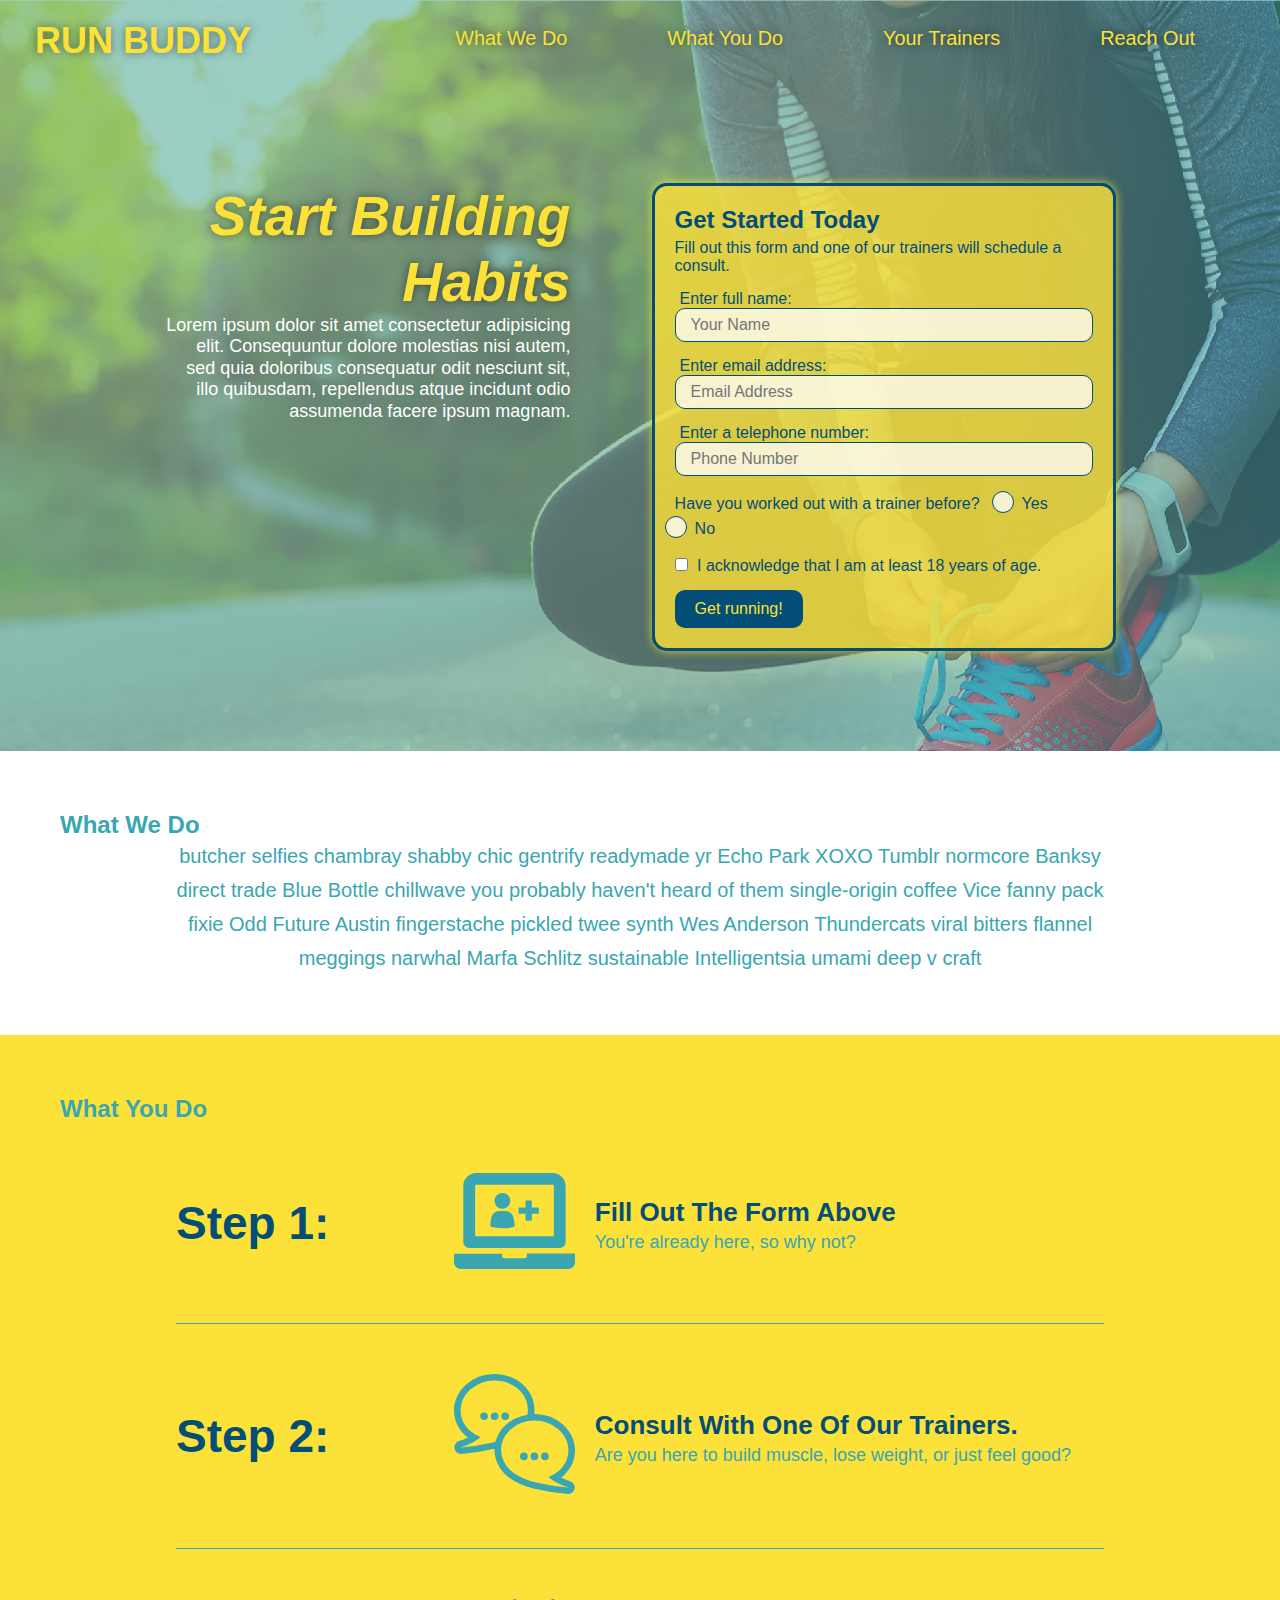
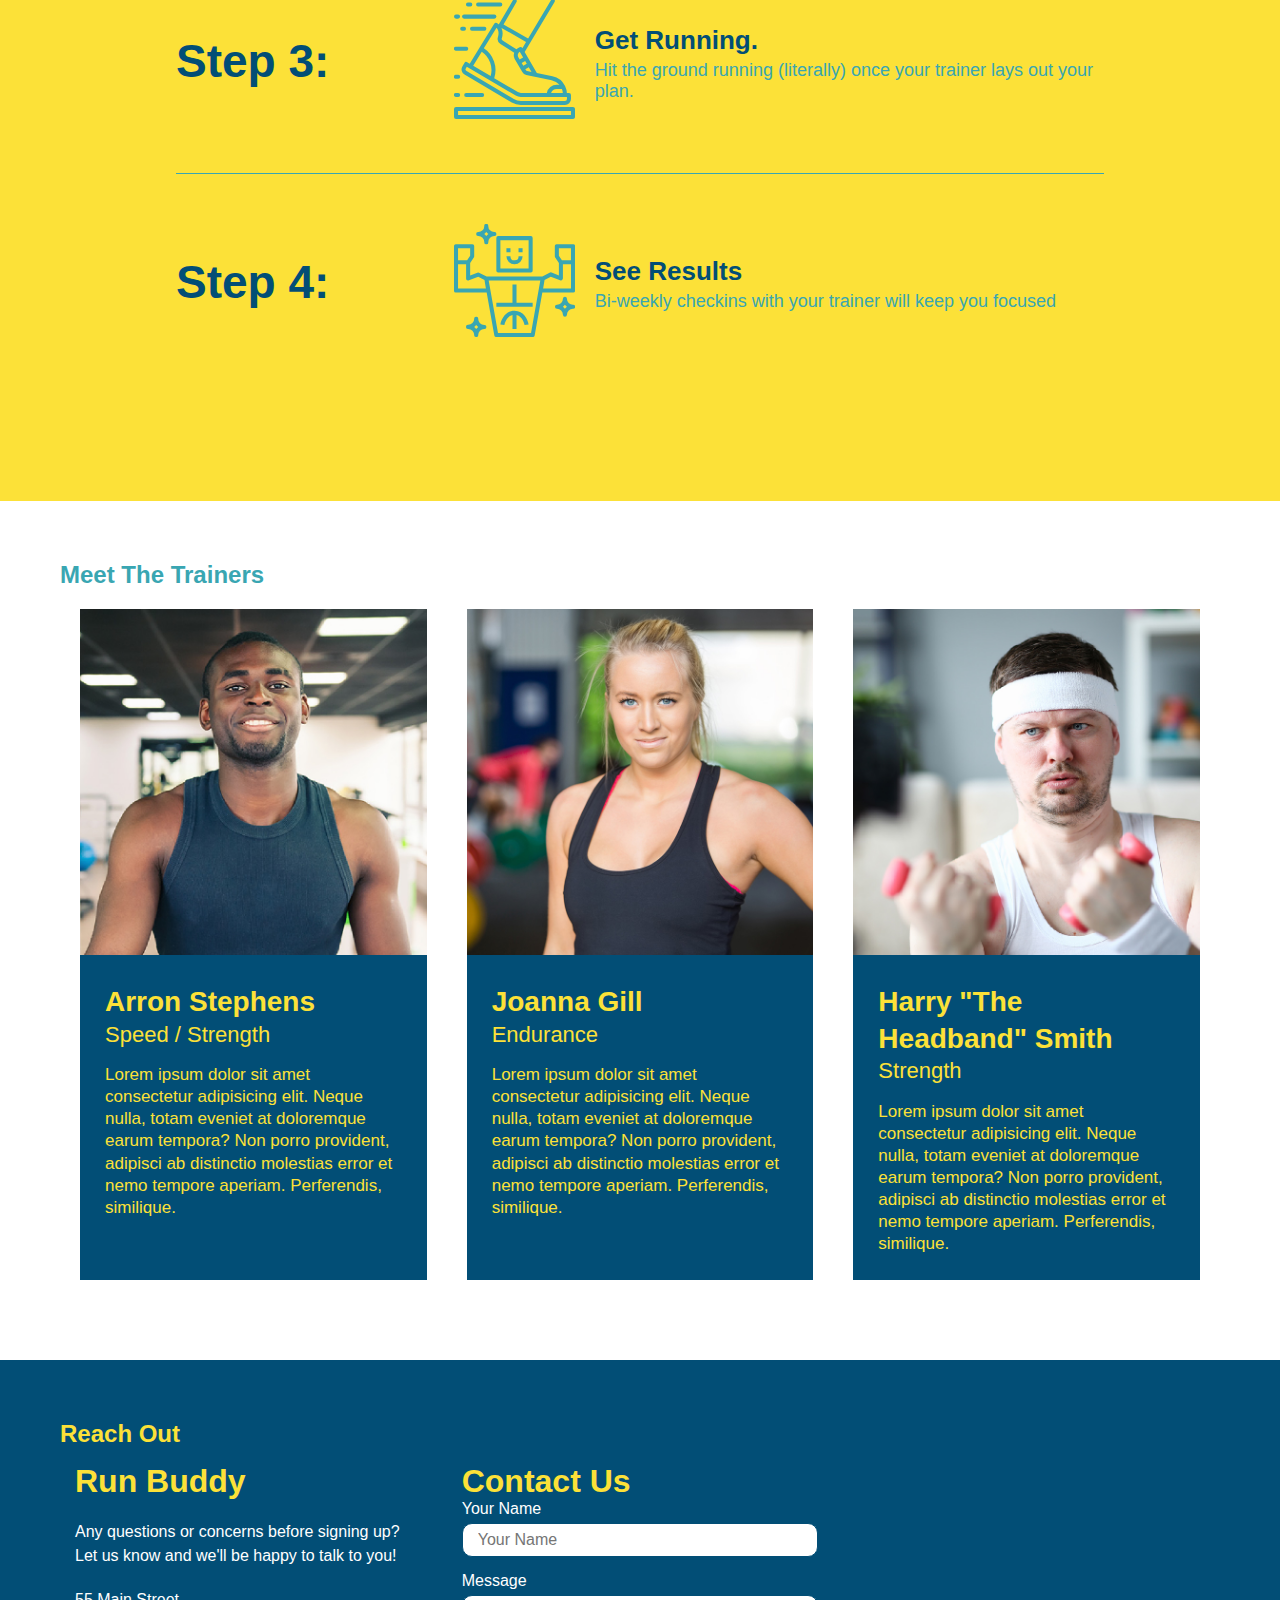
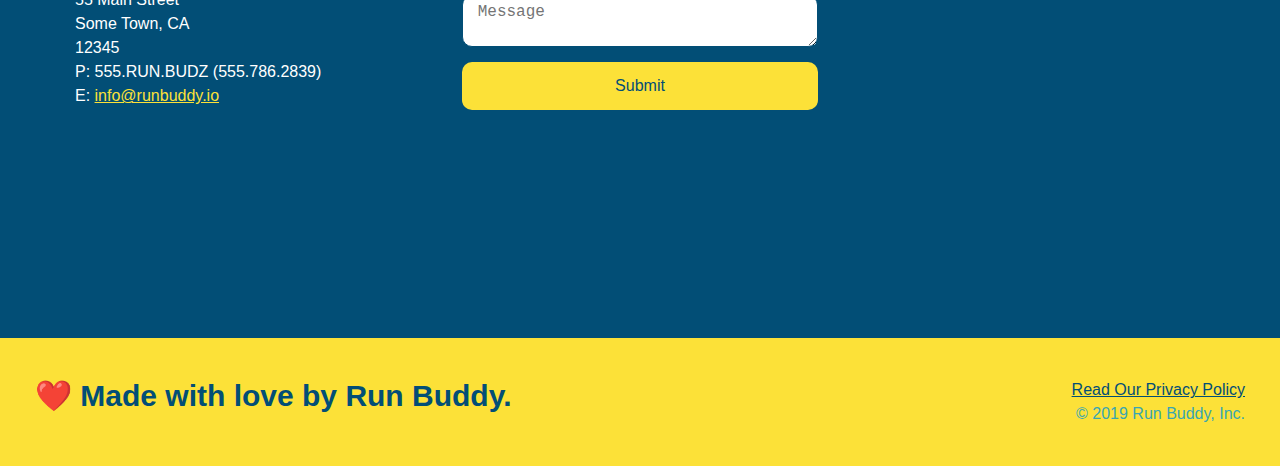
==== commit cc9e74a4: "final css touches" ====
--- a/index.html
+++ b/index.html
@@ -57,16 +57,21 @@
                     <input type="tel" placeholder="Phone Number" name="phone" id="phone" class="form-input" />
                     <p>
                         Have you worked out with a trainer before?
-                        <input type="radio" name="trainer-confirm" id="trainer-yes" />
-                        <label for="trainer-yes">Yes</label>
-                        <input type="radio" name="trainer-confirm" id="trainer-no" />
-                        <label for="trainer-no">No</label>
-                    </p>
-                    <p>
-                        <label for="checkbox">
-                            I acknowledge that I am at least 18 years of age.
-                        </label>
+                        <span class="radio-wrapper">
+                            <input type="radio" name="trainer-confirm" id="trainer-yes" />
+                            <label for="trainer-yes">Yes</label>
+                        </span>
+                        <span class="radio-wrapper">
+                            <input type="radio" name="trainer-confirm" id="trainer-no" />
+                            <label for="trainer-no">No</label>
+                        </span>
+                    </p>
+                    <p>
+                        <span class="checkbox-wrapper">
+
+                        </span>
                         <input type="checkbox" name="checkpoint1" id="checkbox" />
+                        <label for="checkbox"> I acknowledge that I am at least 18 years of age.</label>
                     </p>
                     <button type="submit">
                         Get running!
--- a/assets/style/style.css
+++ b/assets/style/style.css
@@ -1,3 +1,8 @@
+:root {
+    --primary-color: #fce138;
+    --secondary-color: #024e76;
+    --tertiary-color: #39a6b2;
+  }
 * {  
     box-sizing: border-box;
     margin: 0;
@@ -15,12 +20,22 @@
     display: flex;
     justify-content: space-between;
     flex-wrap: wrap;
+    position: -webkit-sticky;
+    position: sticky;
+    top: 0;
+    background-image: url("../images/hero-bg.jpeg");
+    background-size: cover;
+    background-position: center;
+    background-attachment: fixed;
+    background-position: 80%;
+    z-index: 9999;
 }
 header h1 {
     font-weight: bold;
     margin: 0;
     font-size: 36px;
     color: #fce138;
+    text-shadow: 0 0 10px rgba(0, 0, 0, 0.5);
 }
 
 header a {
@@ -38,12 +53,21 @@
    justify-content: space-between;
    align-items: center;
    list-style: none;
+   text-shadow: 0 0 10px rgba(0, 0, 0, 0.5);
+
 }
 
 header nav ul li a {
-    margin: 0 30px;
+    padding: 10px 50px;
     font-weight: lighter;
     font-size: 1.55vw;
+}
+
+header nav ul li a:hover {
+    background: #fce138;
+    color: #024e76;
+    border-radius: 15px;
+    text-shadow: none;
 }
 /* HEADER AND/OR NAV BAR STYLES END */
 
@@ -86,6 +110,9 @@
     display: flex;
     justify-content: center;
     flex-wrap: wrap;
+    align-items: flex-start;
+    background-attachment: fixed;
+    background-position: 80%;
 }
 
 .hero-cta {
@@ -94,21 +121,29 @@
     margin: 3.5%;
     color: #fff;
     font-size: 18px;
-    line-height: 1.3;
+    line-height: 1.2;
 }
 
 .hero-cta h2 {
     font-style: italic;
     font-size: 55px;
     color: #fce138;
+    text-shadow: 0 0 10px rgba(0, 0, 0, 0.5);
+
 }
 .hero-form {
-    border: 3px solid #024e76
-    background-color: #fce138;
+    border: 3px solid #024e76;
+    background-color: rgba(255, 225, 56, 0.8);
     padding: 20px;
     color: #024e76;
     width: 40%;
     margin: 3.5%;
+    box-shadow: 0 0 10px rgba(252, 225, 56, 0.8);
+    border-radius: 15px;
+}
+
+.hero-form button:hover {
+    background-color: #39a6b2;
 }
 
 .hero-form h3 {
@@ -128,6 +163,13 @@
     color: #024e76;
     width: 100%;
     margin-bottom: 15px;
+    border-radius: 10px;
+    background-color: rgba(255,255,255, 0.75);
+}
+
+.form-input:focus {
+    background-color: rgba(255,255,255, 1);
+    outline: none;
 }
 
 .hero-form label {
@@ -140,12 +182,73 @@
     border: none;
     padding: 10px 20px;
     font-size: 16px;
-}
+    border-radius: 10px;
+}
+
+.checkbox-wrapper input, .radio-wrapper input {
+    opacity: 0;
+}
+.checkbox-wrapper label, .radio-wrapper label {
+    position: relative;
+    left: 10px;
+    margin: 10px;
+    line-height: 1.6;
+}
+
+.checkbox-wrapper label::before, .radio-wrapper label::before {
+    content: "";
+    height: 20px;
+    width: 20px;
+    background: rgba(255, 255, 255, 0.75);  
+    border: 1px solid #024e76;  
+    position: absolute;
+    top: -4px;
+    left: -30px;
+  }
+
+  .radio-wrapper label::before {
+    border-radius: 50%;
+  }
+
+  .radio-wrapper label::after {
+    content: "";
+    width: 20px;
+    height: 20px;
+    border-radius: 50%;
+    background: #024e76;
+    position: absolute;
+    left: -29px;
+    top: -3px;
+  }
+  
+  .checkbox-wrapper label::after {
+    content: "";
+    height: 6px;
+    width: 14px;
+    border-left: 2px solid #024e76;
+    border-bottom: 2px solid #024e76;
+    position: absolute;
+    left: -26px;
+    top: 1px;
+    transform: rotate(-58deg);
+  }
+
+  .checkbox-wrapper input + label::after, 
+  .radio-wrapper input + label::after {
+    content: none;
+  }
+  
+  .checkbox-wrapper input:checked + label::after, 
+  .radio-wrapper input:checked + label::after {
+    content: "";
+  }
+}
+
 /* Hero Style End */
 
 /* SECTION TITLE STYLES START */
 .section-title {
-    font-size: 55px;
+    font-size: 48px;
     border-bottom: 3px solid;
     color: #024e76;
     padding-bottom: 20px;
@@ -190,6 +293,10 @@
     flex-wrap: wrap;
     align-items: center;
     justify-content: space-between;
+}
+
+.step:last-child {
+    border-bottom: none;
 }
 
 .step h3 {
@@ -320,6 +427,7 @@
     width: 100%;
     margin-bottom: 15px;
     margin-top: 5px;
+    border-radius: 10px;
 }
 
 .contact-form button {
@@ -330,6 +438,12 @@
     text-align: center;
     padding: 15px 0;
     font-size: 16px;
+    border-radius: 10px;
+}
+
+.contact-form button:hover {
+    color: #fce138;
+    background: #39a6b2;
 }
 .contact-info a {
     color: #fce138;
@@ -348,4 +462,114 @@
 
 .flex-row {
     display: flex;
-}+}
+
+/* MEDIA QUERY FOR SMALLER DESKTOP SCREENS AND SMALLER */
+@media screen and (max-width: 980px) {
+    header {
+        padding-bottom: 0;
+        justify-content: center;
+        position: relative;
+    }
+
+    header h1 {
+            width: 100%;
+            text-align: center;
+        }
+    
+
+    header nav ul {
+        margin-top: 20px;
+        width: 100%;
+        justify-content: center;
+    }
+
+    header nav ul li a {
+        font-size: 20px;
+    }
+
+    footer h2, footer div {
+        text-align: center;
+        width: 100%;
+    }
+
+    .hero-cta, .hero-form {
+        width: 100%;
+    }
+
+    .hero-cta {
+        text-align: center;
+    }
+
+    .section-title {
+        width: 80%;
+    }
+
+    .trainer {
+        flex: 0 70%;
+    }
+
+    .contact-info iframe {
+        flex: 1 100%;
+    }
+    }
+
+  /* MEDIA QUERY FOR TABLETS AND SMALLER */
+  @media screen and (max-width: 768px) {
+      section {
+          padding: 30px 15px;
+      }
+
+      .step h3 {
+          flex: 1 100%;
+          text-align: center;
+      }
+
+      .step-info {
+          flex: 2 100%;
+          text-align: center;
+          justify-content: center;
+      }
+
+      .step-img {
+          flex: 0 32%;
+          margin-right: 0;
+          margin-top: 15px;
+          margin-bottom: 15px;
+      }
+
+      .step-text {
+          flex: 100%;
+      }
+  }
+  
+  /* MEDIA QUERY FOR MOBILE PHONES AND SMALLER */
+  @media screen and (max-width: 575px) {
+    .hero-form button {
+        width: 100%;
+    }
+
+    .section-title {
+        width: 95%;
+    }
+
+    .intro p {
+        width: 100%;
+    }
+
+    .trainer {
+        flex: 0 100%;
+    }
+
+    .contact-info {
+        text-align: center;
+    }
+
+    .contact-info > * {
+        flex: 0 100%;
+    }
+
+    .contact-form {
+        order: 3;
+    }
+  }